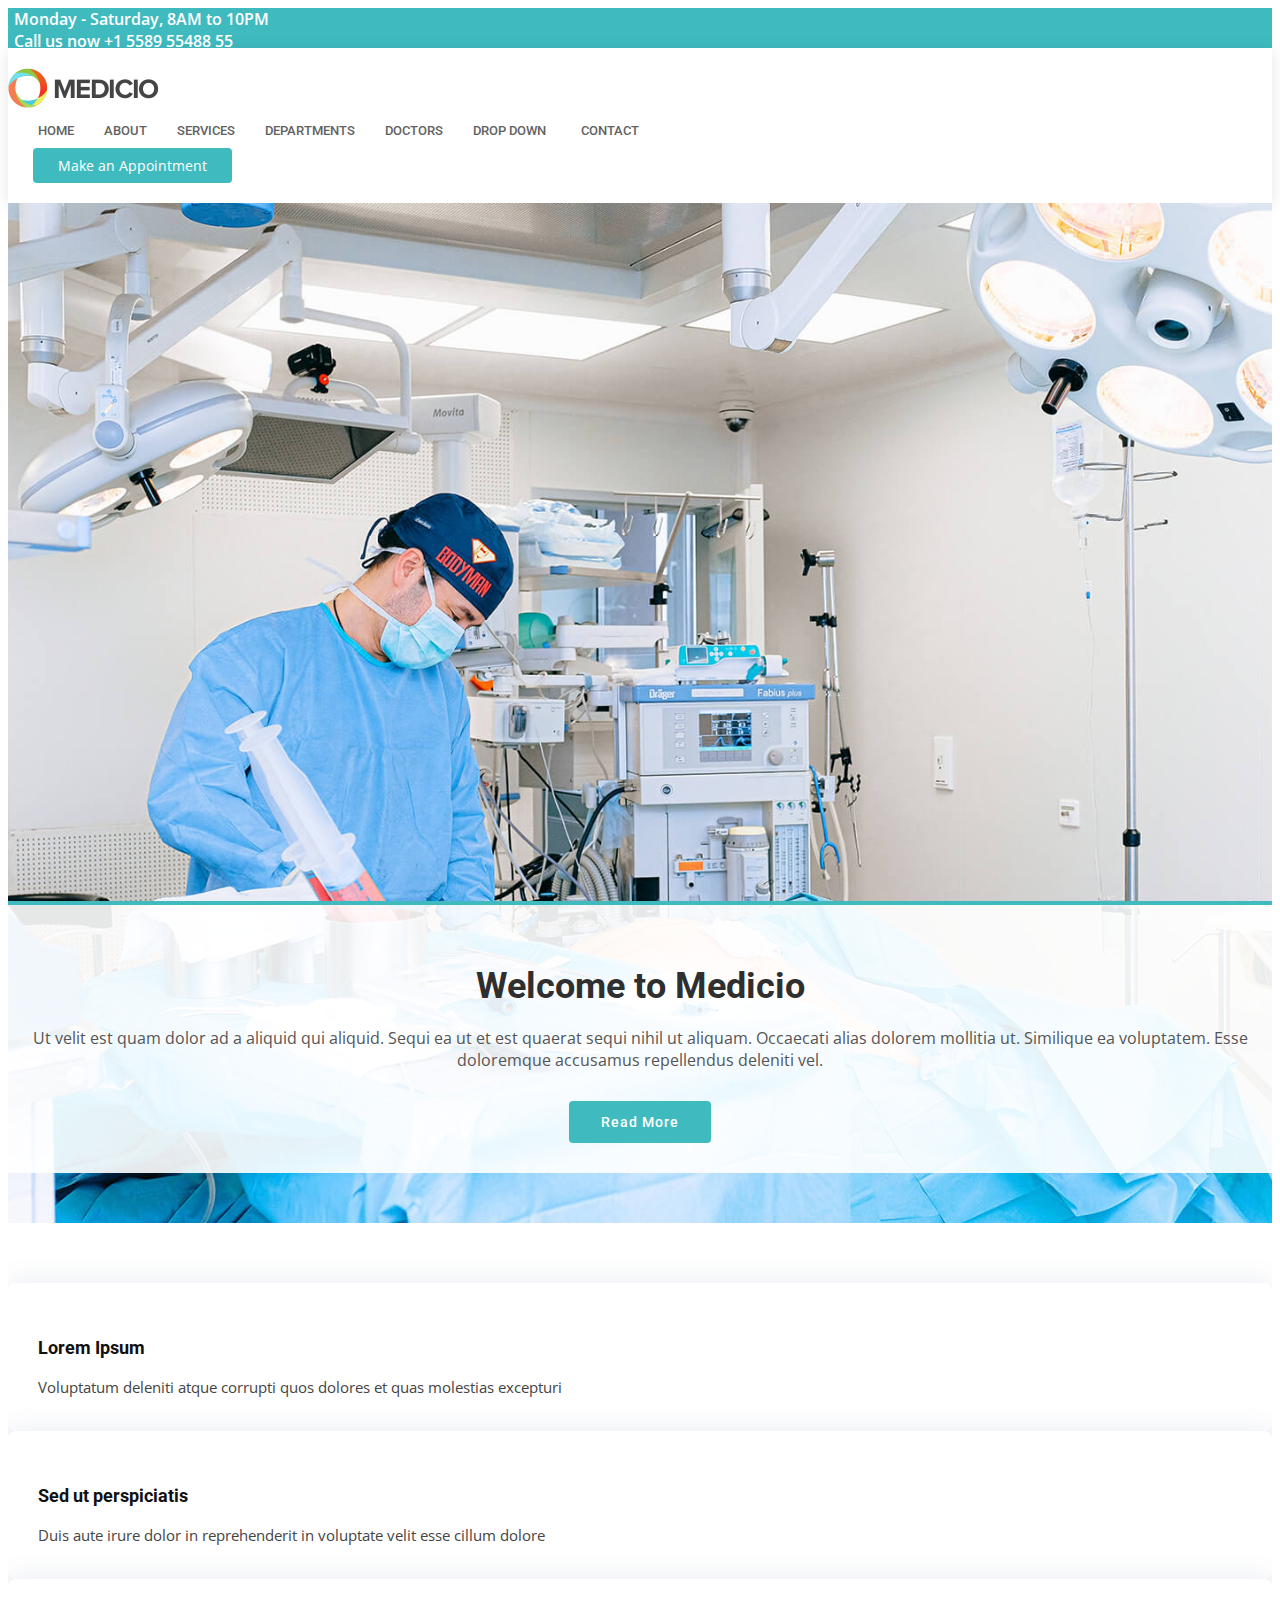
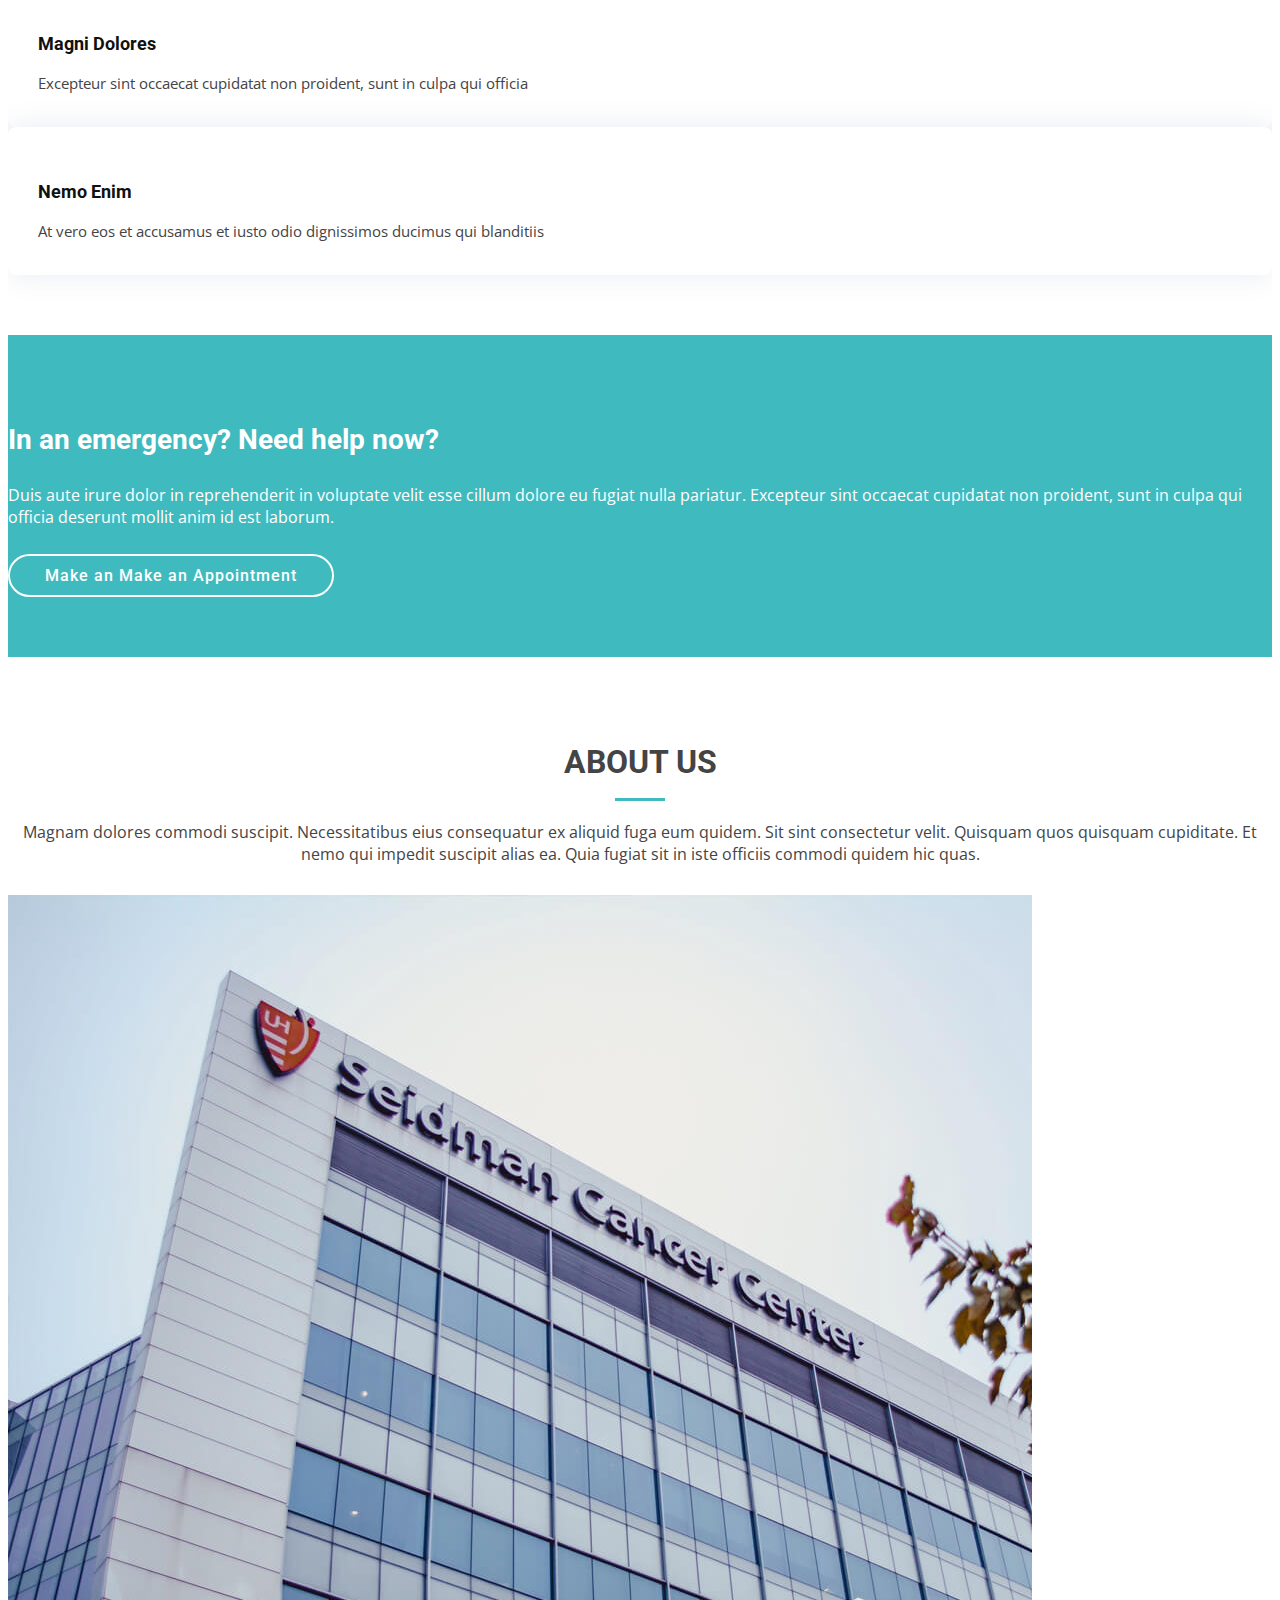
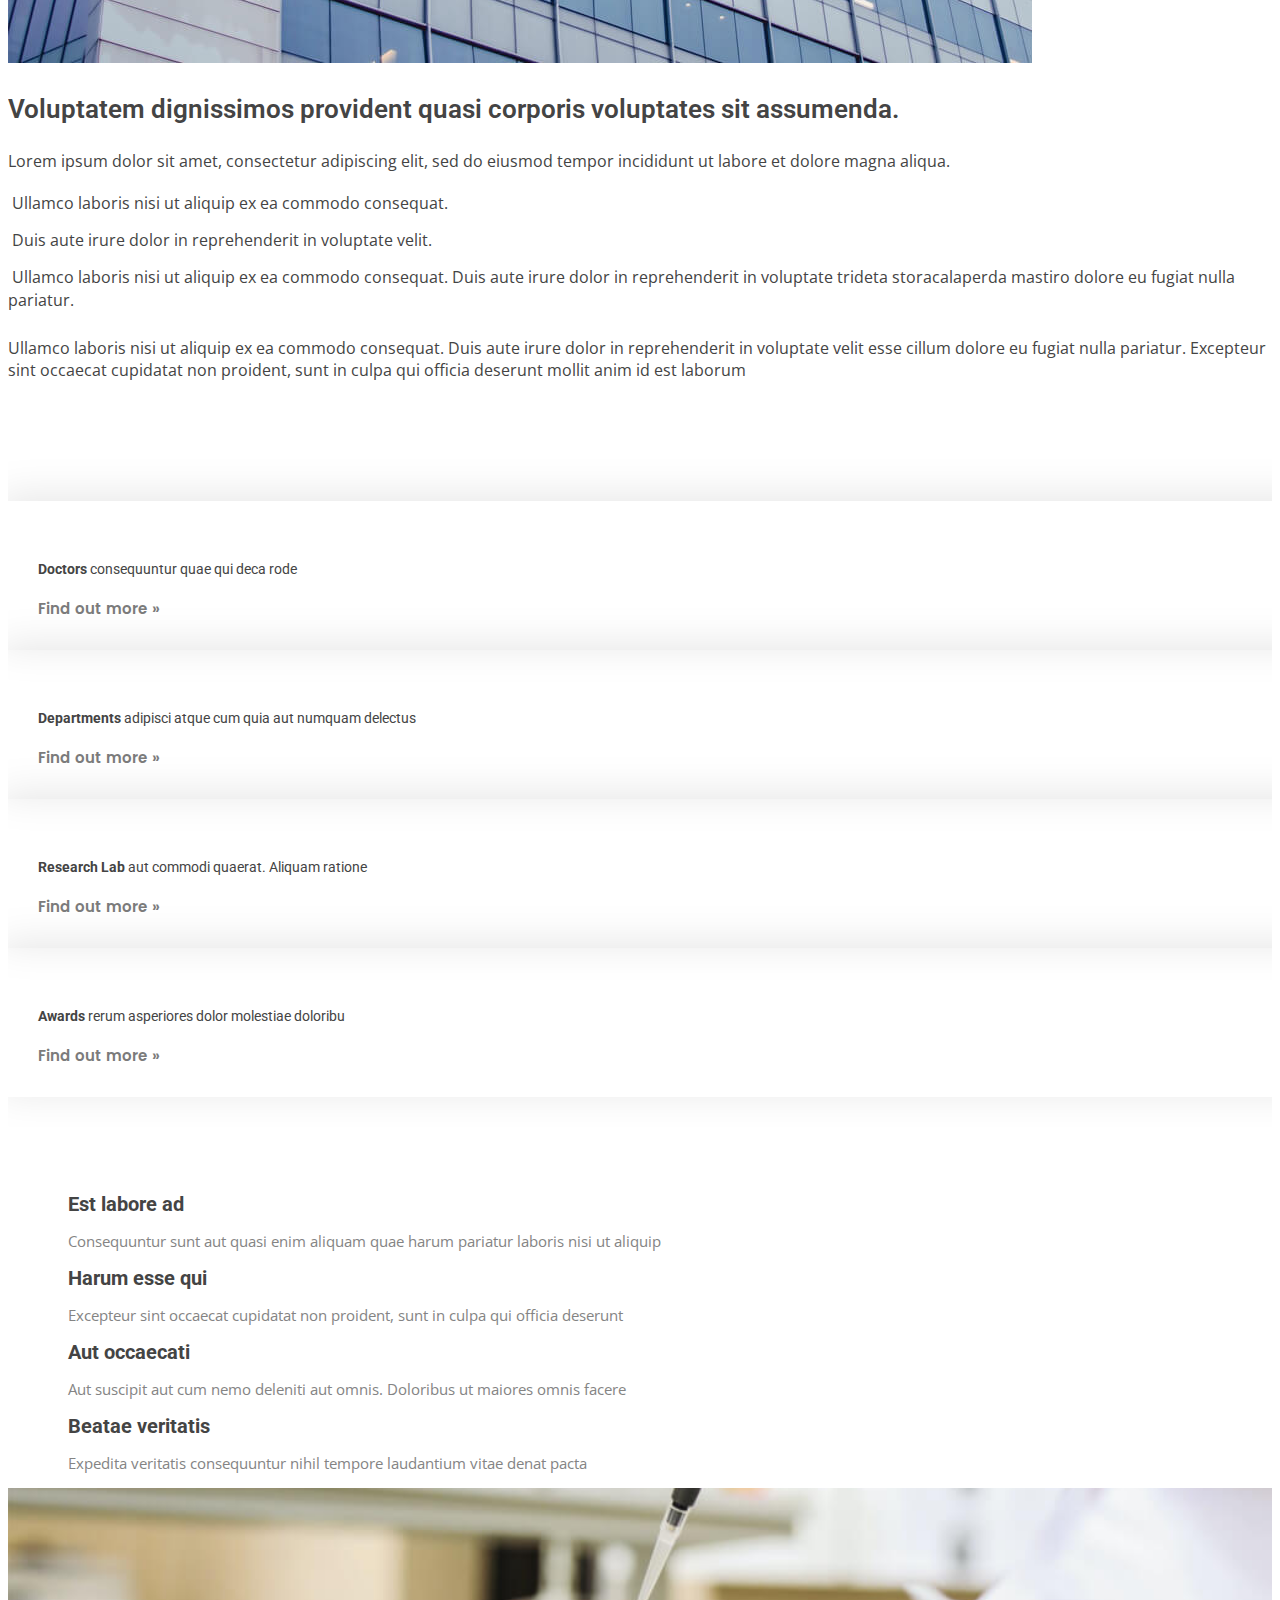
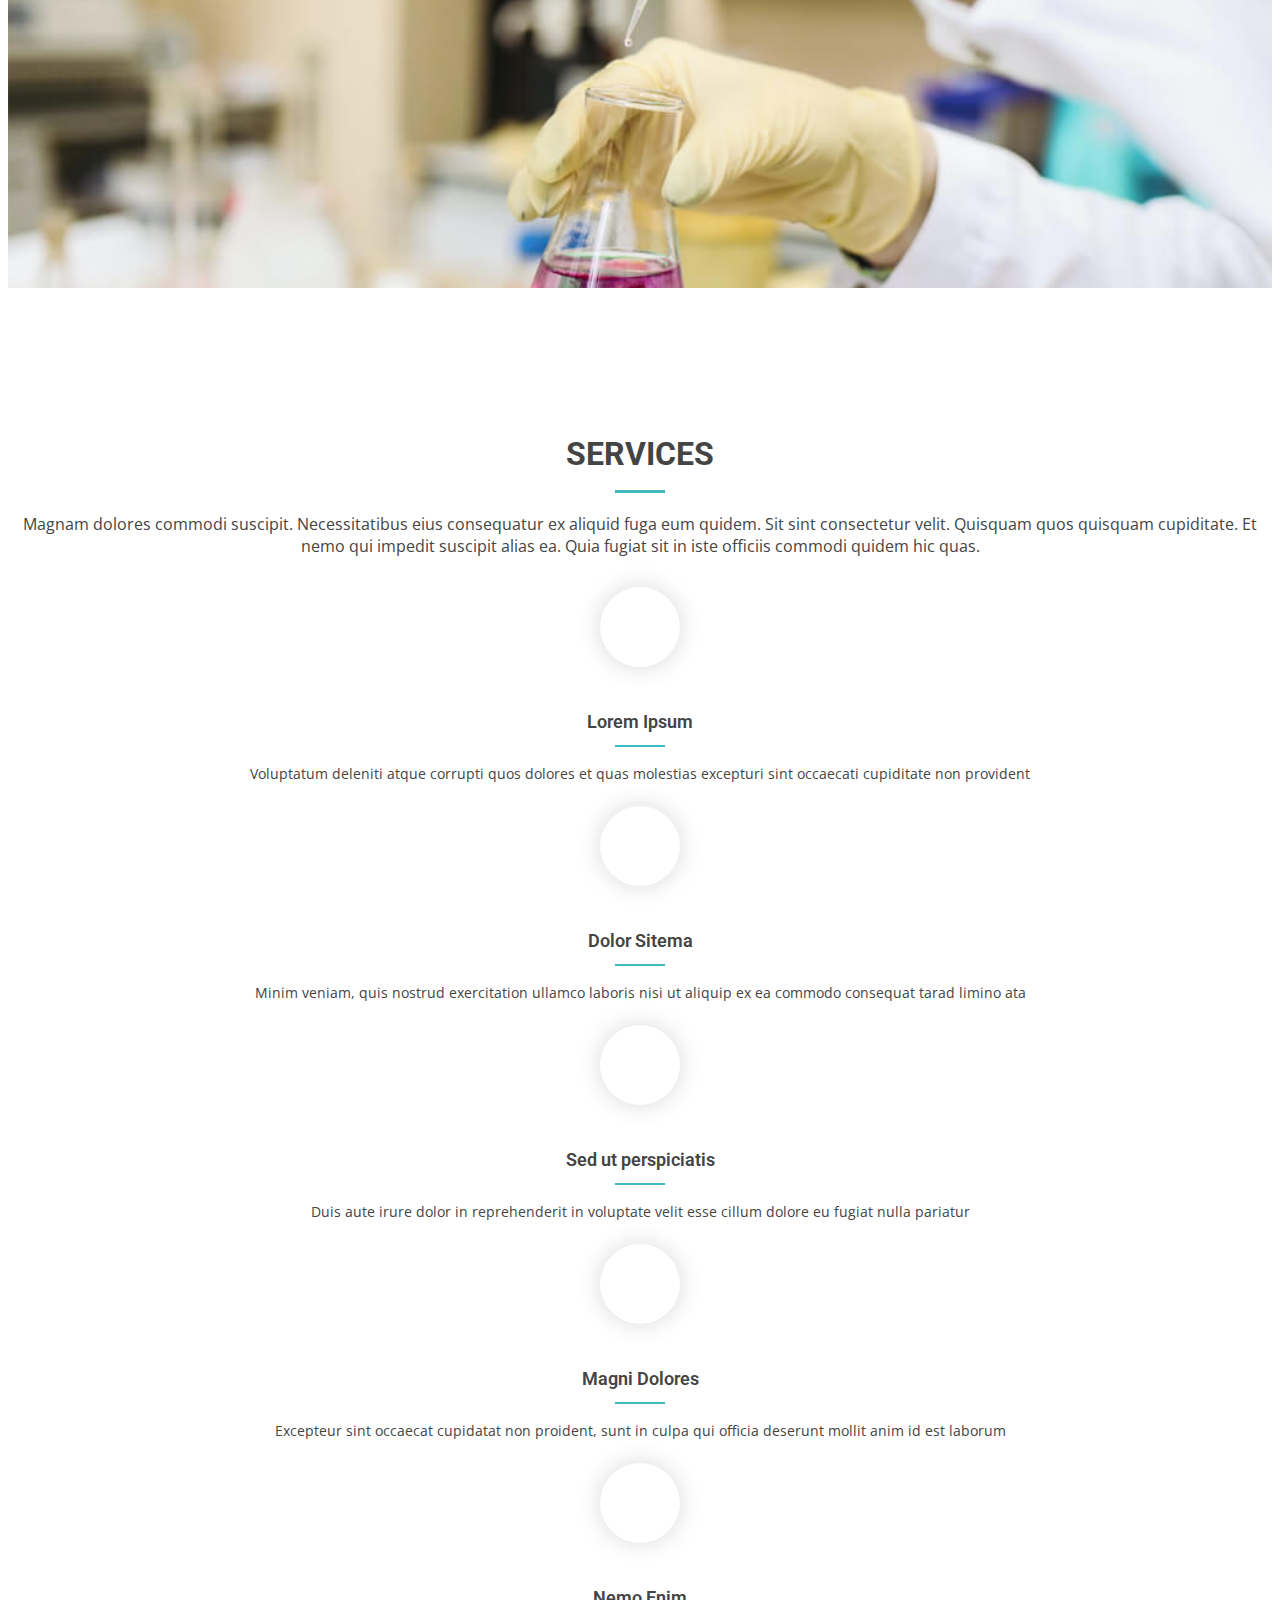
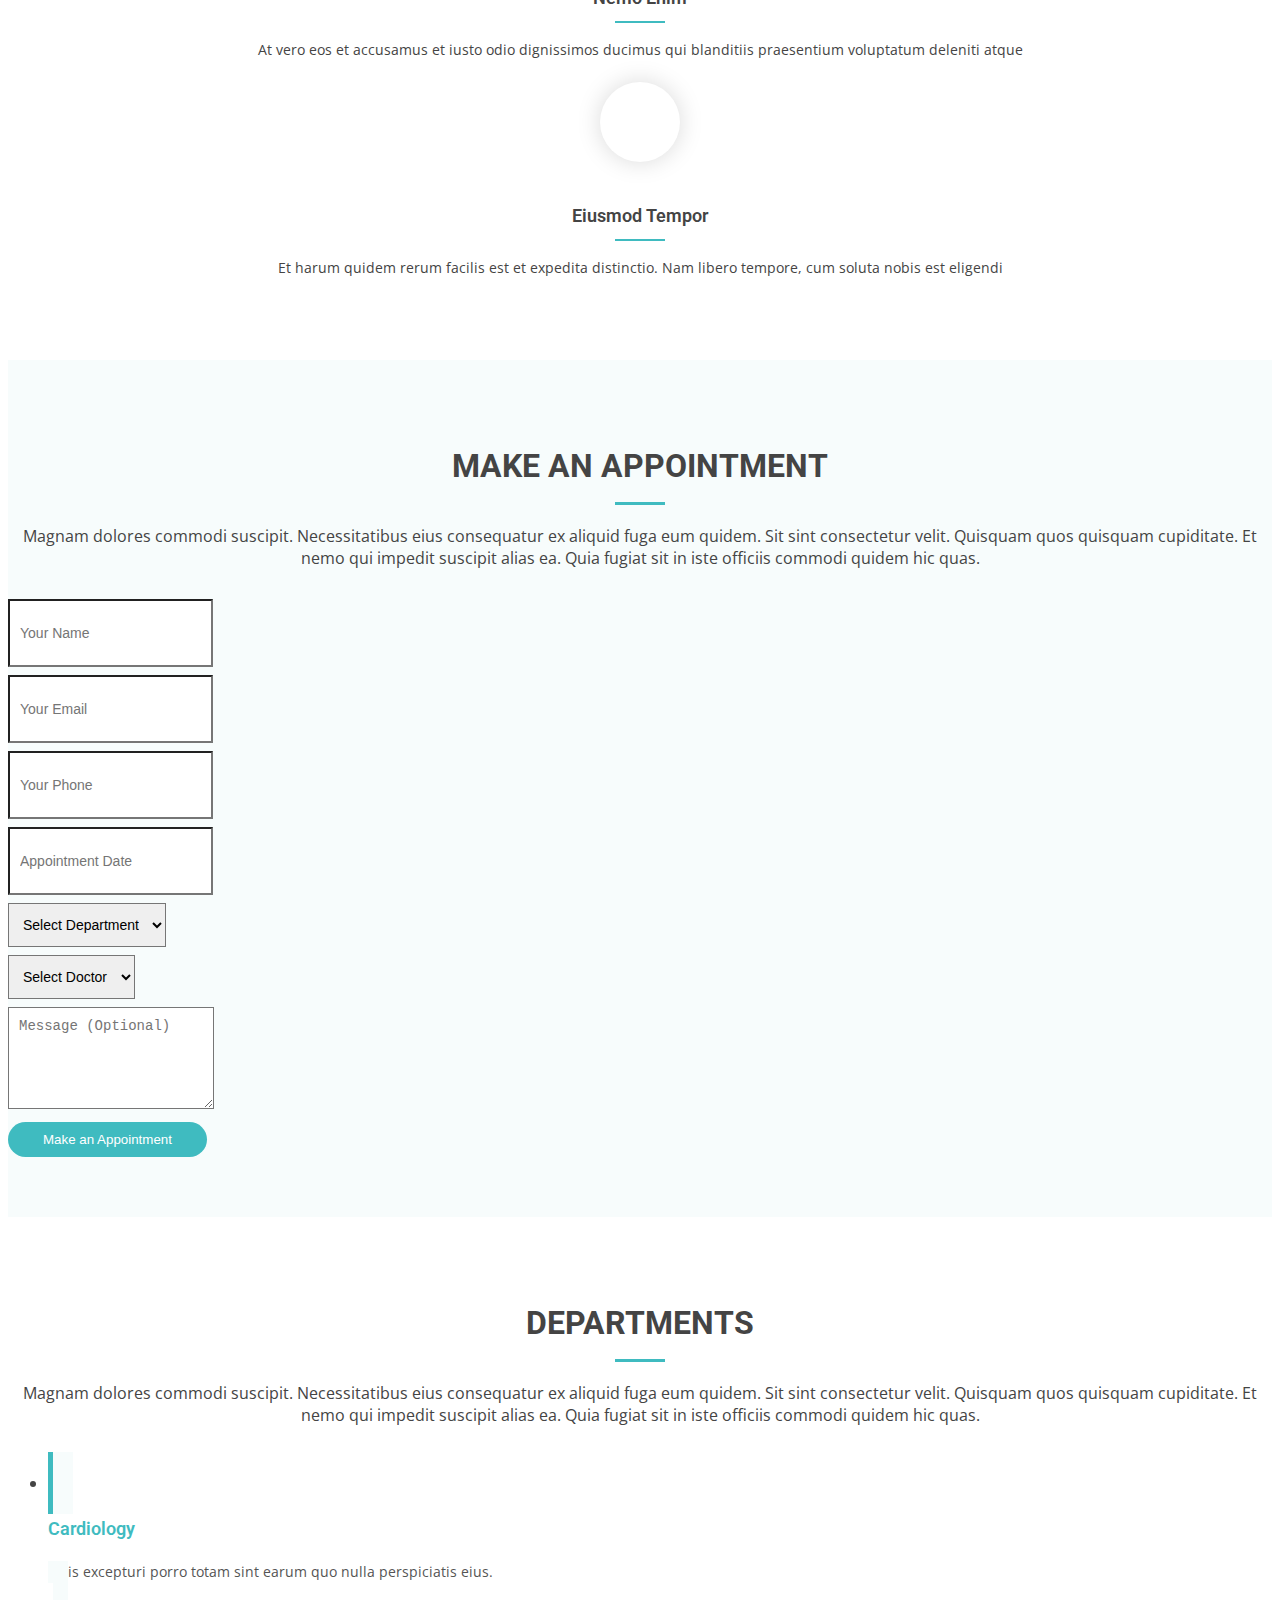
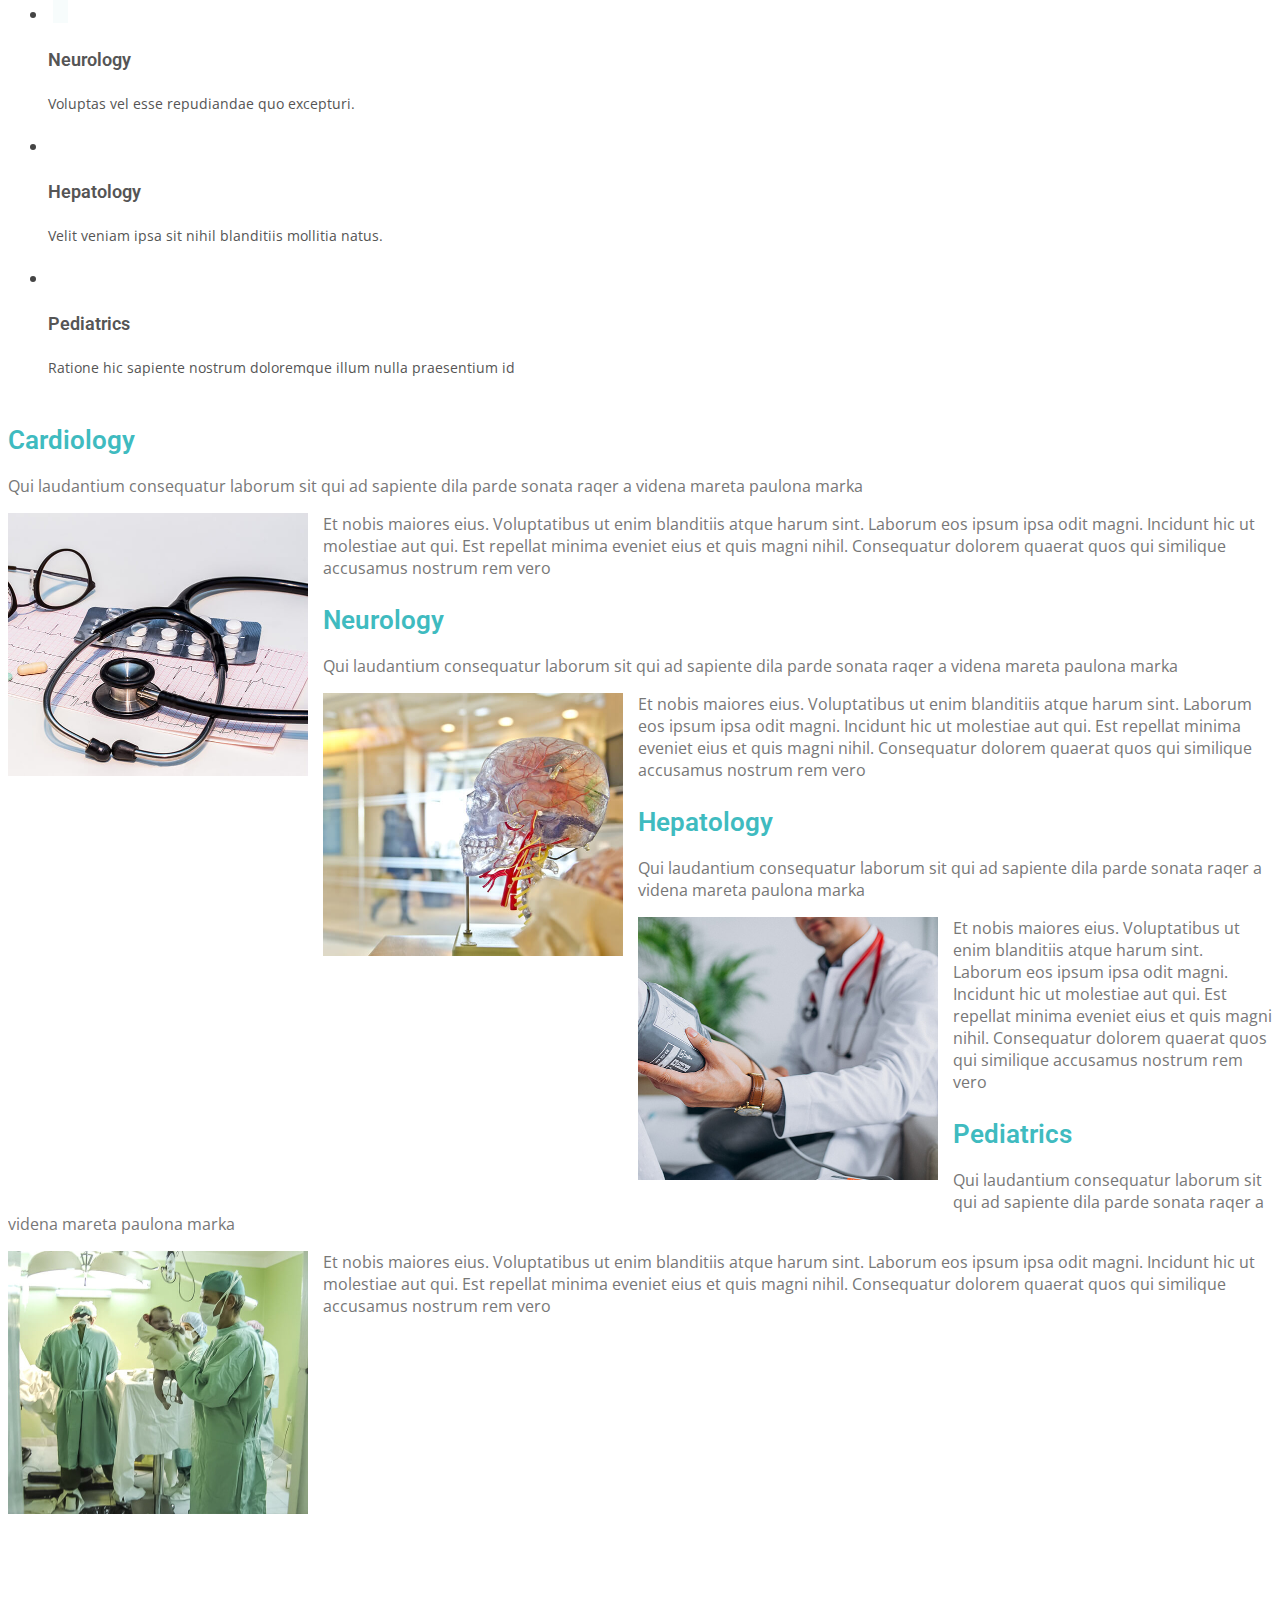
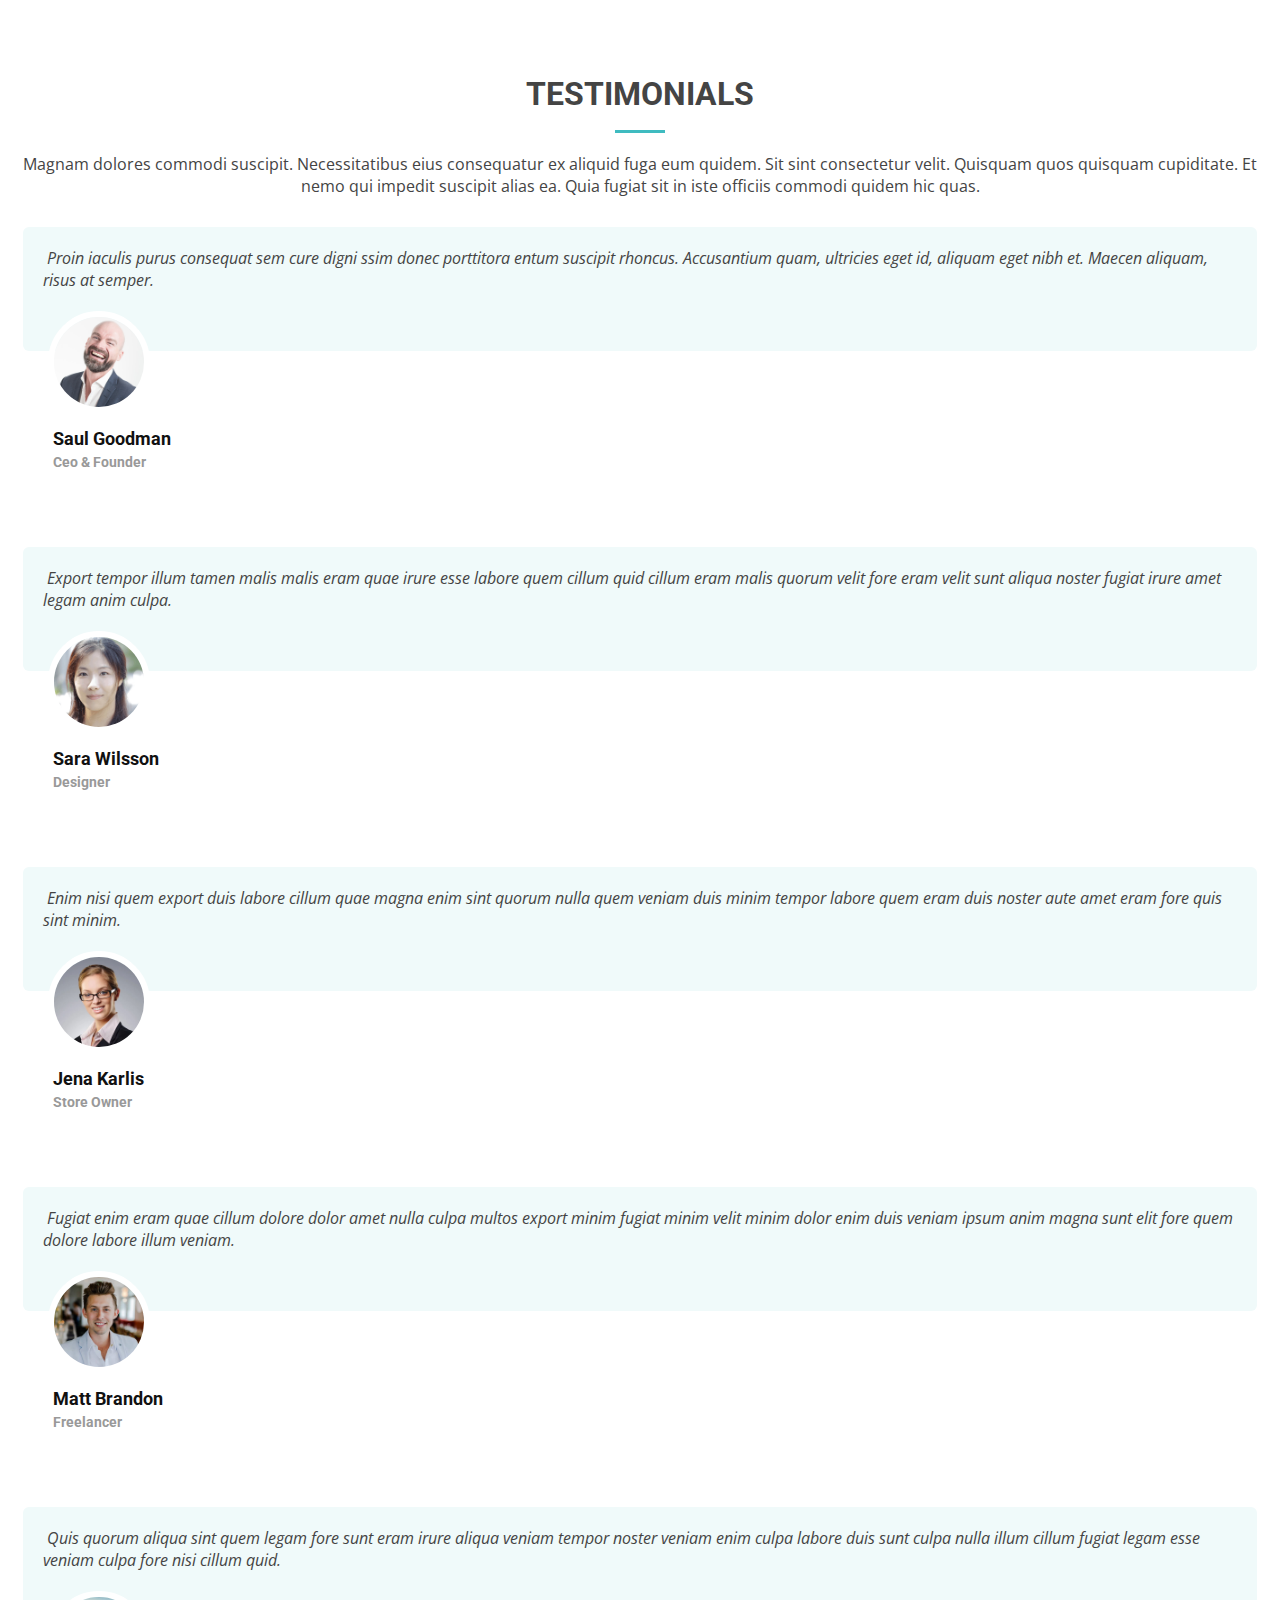
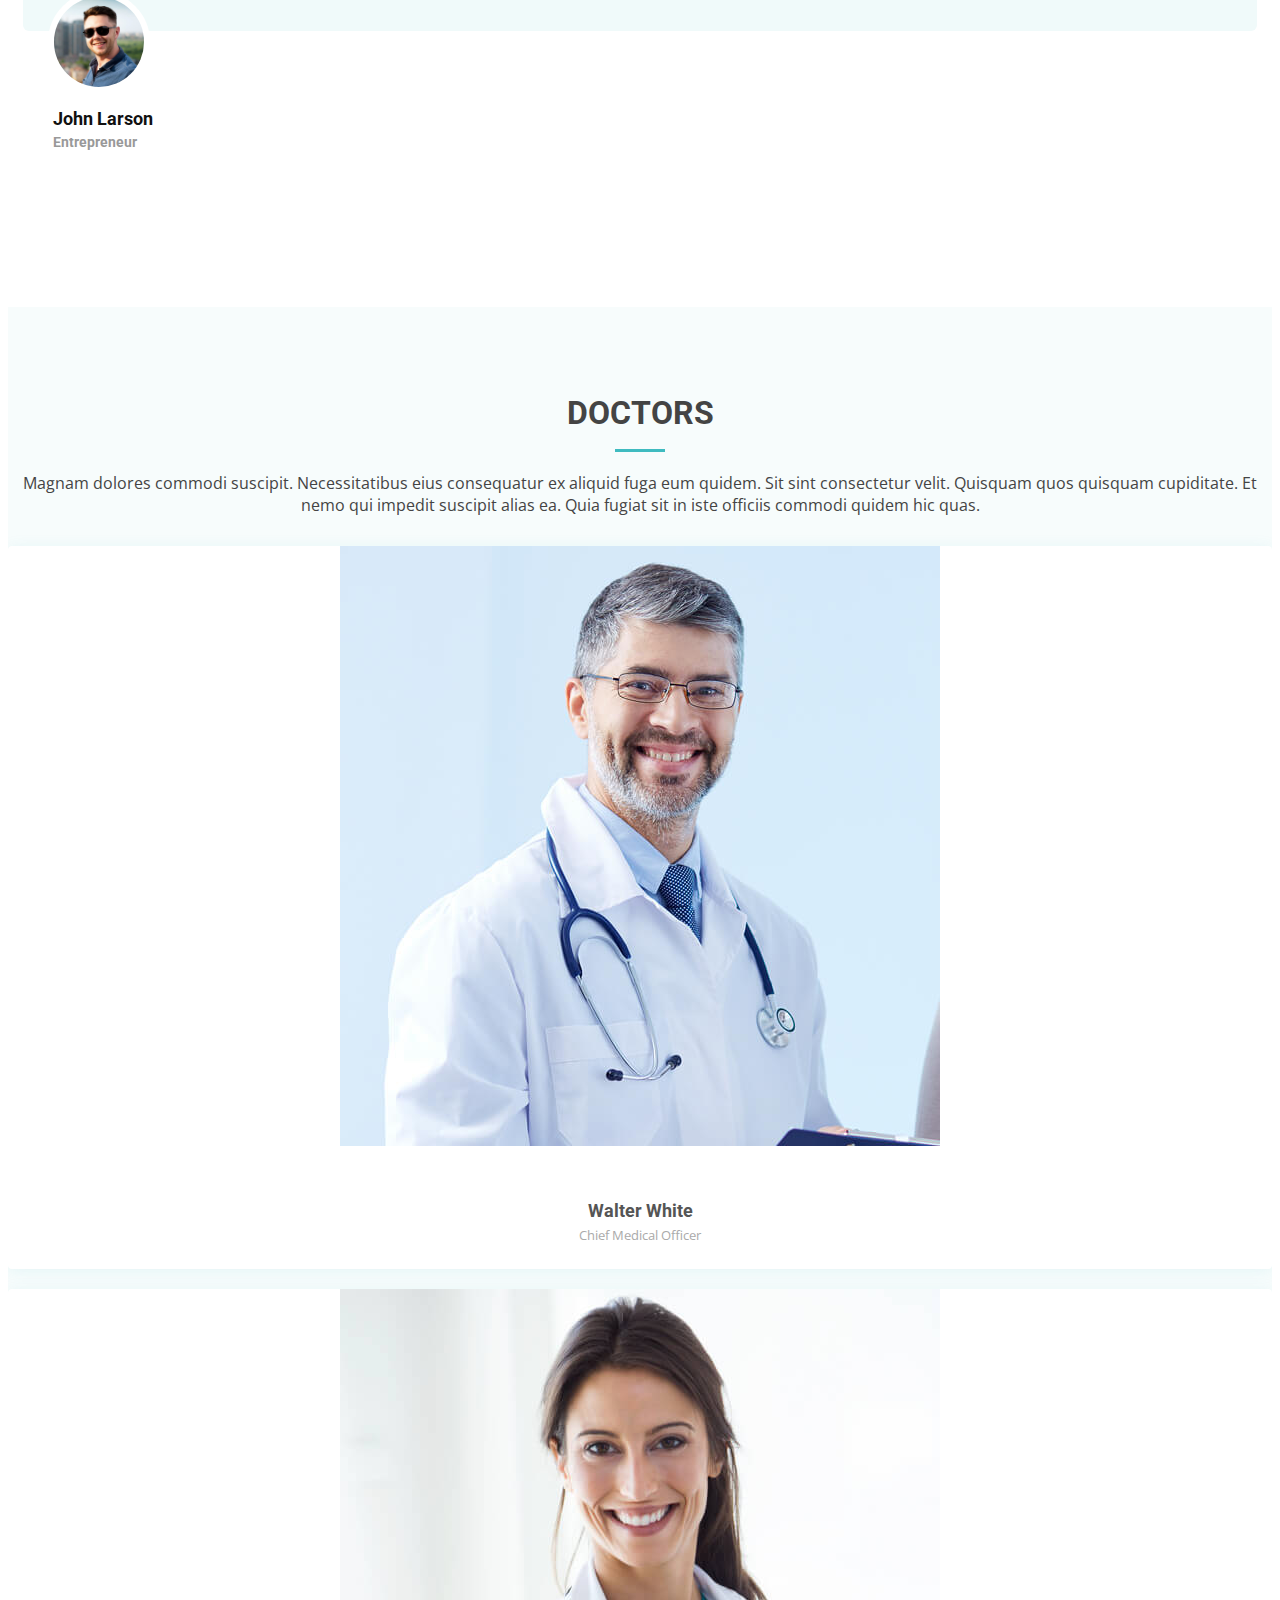
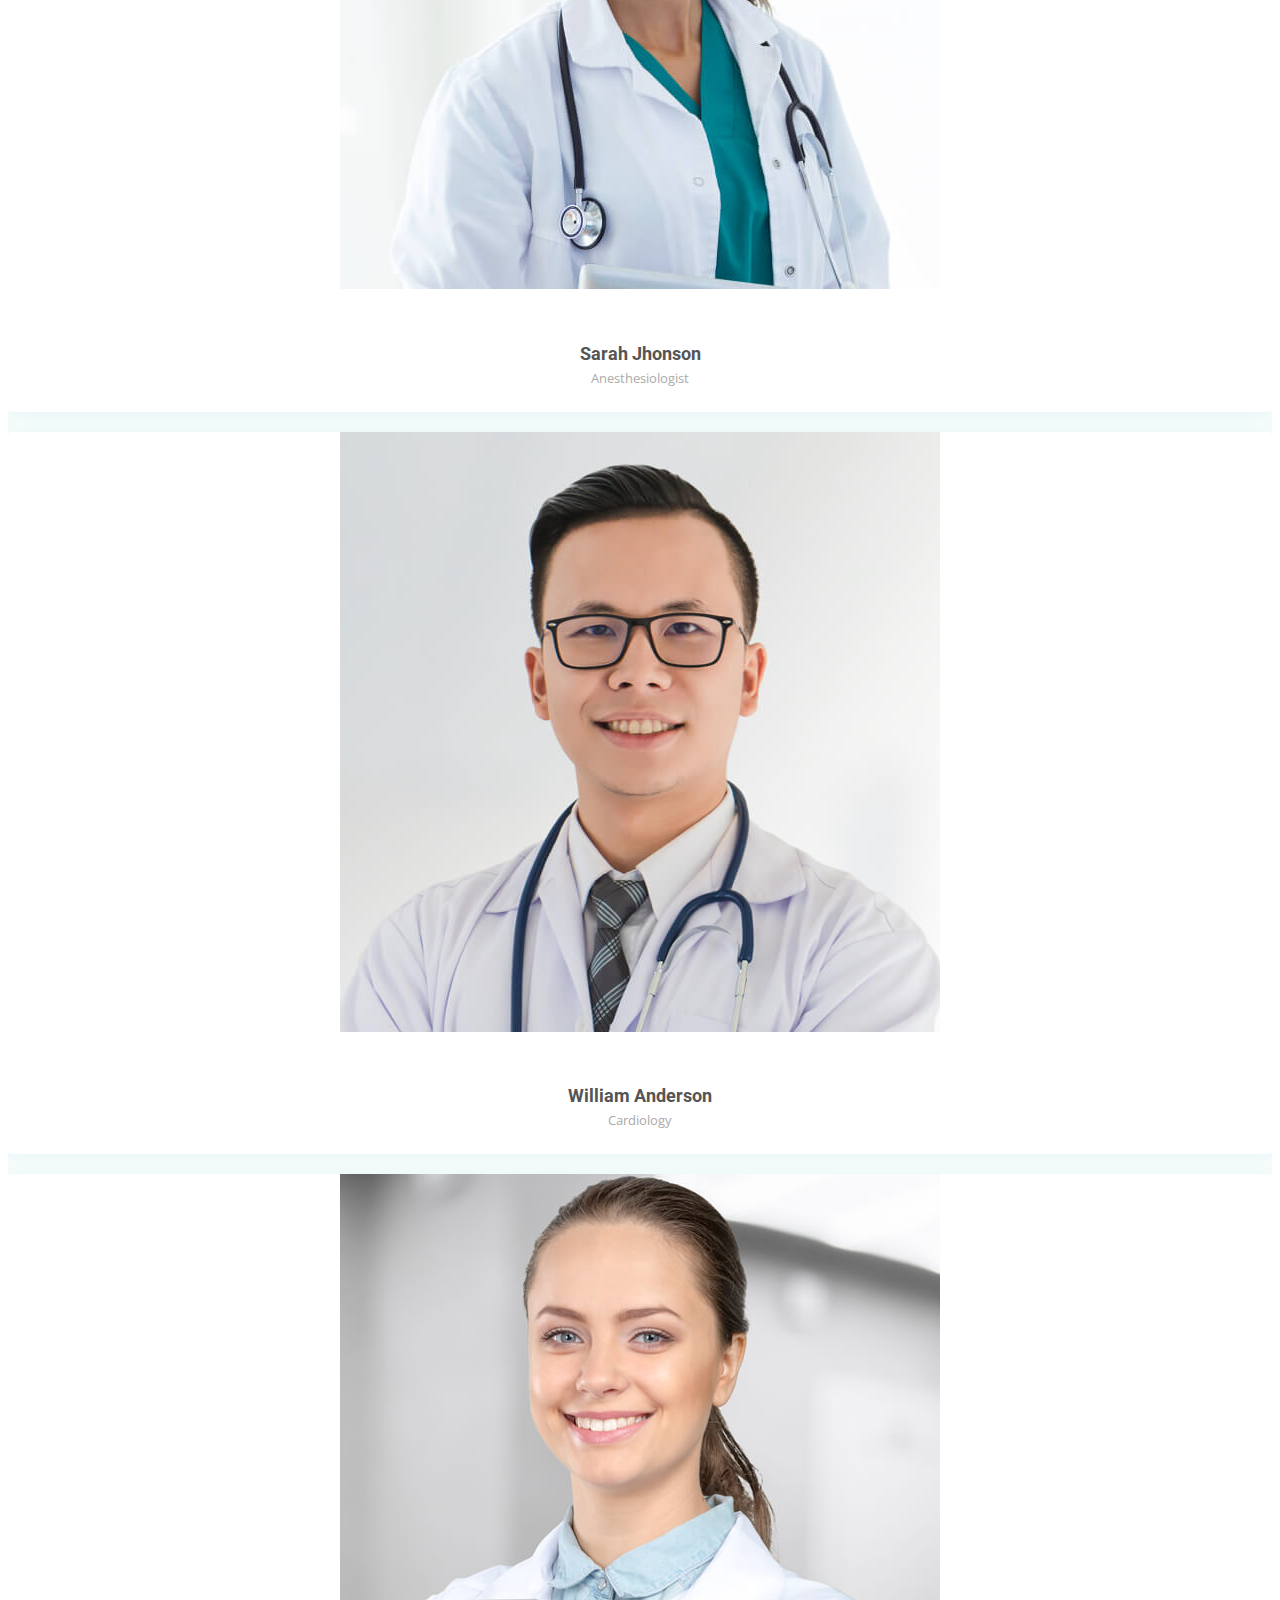
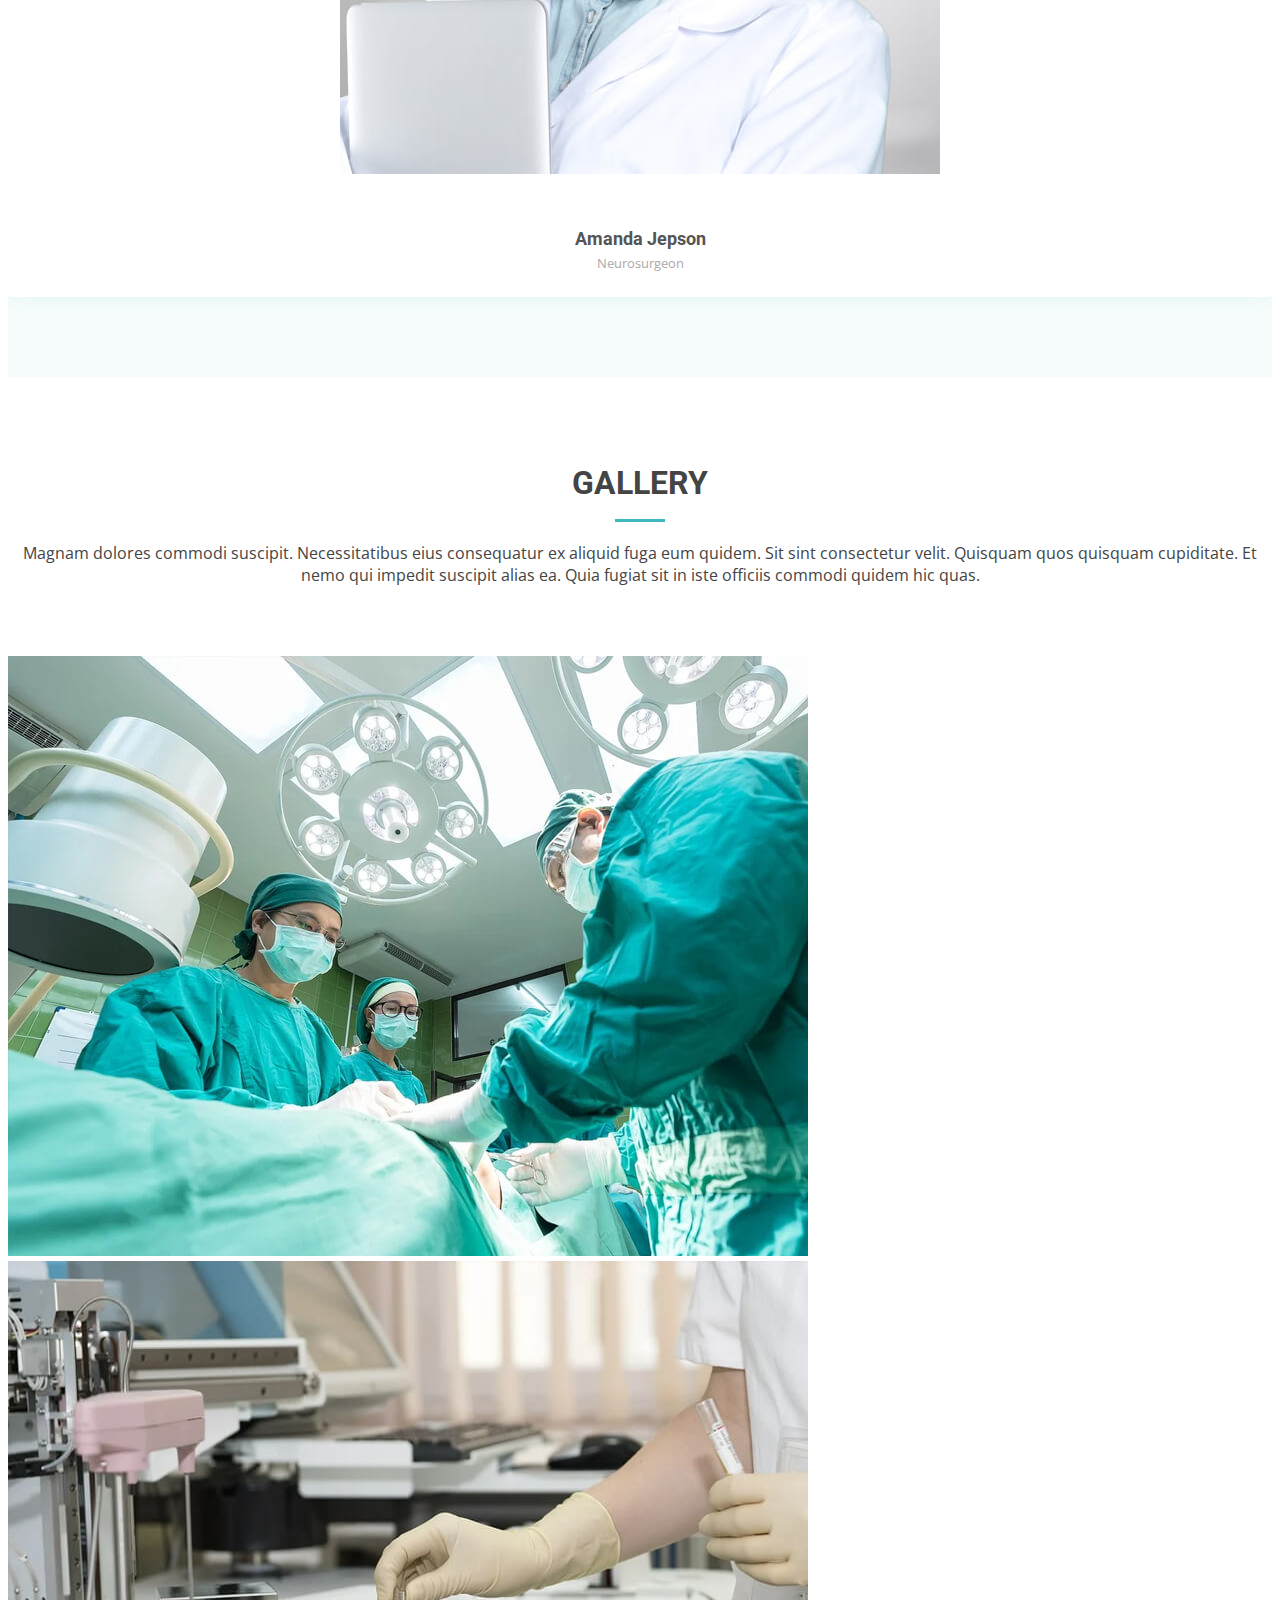
==== index.html @ cb475d61 "Add files via upload" ====
<!DOCTYPE html>
<html lang="en">

<head>
  <meta charset="utf-8">
  <meta content="width=device-width, initial-scale=1.0" name="viewport">

  <title>Medicio Bootstrap Template - Index</title>
  <meta content="" name="description">
  <meta content="" name="keywords">

  <!-- Favicons -->
  <link href="assets/img/favicon.png" rel="icon">
  <link href="assets/img/apple-touch-icon.png" rel="apple-touch-icon">

  <!-- Google Fonts -->
  <link href="https://fonts.googleapis.com/css?family=Open+Sans:300,300i,400,400i,600,600i,700,700i|Roboto:300,300i,400,400i,500,500i,600,600i,700,700i|Poppins:300,300i,400,400i,500,500i,600,600i,700,700i" rel="stylesheet">

  <!-- Vendor CSS Files -->
  <link href="assets/vendor/fontawesome-free/css/all.min.css" rel="stylesheet">
  <link href="assets/vendor/animate.css/animate.min.css" rel="stylesheet">
  <link href="assets/vendor/aos/aos.css" rel="stylesheet">
  <link href="assets/vendor/bootstrap/css/bootstrap.min.css" rel="stylesheet">
  <link href="assets/vendor/bootstrap-icons/bootstrap-icons.css" rel="stylesheet">
  <link href="assets/vendor/boxicons/css/boxicons.min.css" rel="stylesheet">
  <link href="assets/vendor/glightbox/css/glightbox.min.css" rel="stylesheet">
  <link href="assets/vendor/swiper/swiper-bundle.min.css" rel="stylesheet">

  <!-- Template Main CSS File -->
  <link href="assets/css/style.css" rel="stylesheet">

  <!-- =======================================================
  * Template Name: Medicio - v4.7.0
  * Template URL: https://bootstrapmade.com/medicio-free-bootstrap-theme/
  * Author: BootstrapMade.com
  * License: https://bootstrapmade.com/license/
  ======================================================== -->
</head>

<body>

  <!-- ======= Top Bar ======= -->
  <div id="topbar" class="d-flex align-items-center fixed-top">
    <div class="container d-flex align-items-center justify-content-center justify-content-md-between">
      <div class="align-items-center d-none d-md-flex">
        <i class="bi bi-clock"></i> Monday - Saturday, 8AM to 10PM
      </div>
      <div class="d-flex align-items-center">
        <i class="bi bi-phone"></i> Call us now +1 5589 55488 55
      </div>
    </div>
  </div>

  <!-- ======= Header ======= -->
  <header id="header" class="fixed-top">
    <div class="container d-flex align-items-center">

      <a href="index.html" class="logo me-auto"><img src="assets/img/logo.png" alt=""></a>
      <!-- Uncomment below if you prefer to use an image logo -->
      <!-- <h1 class="logo me-auto"><a href="index.html">Medicio</a></h1> -->

      <nav id="navbar" class="navbar order-last order-lg-0">
        <ul>
          <li><a class="nav-link scrollto " href="#hero">Home</a></li>
          <li><a class="nav-link scrollto" href="#about">About</a></li>
          <li><a class="nav-link scrollto" href="#services">Services</a></li>
          <li><a class="nav-link scrollto" href="#departments">Departments</a></li>
          <li><a class="nav-link scrollto" href="#doctors">Doctors</a></li>
          <li class="dropdown"><a href="#"><span>Drop Down</span> <i class="bi bi-chevron-down"></i></a>
            <ul>
              <li><a href="#">Drop Down 1</a></li>
              <li class="dropdown"><a href="#"><span>Deep Drop Down</span> <i class="bi bi-chevron-right"></i></a>
                <ul>
                  <li><a href="#">Deep Drop Down 1</a></li>
                  <li><a href="#">Deep Drop Down 2</a></li>
                  <li><a href="#">Deep Drop Down 3</a></li>
                  <li><a href="#">Deep Drop Down 4</a></li>
                  <li><a href="#">Deep Drop Down 5</a></li>
                </ul>
              </li>
              <li><a href="#">Drop Down 2</a></li>
              <li><a href="#">Drop Down 3</a></li>
              <li><a href="#">Drop Down 4</a></li>
            </ul>
          </li>
          <li><a class="nav-link scrollto" href="#contact">Contact</a></li>
        </ul>
        <i class="bi bi-list mobile-nav-toggle"></i>
      </nav><!-- .navbar -->

      <a href="#appointment" class="appointment-btn scrollto"><span class="d-none d-md-inline">Make an</span> Appointment</a>

    </div>
  </header><!-- End Header -->

  <!-- ======= Hero Section ======= -->
  <section id="hero">
    <div id="heroCarousel" data-bs-interval="5000" class="carousel slide carousel-fade" data-bs-ride="carousel">

      <ol class="carousel-indicators" id="hero-carousel-indicators"></ol>

      <div class="carousel-inner" role="listbox">

        <!-- Slide 1 -->
        <div class="carousel-item active" style="background-image: url(assets/img/slide/slide-1.jpg)">
          <div class="container">
            <h2>Welcome to <span>Medicio</span></h2>
            <p>Ut velit est quam dolor ad a aliquid qui aliquid. Sequi ea ut et est quaerat sequi nihil ut aliquam. Occaecati alias dolorem mollitia ut. Similique ea voluptatem. Esse doloremque accusamus repellendus deleniti vel.</p>
            <a href="#about" class="btn-get-started scrollto">Read More</a>
          </div>
        </div>

        <!-- Slide 2 -->
        <div class="carousel-item" style="background-image: url(assets/img/slide/slide-2.jpg)">
          <div class="container">
            <h2>Lorem Ipsum Dolor</h2>
            <p>Ut velit est quam dolor ad a aliquid qui aliquid. Sequi ea ut et est quaerat sequi nihil ut aliquam. Occaecati alias dolorem mollitia ut. Similique ea voluptatem. Esse doloremque accusamus repellendus deleniti vel.</p>
            <a href="#about" class="btn-get-started scrollto">Read More</a>
          </div>
        </div>

        <!-- Slide 3 -->
        <div class="carousel-item" style="background-image: url(assets/img/slide/slide-3.jpg)">
          <div class="container">
            <h2>Sequi ea ut et est quaerat</h2>
            <p>Ut velit est quam dolor ad a aliquid qui aliquid. Sequi ea ut et est quaerat sequi nihil ut aliquam. Occaecati alias dolorem mollitia ut. Similique ea voluptatem. Esse doloremque accusamus repellendus deleniti vel.</p>
            <a href="#about" class="btn-get-started scrollto">Read More</a>
          </div>
        </div>

      </div>

      <a class="carousel-control-prev" href="#heroCarousel" role="button" data-bs-slide="prev">
        <span class="carousel-control-prev-icon bi bi-chevron-left" aria-hidden="true"></span>
      </a>

      <a class="carousel-control-next" href="#heroCarousel" role="button" data-bs-slide="next">
        <span class="carousel-control-next-icon bi bi-chevron-right" aria-hidden="true"></span>
      </a>

    </div>
  </section><!-- End Hero -->

  <main id="main">

    <!-- ======= Featured Services Section ======= -->
    <section id="featured-services" class="featured-services">
      <div class="container" data-aos="fade-up">

        <div class="row">
          <div class="col-md-6 col-lg-3 d-flex align-items-stretch mb-5 mb-lg-0">
            <div class="icon-box" data-aos="fade-up" data-aos-delay="100">
              <div class="icon"><i class="fas fa-heartbeat"></i></div>
              <h4 class="title"><a href="">Lorem Ipsum</a></h4>
              <p class="description">Voluptatum deleniti atque corrupti quos dolores et quas molestias excepturi</p>
            </div>
          </div>

          <div class="col-md-6 col-lg-3 d-flex align-items-stretch mb-5 mb-lg-0">
            <div class="icon-box" data-aos="fade-up" data-aos-delay="200">
              <div class="icon"><i class="fas fa-pills"></i></div>
              <h4 class="title"><a href="">Sed ut perspiciatis</a></h4>
              <p class="description">Duis aute irure dolor in reprehenderit in voluptate velit esse cillum dolore</p>
            </div>
          </div>

          <div class="col-md-6 col-lg-3 d-flex align-items-stretch mb-5 mb-lg-0">
            <div class="icon-box" data-aos="fade-up" data-aos-delay="300">
              <div class="icon"><i class="fas fa-thermometer"></i></div>
              <h4 class="title"><a href="">Magni Dolores</a></h4>
              <p class="description">Excepteur sint occaecat cupidatat non proident, sunt in culpa qui officia</p>
            </div>
          </div>

          <div class="col-md-6 col-lg-3 d-flex align-items-stretch mb-5 mb-lg-0">
            <div class="icon-box" data-aos="fade-up" data-aos-delay="400">
              <div class="icon"><i class="fas fa-dna"></i></div>
              <h4 class="title"><a href="">Nemo Enim</a></h4>
              <p class="description">At vero eos et accusamus et iusto odio dignissimos ducimus qui blanditiis</p>
            </div>
          </div>

        </div>

      </div>
    </section><!-- End Featured Services Section -->

    <!-- ======= Cta Section ======= -->
    <section id="cta" class="cta">
      <div class="container" data-aos="zoom-in">

        <div class="text-center">
          <h3>In an emergency? Need help now?</h3>
          <p> Duis aute irure dolor in reprehenderit in voluptate velit esse cillum dolore eu fugiat nulla pariatur. Excepteur sint occaecat cupidatat non proident, sunt in culpa qui officia deserunt mollit anim id est laborum.</p>
          <a class="cta-btn scrollto" href="#appointment">Make an Make an Appointment</a>
        </div>

      </div>
    </section><!-- End Cta Section -->

    <!-- ======= About Us Section ======= -->
    <section id="about" class="about">
      <div class="container" data-aos="fade-up">

        <div class="section-title">
          <h2>About Us</h2>
          <p>Magnam dolores commodi suscipit. Necessitatibus eius consequatur ex aliquid fuga eum quidem. Sit sint consectetur velit. Quisquam quos quisquam cupiditate. Et nemo qui impedit suscipit alias ea. Quia fugiat sit in iste officiis commodi quidem hic quas.</p>
        </div>

        <div class="row">
          <div class="col-lg-6" data-aos="fade-right">
            <img src="assets/img/about.jpg" class="img-fluid" alt="">
          </div>
          <div class="col-lg-6 pt-4 pt-lg-0 content" data-aos="fade-left">
            <h3>Voluptatem dignissimos provident quasi corporis voluptates sit assumenda.</h3>
            <p class="fst-italic">
              Lorem ipsum dolor sit amet, consectetur adipiscing elit, sed do eiusmod tempor incididunt ut labore et dolore
              magna aliqua.
            </p>
            <ul>
              <li><i class="bi bi-check-circle"></i> Ullamco laboris nisi ut aliquip ex ea commodo consequat.</li>
              <li><i class="bi bi-check-circle"></i> Duis aute irure dolor in reprehenderit in voluptate velit.</li>
              <li><i class="bi bi-check-circle"></i> Ullamco laboris nisi ut aliquip ex ea commodo consequat. Duis aute irure dolor in reprehenderit in voluptate trideta storacalaperda mastiro dolore eu fugiat nulla pariatur.</li>
            </ul>
            <p>
              Ullamco laboris nisi ut aliquip ex ea commodo consequat. Duis aute irure dolor in reprehenderit in voluptate
              velit esse cillum dolore eu fugiat nulla pariatur. Excepteur sint occaecat cupidatat non proident, sunt in
              culpa qui officia deserunt mollit anim id est laborum
            </p>
          </div>
        </div>

      </div>
    </section><!-- End About Us Section -->

    <!-- ======= Counts Section ======= -->
    <section id="counts" class="counts">
      <div class="container" data-aos="fade-up">

        <div class="row no-gutters">

          <div class="col-lg-3 col-md-6 d-md-flex align-items-md-stretch">
            <div class="count-box">
              <i class="fas fa-user-md"></i>
              <span data-purecounter-start="0" data-purecounter-end="85" data-purecounter-duration="1" class="purecounter"></span>

              <p><strong>Doctors</strong> consequuntur quae qui deca rode</p>
              <a href="#">Find out more &raquo;</a>
            </div>
          </div>

          <div class="col-lg-3 col-md-6 d-md-flex align-items-md-stretch">
            <div class="count-box">
              <i class="far fa-hospital"></i>
              <span data-purecounter-start="0" data-purecounter-end="26" data-purecounter-duration="1" class="purecounter"></span>
              <p><strong>Departments</strong> adipisci atque cum quia aut numquam delectus</p>
              <a href="#">Find out more &raquo;</a>
            </div>
          </div>

          <div class="col-lg-3 col-md-6 d-md-flex align-items-md-stretch">
            <div class="count-box">
              <i class="fas fa-flask"></i>
              <span data-purecounter-start="0" data-purecounter-end="14" data-purecounter-duration="1" class="purecounter"></span>
              <p><strong>Research Lab</strong> aut commodi quaerat. Aliquam ratione</p>
              <a href="#">Find out more &raquo;</a>
            </div>
          </div>

          <div class="col-lg-3 col-md-6 d-md-flex align-items-md-stretch">
            <div class="count-box">
              <i class="fas fa-award"></i>
              <span data-purecounter-start="0" data-purecounter-end="150" data-purecounter-duration="1" class="purecounter"></span>
              <p><strong>Awards</strong> rerum asperiores dolor molestiae doloribu</p>
              <a href="#">Find out more &raquo;</a>
            </div>
          </div>

        </div>

      </div>
    </section><!-- End Counts Section -->

    <!-- ======= Features Section ======= -->
    <section id="features" class="features">
      <div class="container" data-aos="fade-up">

        <div class="row">
          <div class="col-lg-6 order-2 order-lg-1" data-aos="fade-right">
            <div class="icon-box mt-5 mt-lg-0">
              <i class="bx bx-receipt"></i>
              <h4>Est labore ad</h4>
              <p>Consequuntur sunt aut quasi enim aliquam quae harum pariatur laboris nisi ut aliquip</p>
            </div>
            <div class="icon-box mt-5">
              <i class="bx bx-cube-alt"></i>
              <h4>Harum esse qui</h4>
              <p>Excepteur sint occaecat cupidatat non proident, sunt in culpa qui officia deserunt</p>
            </div>
            <div class="icon-box mt-5">
              <i class="bx bx-images"></i>
              <h4>Aut occaecati</h4>
              <p>Aut suscipit aut cum nemo deleniti aut omnis. Doloribus ut maiores omnis facere</p>
            </div>
            <div class="icon-box mt-5">
              <i class="bx bx-shield"></i>
              <h4>Beatae veritatis</h4>
              <p>Expedita veritatis consequuntur nihil tempore laudantium vitae denat pacta</p>
            </div>
          </div>
          <div class="image col-lg-6 order-1 order-lg-2" style='background-image: url("assets/img/features.jpg");' data-aos="zoom-in"></div>
        </div>

      </div>
    </section><!-- End Features Section -->

    <!-- ======= Services Section ======= -->
    <section id="services" class="services services">
      <div class="container" data-aos="fade-up">

        <div class="section-title">
          <h2>Services</h2>
          <p>Magnam dolores commodi suscipit. Necessitatibus eius consequatur ex aliquid fuga eum quidem. Sit sint consectetur velit. Quisquam quos quisquam cupiditate. Et nemo qui impedit suscipit alias ea. Quia fugiat sit in iste officiis commodi quidem hic quas.</p>
        </div>

        <div class="row">
          <div class="col-lg-4 col-md-6 icon-box" data-aos="zoom-in" data-aos-delay="100">
            <div class="icon"><i class="fas fa-heartbeat"></i></div>
            <h4 class="title"><a href="">Lorem Ipsum</a></h4>
            <p class="description">Voluptatum deleniti atque corrupti quos dolores et quas molestias excepturi sint occaecati cupiditate non provident</p>
          </div>
          <div class="col-lg-4 col-md-6 icon-box" data-aos="zoom-in" data-aos-delay="200">
            <div class="icon"><i class="fas fa-pills"></i></div>
            <h4 class="title"><a href="">Dolor Sitema</a></h4>
            <p class="description">Minim veniam, quis nostrud exercitation ullamco laboris nisi ut aliquip ex ea commodo consequat tarad limino ata</p>
          </div>
          <div class="col-lg-4 col-md-6 icon-box" data-aos="zoom-in" data-aos-delay="300">
            <div class="icon"><i class="fas fa-hospital-user"></i></div>
            <h4 class="title"><a href="">Sed ut perspiciatis</a></h4>
            <p class="description">Duis aute irure dolor in reprehenderit in voluptate velit esse cillum dolore eu fugiat nulla pariatur</p>
          </div>
          <div class="col-lg-4 col-md-6 icon-box" data-aos="zoom-in" data-aos-delay="100">
            <div class="icon"><i class="fas fa-dna"></i></div>
            <h4 class="title"><a href="">Magni Dolores</a></h4>
            <p class="description">Excepteur sint occaecat cupidatat non proident, sunt in culpa qui officia deserunt mollit anim id est laborum</p>
          </div>
          <div class="col-lg-4 col-md-6 icon-box" data-aos="zoom-in" data-aos-delay="200">
            <div class="icon"><i class="fas fa-wheelchair"></i></div>
            <h4 class="title"><a href="">Nemo Enim</a></h4>
            <p class="description">At vero eos et accusamus et iusto odio dignissimos ducimus qui blanditiis praesentium voluptatum deleniti atque</p>
          </div>
          <div class="col-lg-4 col-md-6 icon-box" data-aos="zoom-in" data-aos-delay="300">
            <div class="icon"><i class="fas fa-notes-medical"></i></div>
            <h4 class="title"><a href="">Eiusmod Tempor</a></h4>
            <p class="description">Et harum quidem rerum facilis est et expedita distinctio. Nam libero tempore, cum soluta nobis est eligendi</p>
          </div>
        </div>

      </div>
    </section><!-- End Services Section -->

    <!-- ======= Appointment Section ======= -->
    <section id="appointment" class="appointment section-bg">
      <div class="container" data-aos="fade-up">

        <div class="section-title">
          <h2>Make an Appointment</h2>
          <p>Magnam dolores commodi suscipit. Necessitatibus eius consequatur ex aliquid fuga eum quidem. Sit sint consectetur velit. Quisquam quos quisquam cupiditate. Et nemo qui impedit suscipit alias ea. Quia fugiat sit in iste officiis commodi quidem hic quas.</p>
        </div>

        <form action="forms/appointment.php" method="post" role="form" class="php-email-form" data-aos="fade-up" data-aos-delay="100">
          <div class="row">
            <div class="col-md-4 form-group">
              <input type="text" name="name" class="form-control" id="name" placeholder="Your Name" required>
            </div>
            <div class="col-md-4 form-group mt-3 mt-md-0">
              <input type="email" class="form-control" name="email" id="email" placeholder="Your Email" required>
            </div>
            <div class="col-md-4 form-group mt-3 mt-md-0">
              <input type="tel" class="form-control" name="phone" id="phone" placeholder="Your Phone" required>
            </div>
          </div>
          <div class="row">
            <div class="col-md-4 form-group mt-3">
              <input type="datetime" name="date" class="form-control datepicker" id="date" placeholder="Appointment Date" required>
            </div>
            <div class="col-md-4 form-group mt-3">
              <select name="department" id="department" class="form-select">
                <option value="">Select Department</option>
                <option value="Department 1">Department 1</option>
                <option value="Department 2">Department 2</option>
                <option value="Department 3">Department 3</option>
              </select>
            </div>
            <div class="col-md-4 form-group mt-3">
              <select name="doctor" id="doctor" class="form-select">
                <option value="">Select Doctor</option>
                <option value="Doctor 1">Doctor 1</option>
                <option value="Doctor 2">Doctor 2</option>
                <option value="Doctor 3">Doctor 3</option>
              </select>
            </div>
          </div>

          <div class="form-group mt-3">
            <textarea class="form-control" name="message" rows="5" placeholder="Message (Optional)"></textarea>
          </div>
          <div class="my-3">
            <div class="loading">Loading</div>
            <div class="error-message"></div>
            <div class="sent-message">Your appointment request has been sent successfully. Thank you!</div>
          </div>
          <div class="text-center"><button type="submit">Make an Appointment</button></div>
        </form>

      </div>
    </section><!-- End Appointment Section -->

    <!-- ======= Departments Section ======= -->
    <section id="departments" class="departments">
      <div class="container" data-aos="fade-up">

        <div class="section-title">
          <h2>Departments</h2>
          <p>Magnam dolores commodi suscipit. Necessitatibus eius consequatur ex aliquid fuga eum quidem. Sit sint consectetur velit. Quisquam quos quisquam cupiditate. Et nemo qui impedit suscipit alias ea. Quia fugiat sit in iste officiis commodi quidem hic quas.</p>
        </div>

        <div class="row" data-aos="fade-up" data-aos-delay="100">
          <div class="col-lg-4 mb-5 mb-lg-0">
            <ul class="nav nav-tabs flex-column">
              <li class="nav-item">
                <a class="nav-link active show" data-bs-toggle="tab" data-bs-target="#tab-1">
                  <h4>Cardiology</h4>
                  <p>Quis excepturi porro totam sint earum quo nulla perspiciatis eius.</p>
                </a>
              </li>
              <li class="nav-item mt-2">
                <a class="nav-link" data-bs-toggle="tab" data-bs-target="#tab-2">
                  <h4>Neurology</h4>
                  <p>Voluptas vel esse repudiandae quo excepturi.</p>
                </a>
              </li>
              <li class="nav-item mt-2">
                <a class="nav-link" data-bs-toggle="tab" data-bs-target="#tab-3">
                  <h4>Hepatology</h4>
                  <p>Velit veniam ipsa sit nihil blanditiis mollitia natus.</p>
                </a>
              </li>
              <li class="nav-item mt-2">
                <a class="nav-link" data-bs-toggle="tab" data-bs-target="#tab-4">
                  <h4>Pediatrics</h4>
                  <p>Ratione hic sapiente nostrum doloremque illum nulla praesentium id</p>
                </a>
              </li>
            </ul>
          </div>
          <div class="col-lg-8">
            <div class="tab-content">
              <div class="tab-pane active show" id="tab-1">
                <h3>Cardiology</h3>
                <p class="fst-italic">Qui laudantium consequatur laborum sit qui ad sapiente dila parde sonata raqer a videna mareta paulona marka</p>
                <img src="assets/img/departments-1.jpg" alt="" class="img-fluid">
                <p>Et nobis maiores eius. Voluptatibus ut enim blanditiis atque harum sint. Laborum eos ipsum ipsa odit magni. Incidunt hic ut molestiae aut qui. Est repellat minima eveniet eius et quis magni nihil. Consequatur dolorem quaerat quos qui similique accusamus nostrum rem vero</p>
              </div>
              <div class="tab-pane" id="tab-2">
                <h3>Neurology</h3>
                <p class="fst-italic">Qui laudantium consequatur laborum sit qui ad sapiente dila parde sonata raqer a videna mareta paulona marka</p>
                <img src="assets/img/departments-2.jpg" alt="" class="img-fluid">
                <p>Et nobis maiores eius. Voluptatibus ut enim blanditiis atque harum sint. Laborum eos ipsum ipsa odit magni. Incidunt hic ut molestiae aut qui. Est repellat minima eveniet eius et quis magni nihil. Consequatur dolorem quaerat quos qui similique accusamus nostrum rem vero</p>
              </div>
              <div class="tab-pane" id="tab-3">
                <h3>Hepatology</h3>
                <p class="fst-italic">Qui laudantium consequatur laborum sit qui ad sapiente dila parde sonata raqer a videna mareta paulona marka</p>
                <img src="assets/img/departments-3.jpg" alt="" class="img-fluid">
                <p>Et nobis maiores eius. Voluptatibus ut enim blanditiis atque harum sint. Laborum eos ipsum ipsa odit magni. Incidunt hic ut molestiae aut qui. Est repellat minima eveniet eius et quis magni nihil. Consequatur dolorem quaerat quos qui similique accusamus nostrum rem vero</p>
              </div>
              <div class="tab-pane" id="tab-4">
                <h3>Pediatrics</h3>
                <p class="fst-italic">Qui laudantium consequatur laborum sit qui ad sapiente dila parde sonata raqer a videna mareta paulona marka</p>
                <img src="assets/img/departments-4.jpg" alt="" class="img-fluid">
                <p>Et nobis maiores eius. Voluptatibus ut enim blanditiis atque harum sint. Laborum eos ipsum ipsa odit magni. Incidunt hic ut molestiae aut qui. Est repellat minima eveniet eius et quis magni nihil. Consequatur dolorem quaerat quos qui similique accusamus nostrum rem vero</p>
              </div>
            </div>
          </div>
        </div>

      </div>
    </section><!-- End Departments Section -->

    <!-- ======= Testimonials Section ======= -->
    <section id="testimonials" class="testimonials">
      <div class="container" data-aos="fade-up">

        <div class="section-title">
          <h2>Testimonials</h2>
          <p>Magnam dolores commodi suscipit. Necessitatibus eius consequatur ex aliquid fuga eum quidem. Sit sint consectetur velit. Quisquam quos quisquam cupiditate. Et nemo qui impedit suscipit alias ea. Quia fugiat sit in iste officiis commodi quidem hic quas.</p>
        </div>

        <div class="testimonials-slider swiper" data-aos="fade-up" data-aos-delay="100">
          <div class="swiper-wrapper">

            <div class="swiper-slide">
              <div class="testimonial-item">
                <p>
                  <i class="bx bxs-quote-alt-left quote-icon-left"></i>
                  Proin iaculis purus consequat sem cure digni ssim donec porttitora entum suscipit rhoncus. Accusantium quam, ultricies eget id, aliquam eget nibh et. Maecen aliquam, risus at semper.
                  <i class="bx bxs-quote-alt-right quote-icon-right"></i>
                </p>
                <img src="assets/img/testimonials/testimonials-1.jpg" class="testimonial-img" alt="">
                <h3>Saul Goodman</h3>
                <h4>Ceo &amp; Founder</h4>
              </div>
            </div><!-- End testimonial item -->

            <div class="swiper-slide">
              <div class="testimonial-item">
                <p>
                  <i class="bx bxs-quote-alt-left quote-icon-left"></i>
                  Export tempor illum tamen malis malis eram quae irure esse labore quem cillum quid cillum eram malis quorum velit fore eram velit sunt aliqua noster fugiat irure amet legam anim culpa.
                  <i class="bx bxs-quote-alt-right quote-icon-right"></i>
                </p>
                <img src="assets/img/testimonials/testimonials-2.jpg" class="testimonial-img" alt="">
                <h3>Sara Wilsson</h3>
                <h4>Designer</h4>
              </div>
            </div><!-- End testimonial item -->

            <div class="swiper-slide">
              <div class="testimonial-item">
                <p>
                  <i class="bx bxs-quote-alt-left quote-icon-left"></i>
                  Enim nisi quem export duis labore cillum quae magna enim sint quorum nulla quem veniam duis minim tempor labore quem eram duis noster aute amet eram fore quis sint minim.
                  <i class="bx bxs-quote-alt-right quote-icon-right"></i>
                </p>
                <img src="assets/img/testimonials/testimonials-3.jpg" class="testimonial-img" alt="">
                <h3>Jena Karlis</h3>
                <h4>Store Owner</h4>
              </div>
            </div><!-- End testimonial item -->

            <div class="swiper-slide">
              <div class="testimonial-item">
                <p>
                  <i class="bx bxs-quote-alt-left quote-icon-left"></i>
                  Fugiat enim eram quae cillum dolore dolor amet nulla culpa multos export minim fugiat minim velit minim dolor enim duis veniam ipsum anim magna sunt elit fore quem dolore labore illum veniam.
                  <i class="bx bxs-quote-alt-right quote-icon-right"></i>
                </p>
                <img src="assets/img/testimonials/testimonials-4.jpg" class="testimonial-img" alt="">
                <h3>Matt Brandon</h3>
                <h4>Freelancer</h4>
              </div>
            </div><!-- End testimonial item -->

            <div class="swiper-slide">
              <div class="testimonial-item">
                <p>
                  <i class="bx bxs-quote-alt-left quote-icon-left"></i>
                  Quis quorum aliqua sint quem legam fore sunt eram irure aliqua veniam tempor noster veniam enim culpa labore duis sunt culpa nulla illum cillum fugiat legam esse veniam culpa fore nisi cillum quid.
                  <i class="bx bxs-quote-alt-right quote-icon-right"></i>
                </p>
                <img src="assets/img/testimonials/testimonials-5.jpg" class="testimonial-img" alt="">
                <h3>John Larson</h3>
                <h4>Entrepreneur</h4>
              </div>
            </div><!-- End testimonial item -->

          </div>
          <div class="swiper-pagination"></div>
        </div>

      </div>
    </section><!-- End Testimonials Section -->

    <!-- ======= Doctors Section ======= -->
    <section id="doctors" class="doctors section-bg">
      <div class="container" data-aos="fade-up">

        <div class="section-title">
          <h2>Doctors</h2>
          <p>Magnam dolores commodi suscipit. Necessitatibus eius consequatur ex aliquid fuga eum quidem. Sit sint consectetur velit. Quisquam quos quisquam cupiditate. Et nemo qui impedit suscipit alias ea. Quia fugiat sit in iste officiis commodi quidem hic quas.</p>
        </div>

        <div class="row">

          <div class="col-lg-3 col-md-6 d-flex align-items-stretch">
            <div class="member" data-aos="fade-up" data-aos-delay="100">
              <div class="member-img">
                <img src="assets/img/doctors/doctors-1.jpg" class="img-fluid" alt="">
                <div class="social">
                  <a href=""><i class="bi bi-twitter"></i></a>
                  <a href=""><i class="bi bi-facebook"></i></a>
                  <a href=""><i class="bi bi-instagram"></i></a>
                  <a href=""><i class="bi bi-linkedin"></i></a>
                </div>
              </div>
              <div class="member-info">
                <h4>Walter White</h4>
                <span>Chief Medical Officer</span>
              </div>
            </div>
          </div>

          <div class="col-lg-3 col-md-6 d-flex align-items-stretch">
            <div class="member" data-aos="fade-up" data-aos-delay="200">
              <div class="member-img">
                <img src="assets/img/doctors/doctors-2.jpg" class="img-fluid" alt="">
                <div class="social">
                  <a href=""><i class="bi bi-twitter"></i></a>
                  <a href=""><i class="bi bi-facebook"></i></a>
                  <a href=""><i class="bi bi-instagram"></i></a>
                  <a href=""><i class="bi bi-linkedin"></i></a>
                </div>
              </div>
              <div class="member-info">
                <h4>Sarah Jhonson</h4>
                <span>Anesthesiologist</span>
              </div>
            </div>
          </div>

          <div class="col-lg-3 col-md-6 d-flex align-items-stretch">
            <div class="member" data-aos="fade-up" data-aos-delay="300">
              <div class="member-img">
                <img src="assets/img/doctors/doctors-3.jpg" class="img-fluid" alt="">
                <div class="social">
                  <a href=""><i class="bi bi-twitter"></i></a>
                  <a href=""><i class="bi bi-facebook"></i></a>
                  <a href=""><i class="bi bi-instagram"></i></a>
                  <a href=""><i class="bi bi-linkedin"></i></a>
                </div>
              </div>
              <div class="member-info">
                <h4>William Anderson</h4>
                <span>Cardiology</span>
              </div>
            </div>
          </div>

          <div class="col-lg-3 col-md-6 d-flex align-items-stretch">
            <div class="member" data-aos="fade-up" data-aos-delay="400">
              <div class="member-img">
                <img src="assets/img/doctors/doctors-4.jpg" class="img-fluid" alt="">
                <div class="social">
                  <a href=""><i class="bi bi-twitter"></i></a>
                  <a href=""><i class="bi bi-facebook"></i></a>
                  <a href=""><i class="bi bi-instagram"></i></a>
                  <a href=""><i class="bi bi-linkedin"></i></a>
                </div>
              </div>
              <div class="member-info">
                <h4>Amanda Jepson</h4>
                <span>Neurosurgeon</span>
              </div>
            </div>
          </div>

        </div>

      </div>
    </section><!-- End Doctors Section -->

    <!-- ======= Gallery Section ======= -->
    <section id="gallery" class="gallery">
      <div class="container" data-aos="fade-up">

        <div class="section-title">
          <h2>Gallery</h2>
          <p>Magnam dolores commodi suscipit. Necessitatibus eius consequatur ex aliquid fuga eum quidem. Sit sint consectetur velit. Quisquam quos quisquam cupiditate. Et nemo qui impedit suscipit alias ea. Quia fugiat sit in iste officiis commodi quidem hic quas.</p>
        </div>

        <div class="gallery-slider swiper">
          <div class="swiper-wrapper align-items-center">
            <div class="swiper-slide"><a class="gallery-lightbox" href="assets/img/gallery/gallery-1.jpg"><img src="assets/img/gallery/gallery-1.jpg" class="img-fluid" alt=""></a></div>
            <div class="swiper-slide"><a class="gallery-lightbox" href="assets/img/gallery/gallery-2.jpg"><img src="assets/img/gallery/gallery-2.jpg" class="img-fluid" alt=""></a></div>
            <div class="swiper-slide"><a class="gallery-lightbox" href="assets/img/gallery/gallery-3.jpg"><img src="assets/img/gallery/gallery-3.jpg" class="img-fluid" alt=""></a></div>
            <div class="swiper-slide"><a class="gallery-lightbox" href="assets/img/gallery/gallery-4.jpg"><img src="assets/img/gallery/gallery-4.jpg" class="img-fluid" alt=""></a></div>
            <div class="swiper-slide"><a class="gallery-lightbox" href="assets/img/gallery/gallery-5.jpg"><img src="assets/img/gallery/gallery-5.jpg" class="img-fluid" alt=""></a></div>
            <div class="swiper-slide"><a class="gallery-lightbox" href="assets/img/gallery/gallery-6.jpg"><img src="assets/img/gallery/gallery-6.jpg" class="img-fluid" alt=""></a></div>
            <div class="swiper-slide"><a class="gallery-lightbox" href="assets/img/gallery/gallery-7.jpg"><img src="assets/img/gallery/gallery-7.jpg" class="img-fluid" alt=""></a></div>
            <div class="swiper-slide"><a class="gallery-lightbox" href="assets/img/gallery/gallery-8.jpg"><img src="assets/img/gallery/gallery-8.jpg" class="img-fluid" alt=""></a></div>
          </div>
          <div class="swiper-pagination"></div>
        </div>

      </div>
    </section><!-- End Gallery Section -->

    <!-- ======= Pricing Section ======= -->
    <section id="pricing" class="pricing">
      <div class="container" data-aos="fade-up">

        <div class="section-title">
          <h2>Pricing</h2>
          <p>Magnam dolores commodi suscipit. Necessitatibus eius consequatur ex aliquid fuga eum quidem. Sit sint consectetur velit. Quisquam quos quisquam cupiditate. Et nemo qui impedit suscipit alias ea. Quia fugiat sit in iste officiis commodi quidem hic quas.</p>
        </div>

        <div class="row">

          <div class="col-lg-3 col-md-6">
            <div class="box" data-aos="fade-up" data-aos-delay="100">
              <h3>Free</h3>
              <h4><sup>$</sup>0<span> / month</span></h4>
              <ul>
                <li>Aida dere</li>
                <li>Nec feugiat nisl</li>
                <li>Nulla at volutpat dola</li>
                <li class="na">Pharetra massa</li>
                <li class="na">Massa ultricies mi</li>
              </ul>
              <div class="btn-wrap">
                <a href="#" class="btn-buy">Buy Now</a>
              </div>
            </div>
          </div>

          <div class="col-lg-3 col-md-6 mt-4 mt-md-0">
            <div class="box featured" data-aos="fade-up" data-aos-delay="200">
              <h3>Business</h3>
              <h4><sup>$</sup>19<span> / month</span></h4>
              <ul>
                <li>Aida dere</li>
                <li>Nec feugiat nisl</li>
                <li>Nulla at volutpat dola</li>
                <li>Pharetra massa</li>
                <li class="na">Massa ultricies mi</li>
              </ul>
              <div class="btn-wrap">
                <a href="#" class="btn-buy">Buy Now</a>
              </div>
            </div>
          </div>

          <div class="col-lg-3 col-md-6 mt-4 mt-lg-0">
            <div class="box" data-aos="fade-up" data-aos-delay="300">
              <h3>Developer</h3>
              <h4><sup>$</sup>29<span> / month</span></h4>
              <ul>
                <li>Aida dere</li>
                <li>Nec feugiat nisl</li>
                <li>Nulla at volutpat dola</li>
                <li>Pharetra massa</li>
                <li>Massa ultricies mi</li>
              </ul>
              <div class="btn-wrap">
                <a href="#" class="btn-buy">Buy Now</a>
              </div>
            </div>
          </div>

          <div class="col-lg-3 col-md-6 mt-4 mt-lg-0">
            <div class="box" data-aos="fade-up" data-aos-delay="400">
              <span class="advanced">Advanced</span>
              <h3>Ultimate</h3>
              <h4><sup>$</sup>49<span> / month</span></h4>
              <ul>
                <li>Aida dere</li>
                <li>Nec feugiat nisl</li>
                <li>Nulla at volutpat dola</li>
                <li>Pharetra massa</li>
                <li>Massa ultricies mi</li>
              </ul>
              <div class="btn-wrap">
                <a href="#" class="btn-buy">Buy Now</a>
              </div>
            </div>
          </div>

        </div>

      </div>
    </section><!-- End Pricing Section -->

    <!-- ======= Frequently Asked Questioins Section ======= -->
    <section id="faq" class="faq section-bg">
      <div class="container" data-aos="fade-up">

        <div class="section-title">
          <h2>Frequently Asked Questioins</h2>
          <p>Magnam dolores commodi suscipit. Necessitatibus eius consequatur ex aliquid fuga eum quidem. Sit sint consectetur velit. Quisquam quos quisquam cupiditate. Et nemo qui impedit suscipit alias ea. Quia fugiat sit in iste officiis commodi quidem hic quas.</p>
        </div>

        <ul class="faq-list">

          <li>
            <div data-bs-toggle="collapse" class="collapsed question" href="#faq1">Non consectetur a erat nam at lectus urna duis? <i class="bi bi-chevron-down icon-show"></i><i class="bi bi-chevron-up icon-close"></i></div>
            <div id="faq1" class="collapse" data-bs-parent=".faq-list">
              <p>
                Feugiat pretium nibh ipsum consequat. Tempus iaculis urna id volutpat lacus laoreet non curabitur gravida. Venenatis lectus magna fringilla urna porttitor rhoncus dolor purus non.
              </p>
            </div>
          </li>

          <li>
            <div data-bs-toggle="collapse" href="#faq2" class="collapsed question">Feugiat scelerisque varius morbi enim nunc faucibus a pellentesque? <i class="bi bi-chevron-down icon-show"></i><i class="bi bi-chevron-up icon-close"></i></div>
            <div id="faq2" class="collapse" data-bs-parent=".faq-list">
              <p>
                Dolor sit amet consectetur adipiscing elit pellentesque habitant morbi. Id interdum velit laoreet id donec ultrices. Fringilla phasellus faucibus scelerisque eleifend donec pretium. Est pellentesque elit ullamcorper dignissim. Mauris ultrices eros in cursus turpis massa tincidunt dui.
              </p>
            </div>
          </li>

          <li>
            <div data-bs-toggle="collapse" href="#faq3" class="collapsed question">Dolor sit amet consectetur adipiscing elit pellentesque habitant morbi? <i class="bi bi-chevron-down icon-show"></i><i class="bi bi-chevron-up icon-close"></i></div>
            <div id="faq3" class="collapse" data-bs-parent=".faq-list">
              <p>
                Eleifend mi in nulla posuere sollicitudin aliquam ultrices sagittis orci. Faucibus pulvinar elementum integer enim. Sem nulla pharetra diam sit amet nisl suscipit. Rutrum tellus pellentesque eu tincidunt. Lectus urna duis convallis convallis tellus. Urna molestie at elementum eu facilisis sed odio morbi quis
              </p>
            </div>
          </li>

          <li>
            <div data-bs-toggle="collapse" href="#faq4" class="collapsed question">Ac odio tempor orci dapibus. Aliquam eleifend mi in nulla? <i class="bi bi-chevron-down icon-show"></i><i class="bi bi-chevron-up icon-close"></i></div>
            <div id="faq4" class="collapse" data-bs-parent=".faq-list">
              <p>
                Dolor sit amet consectetur adipiscing elit pellentesque habitant morbi. Id interdum velit laoreet id donec ultrices. Fringilla phasellus faucibus scelerisque eleifend donec pretium. Est pellentesque elit ullamcorper dignissim. Mauris ultrices eros in cursus turpis massa tincidunt dui.
              </p>
            </div>
          </li>

          <li>
            <div data-bs-toggle="collapse" href="#faq5" class="collapsed question">Tempus quam pellentesque nec nam aliquam sem et tortor consequat? <i class="bi bi-chevron-down icon-show"></i><i class="bi bi-chevron-up icon-close"></i></div>
            <div id="faq5" class="collapse" data-bs-parent=".faq-list">
              <p>
                Molestie a iaculis at erat pellentesque adipiscing commodo. Dignissim suspendisse in est ante in. Nunc vel risus commodo viverra maecenas accumsan. Sit amet nisl suscipit adipiscing bibendum est. Purus gravida quis blandit turpis cursus in
              </p>
            </div>
          </li>

          <li>
            <div data-bs-toggle="collapse" href="#faq6" class="collapsed question">Tortor vitae purus faucibus ornare. Varius vel pharetra vel turpis nunc eget lorem dolor? <i class="bi bi-chevron-down icon-show"></i><i class="bi bi-chevron-up icon-close"></i></div>
            <div id="faq6" class="collapse" data-bs-parent=".faq-list">
              <p>
                Laoreet sit amet cursus sit amet dictum sit amet justo. Mauris vitae ultricies leo integer malesuada nunc vel. Tincidunt eget nullam non nisi est sit amet. Turpis nunc eget lorem dolor sed. Ut venenatis tellus in metus vulputate eu scelerisque. Pellentesque diam volutpat commodo sed egestas egestas fringilla phasellus faucibus. Nibh tellus molestie nunc non blandit massa enim nec.
              </p>
            </div>
          </li>

        </ul>

      </div>
    </section><!-- End Frequently Asked Questioins Section -->

    <!-- ======= Contact Section ======= -->
    <section id="contact" class="contact">
      <div class="container">

        <div class="section-title">
          <h2>Contact</h2>
          <p>Magnam dolores commodi suscipit. Necessitatibus eius consequatur ex aliquid fuga eum quidem. Sit sint consectetur velit. Quisquam quos quisquam cupiditate. Et nemo qui impedit suscipit alias ea. Quia fugiat sit in iste officiis commodi quidem hic quas.</p>
        </div>

      </div>

      <div>
        <iframe style="border:0; width: 100%; height: 350px;" src="https://www.google.com/maps/embed?pb=!1m14!1m8!1m3!1d12097.433213460943!2d-74.0062269!3d40.7101282!3m2!1i1024!2i768!4f13.1!3m3!1m2!1s0x0%3A0xb89d1fe6bc499443!2sDowntown+Conference+Center!5e0!3m2!1smk!2sbg!4v1539943755621" frameborder="0" allowfullscreen></iframe>
      </div>

      <div class="container">

        <div class="row mt-5">

          <div class="col-lg-6">

            <div class="row">
              <div class="col-md-12">
                <div class="info-box">
                  <i class="bx bx-map"></i>
                  <h3>Our Address</h3>
                  <p>A108 Adam Street, New York, NY 535022</p>
                </div>
              </div>
              <div class="col-md-6">
                <div class="info-box mt-4">
                  <i class="bx bx-envelope"></i>
                  <h3>Email Us</h3>
                  <p>info@example.com<br>contact@example.com</p>
                </div>
              </div>
              <div class="col-md-6">
                <div class="info-box mt-4">
                  <i class="bx bx-phone-call"></i>
                  <h3>Call Us</h3>
                  <p>+1 5589 55488 55<br>+1 6678 254445 41</p>
                </div>
              </div>
            </div>

          </div>

          <div class="col-lg-6">
            <form action="forms/contact.php" method="post" role="form" class="php-email-form">
              <div class="row">
                <div class="col form-group">
                  <input type="text" name="name" class="form-control" id="name" placeholder="Your Name" required>
                </div>
                <div class="col form-group mt-3">
                  <input type="email" class="form-control" name="email" id="email" placeholder="Your Email" required>
                </div>
              </div>
              <div class="form-group mt-3">
                <input type="text" class="form-control" name="subject" id="subject" placeholder="Subject" required>
              </div>
              <div class="form-group mt-3">
                <textarea class="form-control" name="message" rows="5" placeholder="Message" required></textarea>
              </div>
              <div class="my-3">
                <div class="loading">Loading</div>
                <div class="error-message"></div>
                <div class="sent-message">Your message has been sent. Thank you!</div>
              </div>
              <div class="text-center"><button type="submit">Send Message</button></div>
            </form>
          </div>

        </div>

      </div>
    </section><!-- End Contact Section -->

  </main><!-- End #main -->

  <!-- ======= Footer ======= -->
  <footer id="footer">
    <div class="footer-top">
      <div class="container">
        <div class="row">

          <div class="col-lg-3 col-md-6">
            <div class="footer-info">
              <h3>Medicio</h3>
              <p>
                A108 Adam Street <br>
                NY 535022, USA<br><br>
                <strong>Phone:</strong> +1 5589 55488 55<br>
                <strong>Email:</strong> info@example.com<br>
              </p>
              <div class="social-links mt-3">
                <a href="#" class="twitter"><i class="bx bxl-twitter"></i></a>
                <a href="#" class="facebook"><i class="bx bxl-facebook"></i></a>
                <a href="#" class="instagram"><i class="bx bxl-instagram"></i></a>
                <a href="#" class="google-plus"><i class="bx bxl-skype"></i></a>
                <a href="#" class="linkedin"><i class="bx bxl-linkedin"></i></a>
              </div>
            </div>
          </div>

          <div class="col-lg-2 col-md-6 footer-links">
            <h4>Useful Links</h4>
            <ul>
              <li><i class="bx bx-chevron-right"></i> <a href="#">Home</a></li>
              <li><i class="bx bx-chevron-right"></i> <a href="#">About us</a></li>
              <li><i class="bx bx-chevron-right"></i> <a href="#">Services</a></li>
              <li><i class="bx bx-chevron-right"></i> <a href="#">Terms of service</a></li>
              <li><i class="bx bx-chevron-right"></i> <a href="#">Privacy policy</a></li>
            </ul>
          </div>

          <div class="col-lg-3 col-md-6 footer-links">
            <h4>Our Services</h4>
            <ul>
              <li><i class="bx bx-chevron-right"></i> <a href="#">Web Design</a></li>
              <li><i class="bx bx-chevron-right"></i> <a href="#">Web Development</a></li>
              <li><i class="bx bx-chevron-right"></i> <a href="#">Product Management</a></li>
              <li><i class="bx bx-chevron-right"></i> <a href="#">Marketing</a></li>
              <li><i class="bx bx-chevron-right"></i> <a href="#">Graphic Design</a></li>
            </ul>
          </div>

          <div class="col-lg-4 col-md-6 footer-newsletter">
            <h4>Our Newsletter</h4>
            <p>Tamen quem nulla quae legam multos aute sint culpa legam noster magna</p>
            <form action="" method="post">
              <input type="email" name="email"><input type="submit" value="Subscribe">
            </form>

          </div>

        </div>
      </div>
    </div>

    <div class="container">
      <div class="copyright">
        &copy; Copyright <strong><span>Medicio</span></strong>. All Rights Reserved
      </div>
      <div class="credits">
        <!-- All the links in the footer should remain intact. -->
        <!-- You can delete the links only if you purchased the pro version. -->
        <!-- Licensing information: https://bootstrapmade.com/license/ -->
        <!-- Purchase the pro version with working PHP/AJAX contact form: https://bootstrapmade.com/medicio-free-bootstrap-theme/ -->
        Designed by <a href="https://bootstrapmade.com/">BootstrapMade</a>
      </div>
    </div>
  </footer><!-- End Footer -->

  <div id="preloader"></div>
  <a href="#" class="back-to-top d-flex align-items-center justify-content-center"><i class="bi bi-arrow-up-short"></i></a>

  <!-- Vendor JS Files -->
  <script src="assets/vendor/purecounter/purecounter.js"></script>
  <script src="assets/vendor/aos/aos.js"></script>
  <script src="assets/vendor/bootstrap/js/bootstrap.bundle.min.js"></script>
  <script src="assets/vendor/glightbox/js/glightbox.min.js"></script>
  <script src="assets/vendor/swiper/swiper-bundle.min.js"></script>
  <script src="assets/vendor/php-email-form/validate.js"></script>

  <!-- Template Main JS File -->
  <script src="assets/js/main.js"></script>

</body>

</html>
---- assets/css/style.css ----
/**
* Template Name: Medicio - v4.7.0
* Template URL: https://bootstrapmade.com/medicio-free-bootstrap-theme/
* Author: BootstrapMade.com
* License: https://bootstrapmade.com/license/
*/

/*--------------------------------------------------------------
# General
--------------------------------------------------------------*/
body {
  font-family: "Open Sans", sans-serif;
  color: #444444;
}

a {
  color: #3fbbc0;
  text-decoration: none;
}

a:hover {
  color: #65c9cd;
  text-decoration: none;
}

h1, h2, h3, h4, h5, h6 {
  font-family: "Roboto", sans-serif;
}

/*--------------------------------------------------------------
# Preloader
--------------------------------------------------------------*/
#preloader {
  position: fixed;
  top: 0;
  left: 0;
  right: 0;
  bottom: 0;
  z-index: 9999;
  overflow: hidden;
  background: #fff;
}

#preloader:before {
  content: "";
  position: fixed;
  top: calc(50% - 30px);
  left: calc(50% - 30px);
  border: 6px solid #3fbbc0;
  border-top-color: #ecf8f9;
  border-radius: 50%;
  width: 60px;
  height: 60px;
  -webkit-animation: animate-preloader 1s linear infinite;
  animation: animate-preloader 1s linear infinite;
}

@-webkit-keyframes animate-preloader {
  0% {
    transform: rotate(0deg);
  }
  100% {
    transform: rotate(360deg);
  }
}

@keyframes animate-preloader {
  0% {
    transform: rotate(0deg);
  }
  100% {
    transform: rotate(360deg);
  }
}
/*--------------------------------------------------------------
# Back to top button
--------------------------------------------------------------*/
.back-to-top {
  position: fixed;
  visibility: hidden;
  opacity: 0;
  right: 15px;
  bottom: 15px;
  z-index: 996;
  background: #3fbbc0;
  width: 40px;
  height: 40px;
  border-radius: 4px;
  transition: all 0.4s;
}
.back-to-top i {
  font-size: 28px;
  color: #fff;
  line-height: 0;
}
.back-to-top:hover {
  background: #5ec6ca;
  color: #fff;
}
.back-to-top.active {
  visibility: visible;
  opacity: 1;
}

/*--------------------------------------------------------------
# Disable aos animation delay on mobile devices
--------------------------------------------------------------*/
@media screen and (max-width: 768px) {
  [data-aos-delay] {
    transition-delay: 0 !important;
  }
}
/*--------------------------------------------------------------
# Top Bar
--------------------------------------------------------------*/
#topbar {
  background: #3fbbc0;
  color: #fff;
  height: 40px;
  font-size: 16px;
  font-weight: 600;
  z-index: 996;
  transition: all 0.5s;
}
#topbar.topbar-scrolled {
  top: -40px;
}
#topbar i {
  padding-right: 6px;
  line-height: 0;
}

/*--------------------------------------------------------------
# Header
--------------------------------------------------------------*/
#header {
  background: #fff;
  transition: all 0.5s;
  z-index: 997;
  padding: 20px 0;
  top: 40px;
  box-shadow: 0px 2px 15px rgba(0, 0, 0, 0.1);
}
@media (max-width: 992px) {
  #header {
    padding: 15px 0;
  }
}
#header.header-scrolled {
  top: 0;
}
#header .logo {
  font-size: 28px;
  margin: 0;
  padding: 0;
  line-height: 1;
  font-weight: 600;
  letter-spacing: 0.5px;
  text-transform: uppercase;
}
#header .logo a {
  color: #555555;
}
#header .logo img {
  max-height: 40px;
}

/**
* Appointment Button
*/
.appointment-btn {
  margin-left: 25px;
  background: #3fbbc0;
  color: #fff;
  border-radius: 4px;
  padding: 8px 25px;
  white-space: nowrap;
  transition: 0.3s;
  font-size: 14px;
  display: inline-block;
}
.appointment-btn:hover {
  background: #65c9cd;
  color: #fff;
}
@media (max-width: 768px) {
  .appointment-btn {
    margin: 0 15px 0 0;
    padding: 6px 15px;
  }
}

/*--------------------------------------------------------------
# Navigation Menu
--------------------------------------------------------------*/
/**
* Desktop Navigation 
*/
.navbar {
  padding: 0;
}
.navbar ul {
  margin: 0;
  padding: 0;
  display: flex;
  list-style: none;
  align-items: center;
}
.navbar li {
  position: relative;
}
.navbar a, .navbar a:focus {
  display: flex;
  align-items: center;
  justify-content: space-between;
  padding: 10px 0 10px 30px;
  font-family: "Roboto", sans-serif;
  font-size: 13px;
  color: #626262;
  white-space: nowrap;
  transition: 0.3s;
  text-transform: uppercase;
  font-weight: 500;
}
.navbar a i, .navbar a:focus i {
  font-size: 12px;
  line-height: 0;
  margin-left: 5px;
}
.navbar a:hover, .navbar .active, .navbar .active:focus, .navbar li:hover > a {
  color: #3fbbc0;
}
.navbar .dropdown ul {
  display: block;
  position: absolute;
  left: 14px;
  top: calc(100% + 30px);
  margin: 0;
  padding: 10px 0;
  z-index: 99;
  opacity: 0;
  visibility: hidden;
  background: #fff;
  box-shadow: 0px 0px 30px rgba(127, 137, 161, 0.25);
  transition: 0.3s;
  border-radius: 4px;
}
.navbar .dropdown ul li {
  min-width: 200px;
}
.navbar .dropdown ul a {
  padding: 10px 20px;
  text-transform: none;
}
.navbar .dropdown ul a i {
  font-size: 12px;
}
.navbar .dropdown ul a:hover, .navbar .dropdown ul .active:hover, .navbar .dropdown ul li:hover > a {
  color: #3fbbc0;
}
.navbar .dropdown:hover > ul {
  opacity: 1;
  top: 100%;
  visibility: visible;
}
.navbar .dropdown .dropdown ul {
  top: 0;
  left: calc(100% - 30px);
  visibility: hidden;
}
.navbar .dropdown .dropdown:hover > ul {
  opacity: 1;
  top: 0;
  left: 100%;
  visibility: visible;
}
@media (max-width: 1366px) {
  .navbar .dropdown .dropdown ul {
    left: -90%;
  }
  .navbar .dropdown .dropdown:hover > ul {
    left: -100%;
  }
}

/**
* Mobile Navigation 
*/
.mobile-nav-toggle {
  color: #555555;
  font-size: 28px;
  cursor: pointer;
  display: none;
  line-height: 0;
  transition: 0.5s;
}
.mobile-nav-toggle.bi-x {
  color: #fff;
}

@media (max-width: 991px) {
  .mobile-nav-toggle {
    display: block;
  }

  .navbar ul {
    display: none;
  }
}
.navbar-mobile {
  position: fixed;
  overflow: hidden;
  top: 0;
  right: 0;
  left: 0;
  bottom: 0;
  background: rgba(60, 60, 60, 0.9);
  transition: 0.3s;
  z-index: 999;
}
.navbar-mobile .mobile-nav-toggle {
  position: absolute;
  top: 15px;
  right: 15px;
}
.navbar-mobile ul {
  display: block;
  position: absolute;
  top: 55px;
  right: 15px;
  bottom: 15px;
  left: 15px;
  padding: 10px 0;
  border-radius: 8px;
  background-color: #fff;
  overflow-y: auto;
  transition: 0.3s;
}
.navbar-mobile a, .navbar-mobile a:focus {
  padding: 10px 20px;
  font-size: 15px;
  color: #555555;
}
.navbar-mobile a:hover, .navbar-mobile .active, .navbar-mobile li:hover > a {
  color: #3fbbc0;
}
.navbar-mobile .dropdown ul {
  position: static;
  display: none;
  margin: 10px 20px;
  padding: 10px 0;
  z-index: 99;
  opacity: 1;
  visibility: visible;
  background: #fff;
  box-shadow: 0px 0px 30px rgba(127, 137, 161, 0.25);
}
.navbar-mobile .dropdown ul li {
  min-width: 200px;
}
.navbar-mobile .dropdown ul a {
  padding: 10px 20px;
}
.navbar-mobile .dropdown ul a i {
  font-size: 12px;
}
.navbar-mobile .dropdown ul a:hover, .navbar-mobile .dropdown ul .active:hover, .navbar-mobile .dropdown ul li:hover > a {
  color: #3fbbc0;
}
.navbar-mobile .dropdown > .dropdown-active {
  display: block;
}

/*--------------------------------------------------------------
# Hero Section
--------------------------------------------------------------*/
#hero {
  width: 100%;
  height: 100vh;
  background-color: rgba(60, 60, 60, 0.8);
  overflow: hidden;
  position: relative;
}
#hero .carousel, #hero .carousel-inner, #hero .carousel-item, #hero .carousel-item::before {
  position: absolute;
  top: 0;
  right: 0;
  left: 0;
  bottom: 0;
}
#hero .carousel-item {
  background-size: cover;
  background-position: center;
  background-repeat: no-repeat;
  display: flex;
  justify-content: center;
  align-items: flex-end;
}
#hero .container {
  text-align: center;
  background: rgba(255, 255, 255, 0.9);
  padding-top: 30px;
  padding-bottom: 30px;
  margin-bottom: 50px;
  border-top: 4px solid #3fbbc0;
}
@media (max-width: 1200px) {
  #hero .container {
    margin-left: 50px;
    margin-right: 50px;
  }
}
#hero h2 {
  color: #2f2f2f;
  margin-bottom: 20px;
  font-size: 36px;
  font-weight: 700;
}
#hero p {
  margin: 0 auto 30px auto;
  color: #555555;
}
#hero .carousel-inner .carousel-item {
  transition-property: opacity;
  background-position: center top;
}
#hero .carousel-inner .carousel-item,
#hero .carousel-inner .active.carousel-item-start,
#hero .carousel-inner .active.carousel-item-end {
  opacity: 0;
}
#hero .carousel-inner .active,
#hero .carousel-inner .carousel-item-next.carousel-item-start,
#hero .carousel-inner .carousel-item-prev.carousel-item-end {
  opacity: 1;
  transition: 0.5s;
}
#hero .carousel-inner .carousel-item-next,
#hero .carousel-inner .carousel-item-prev,
#hero .carousel-inner .active.carousel-item-start,
#hero .carousel-inner .active.carousel-item-end {
  left: 0;
  transform: translate3d(0, 0, 0);
}
#hero .carousel-control-next-icon, #hero .carousel-control-prev-icon {
  background: none;
  font-size: 30px;
  line-height: 0;
  width: auto;
  height: auto;
  background: rgba(63, 187, 192, 0.8);
  border-radius: 50px;
  transition: 0.3s;
  color: rgba(255, 255, 255, 0.5);
  width: 54px;
  height: 54px;
  display: flex;
  align-items: center;
  justify-content: center;
}
#hero .carousel-control-next-icon:hover, #hero .carousel-control-prev-icon:hover {
  background: #3fbbc0;
  color: rgba(255, 255, 255, 0.8);
}
#hero .carousel-indicators li {
  cursor: pointer;
  background: #fff;
  overflow: hidden;
  border: 0;
  width: 12px;
  height: 12px;
  border-radius: 50px;
  opacity: 0.6;
  transition: 0.3s;
}
#hero .carousel-indicators li.active {
  opacity: 1;
  background: #3fbbc0;
}
#hero .btn-get-started {
  font-family: "Roboto", sans-serif;
  font-weight: 500;
  font-size: 14px;
  letter-spacing: 1px;
  display: inline-block;
  padding: 14px 32px;
  border-radius: 4px;
  transition: 0.5s;
  line-height: 1;
  color: #fff;
  background: #3fbbc0;
}
#hero .btn-get-started:hover {
  background: #65c9cd;
}
@media (max-width: 992px) {
  #hero {
    height: 100vh;
  }
  #hero .container {
    margin-top: 100px;
  }
}
@media (max-width: 768px) {
  #hero h2 {
    font-size: 28px;
  }
}
@media (min-width: 1024px) {
  #hero .carousel-control-prev, #hero .carousel-control-next {
    width: 5%;
  }
}
@media (max-height: 500px) {
  #hero {
    height: 160vh;
  }
}

/*--------------------------------------------------------------
# Sections General
--------------------------------------------------------------*/
section {
  padding: 60px 0;
  overflow: hidden;
}

.section-bg {
  background-color: #f7fcfc;
}

.section-title {
  text-align: center;
  padding-bottom: 30px;
}
.section-title h2 {
  font-size: 32px;
  font-weight: bold;
  text-transform: uppercase;
  margin-bottom: 20px;
  padding-bottom: 20px;
  position: relative;
}
.section-title h2::after {
  content: "";
  position: absolute;
  display: block;
  width: 50px;
  height: 3px;
  background: #3fbbc0;
  bottom: 0;
  left: calc(50% - 25px);
}
.section-title p {
  margin-bottom: 0;
}

/*--------------------------------------------------------------
# Breadcrumbs
--------------------------------------------------------------*/
.breadcrumbs {
  padding: 20px 0;
  background-color: #ecf8f9;
  min-height: 40px;
  margin-top: 120px;
}
@media (max-width: 992px) {
  .breadcrumbs {
    margin-top: 70px;
  }
}
.breadcrumbs h2 {
  font-size: 24px;
  font-weight: 300;
  margin: 0;
}
@media (max-width: 992px) {
  .breadcrumbs h2 {
    margin: 0 0 10px 0;
  }
}
.breadcrumbs ol {
  display: flex;
  flex-wrap: wrap;
  list-style: none;
  padding: 0;
  margin: 0;
  font-size: 14px;
}
.breadcrumbs ol li + li {
  padding-left: 10px;
}
.breadcrumbs ol li + li::before {
  display: inline-block;
  padding-right: 10px;
  color: #6c757d;
  content: "/";
}
@media (max-width: 768px) {
  .breadcrumbs .d-flex {
    display: block !important;
  }
  .breadcrumbs ol {
    display: block;
  }
  .breadcrumbs ol li {
    display: inline-block;
  }
}

/*--------------------------------------------------------------
# Featured Services
--------------------------------------------------------------*/
.featured-services .icon-box {
  padding: 30px;
  position: relative;
  overflow: hidden;
  background: #fff;
  box-shadow: 0 0 29px 0 rgba(68, 88, 144, 0.12);
  transition: all 0.3s ease-in-out;
  border-radius: 8px;
  z-index: 1;
}
.featured-services .icon-box::before {
  content: "";
  position: absolute;
  background: #d9f1f2;
  right: 0;
  left: 0;
  bottom: 0;
  top: 100%;
  transition: all 0.3s;
  z-index: -1;
}
.featured-services .icon-box:hover::before {
  background: #3fbbc0;
  top: 0;
  border-radius: 0px;
}
.featured-services .icon {
  margin-bottom: 15px;
}
.featured-services .icon i {
  font-size: 48px;
  line-height: 1;
  color: #3fbbc0;
  transition: all 0.3s ease-in-out;
}
.featured-services .title {
  font-weight: 700;
  margin-bottom: 15px;
  font-size: 18px;
}
.featured-services .title a {
  color: #111;
}
.featured-services .description {
  font-size: 15px;
  line-height: 28px;
  margin-bottom: 0;
}
.featured-services .icon-box:hover .title a, .featured-services .icon-box:hover .description {
  color: #fff;
}
.featured-services .icon-box:hover .icon i {
  color: #fff;
}

/*--------------------------------------------------------------
# Cta
--------------------------------------------------------------*/
.cta {
  background: #3fbbc0;
  color: #fff;
  background-size: cover;
  padding: 60px 0;
}
.cta h3 {
  font-size: 28px;
  font-weight: 700;
}
.cta .cta-btn {
  font-family: "Roboto", sans-serif;
  font-weight: 500;
  font-size: 16px;
  letter-spacing: 1px;
  display: inline-block;
  padding: 10px 35px;
  border-radius: 25px;
  transition: 0.5s;
  margin-top: 10px;
  border: 2px solid #fff;
  color: #fff;
}
.cta .cta-btn:hover {
  background: #fff;
  color: #3fbbc0;
}

/*--------------------------------------------------------------
# About Us
--------------------------------------------------------------*/
.about .content h3 {
  font-weight: 600;
  font-size: 26px;
}
.about .content ul {
  list-style: none;
  padding: 0;
}
.about .content ul li {
  padding-bottom: 10px;
}
.about .content ul i {
  font-size: 20px;
  padding-right: 4px;
  color: #3fbbc0;
}
.about .content p:last-child {
  margin-bottom: 0;
}

/*--------------------------------------------------------------
# Counts
--------------------------------------------------------------*/
.counts {
  padding-bottom: 30px;
}
.counts .count-box {
  box-shadow: -10px -5px 40px 0 rgba(0, 0, 0, 0.1);
  padding: 30px;
  width: 100%;
}
.counts .count-box i {
  display: block;
  font-size: 30px;
  color: #3fbbc0;
  float: left;
}
.counts .count-box span {
  font-size: 42px;
  line-height: 24px;
  display: block;
  font-weight: 700;
  color: #555555;
  margin-left: 50px;
}
.counts .count-box p {
  padding: 30px 0 0 0;
  margin: 0;
  font-family: "Roboto", sans-serif;
  font-size: 14px;
}
.counts .count-box a {
  font-weight: 600;
  display: block;
  margin-top: 20px;
  color: #7b7b7b;
  font-size: 15px;
  font-family: "Poppins", sans-serif;
  transition: ease-in-out 0.3s;
}
.counts .count-box a:hover {
  color: #3fbbc0;
}

/*--------------------------------------------------------------
# Features
--------------------------------------------------------------*/
.features .icon-box h4 {
  font-size: 20px;
  font-weight: 700;
  margin: 5px 0 10px 60px;
}
.features .icon-box i {
  font-size: 48px;
  float: left;
  color: #3fbbc0;
}
.features .icon-box p {
  font-size: 15px;
  color: #848484;
  margin-left: 60px;
}
.features .image {
  background-position: center center;
  background-repeat: no-repeat;
  background-size: cover;
  min-height: 400px;
}

/*--------------------------------------------------------------
# Services
--------------------------------------------------------------*/
.services .icon-box {
  margin-bottom: 20px;
  text-align: center;
}
.services .icon {
  display: inline-flex;
  justify-content: center;
  align-items: center;
  width: 80px;
  height: 80px;
  margin-bottom: 20px;
  background: #fff;
  border-radius: 50%;
  transition: 0.5s;
  color: #3fbbc0;
  overflow: hidden;
  box-shadow: 0px 0 25px rgba(0, 0, 0, 0.15);
}
.services .icon i {
  font-size: 36px;
  line-height: 0;
}
.services .icon-box:hover .icon {
  box-shadow: 0px 0 25px rgba(63, 187, 192, 0.3);
}
.services .title {
  font-weight: 600;
  margin-bottom: 15px;
  font-size: 18px;
  position: relative;
  padding-bottom: 15px;
}
.services .title a {
  color: #444444;
  transition: 0.3s;
}
.services .title a:hover {
  color: #3fbbc0;
}
.services .title::after {
  content: "";
  position: absolute;
  display: block;
  width: 50px;
  height: 2px;
  background: #3fbbc0;
  bottom: 0;
  left: calc(50% - 25px);
}
.services .description {
  line-height: 24px;
  font-size: 14px;
}

/*--------------------------------------------------------------
# Appointments
--------------------------------------------------------------*/
.appointment .php-email-form {
  width: 100%;
}
.appointment .php-email-form .form-group {
  padding-bottom: 8px;
}
.appointment .php-email-form .validate {
  display: none;
  color: red;
  margin: 0 0 15px 0;
  font-weight: 400;
  font-size: 13px;
}
.appointment .php-email-form .error-message {
  display: none;
  color: #fff;
  background: #ed3c0d;
  text-align: left;
  padding: 15px;
  font-weight: 600;
}
.appointment .php-email-form .error-message br + br {
  margin-top: 25px;
}
.appointment .php-email-form .sent-message {
  display: none;
  color: #fff;
  background: #18d26e;
  text-align: center;
  padding: 15px;
  font-weight: 600;
}
.appointment .php-email-form .loading {
  display: none;
  background: #fff;
  text-align: center;
  padding: 15px;
}
.appointment .php-email-form .loading:before {
  content: "";
  display: inline-block;
  border-radius: 50%;
  width: 24px;
  height: 24px;
  margin: 0 10px -6px 0;
  border: 3px solid #18d26e;
  border-top-color: #eee;
  -webkit-animation: animate-loading 1s linear infinite;
  animation: animate-loading 1s linear infinite;
}
.appointment .php-email-form input, .appointment .php-email-form textarea, .appointment .php-email-form select {
  border-radius: 0;
  box-shadow: none;
  font-size: 14px;
  padding: 10px !important;
}
.appointment .php-email-form input:focus, .appointment .php-email-form textarea:focus, .appointment .php-email-form select:focus {
  border-color: #3fbbc0;
}
.appointment .php-email-form input, .appointment .php-email-form select {
  height: 44px;
}
.appointment .php-email-form textarea {
  padding: 10px 12px;
}
.appointment .php-email-form button[type=submit] {
  background: #3fbbc0;
  border: 0;
  padding: 10px 35px;
  color: #fff;
  transition: 0.4s;
  border-radius: 50px;
}
.appointment .php-email-form button[type=submit]:hover {
  background: #52c2c6;
}

/*--------------------------------------------------------------
# Departments
--------------------------------------------------------------*/
.departments .nav-tabs {
  border: 0;
}
.departments .nav-link {
  border: 0;
  padding: 20px;
  color: #555555;
  border-radius: 0;
  border-left: 5px solid #fff;
  cursor: pointer;
}
.departments .nav-link h4 {
  font-size: 18px;
  font-weight: 600;
  transition: 0.3s;
}
.departments .nav-link p {
  font-size: 14px;
  margin-bottom: 0;
}
.departments .nav-link:hover h4 {
  color: #3fbbc0;
}
.departments .nav-link.active {
  background: #f7fcfc;
  border-color: #3fbbc0;
}
.departments .nav-link.active h4 {
  color: #3fbbc0;
}
.departments .tab-pane.active {
  -webkit-animation: slide-down 0.5s ease-out;
  animation: slide-down 0.5s ease-out;
}
.departments .tab-pane img {
  float: left;
  max-width: 300px;
  padding: 0 15px 15px 0;
}
@media (max-width: 768px) {
  .departments .tab-pane img {
    float: none;
    padding: 0 0 15px 0;
    max-width: 100%;
  }
}
.departments .tab-pane h3 {
  font-size: 26px;
  font-weight: 600;
  margin-bottom: 20px;
  color: #3fbbc0;
}
.departments .tab-pane p {
  color: #777777;
}
.departments .tab-pane p:last-child {
  margin-bottom: 0;
}
@-webkit-keyframes slide-down {
  0% {
    opacity: 0;
  }
  100% {
    opacity: 1;
  }
}
@keyframes slide-down {
  0% {
    opacity: 0;
  }
  100% {
    opacity: 1;
  }
}

/*--------------------------------------------------------------
# Testimonials
--------------------------------------------------------------*/
.testimonials .testimonials-carousel, .testimonials .testimonials-slider {
  overflow: hidden;
}
.testimonials .testimonial-item {
  box-sizing: content-box;
  min-height: 320px;
}
.testimonials .testimonial-item .testimonial-img {
  width: 90px;
  border-radius: 50%;
  margin: -40px 0 0 40px;
  position: relative;
  z-index: 2;
  border: 6px solid #fff;
}
.testimonials .testimonial-item h3 {
  font-size: 18px;
  font-weight: bold;
  margin: 10px 0 5px 45px;
  color: #111;
}
.testimonials .testimonial-item h4 {
  font-size: 14px;
  color: #999;
  margin: 0 0 0 45px;
}
.testimonials .testimonial-item .quote-icon-left, .testimonials .testimonial-item .quote-icon-right {
  color: #b2e4e6;
  font-size: 26px;
}
.testimonials .testimonial-item .quote-icon-left {
  display: inline-block;
  left: -5px;
  position: relative;
}
.testimonials .testimonial-item .quote-icon-right {
  display: inline-block;
  right: -5px;
  position: relative;
  top: 10px;
}
.testimonials .testimonial-item p {
  font-style: italic;
  margin: 0 15px 0 15px;
  padding: 20px 20px 60px 20px;
  background: #f0fafa;
  position: relative;
  border-radius: 6px;
  position: relative;
  z-index: 1;
}
.testimonials .swiper-pagination {
  margin-top: 20px;
  position: relative;
}
.testimonials .swiper-pagination .swiper-pagination-bullet {
  width: 12px;
  height: 12px;
  background-color: #fff;
  opacity: 1;
  border: 1px solid #3fbbc0;
}
.testimonials .swiper-pagination .swiper-pagination-bullet-active {
  background-color: #3fbbc0;
}

/*--------------------------------------------------------------
# Doctors
--------------------------------------------------------------*/
.doctors .member {
  margin-bottom: 20px;
  overflow: hidden;
  text-align: center;
  border-radius: 4px;
  background: #fff;
  box-shadow: 0px 2px 15px rgba(63, 187, 192, 0.1);
}
.doctors .member .member-img {
  position: relative;
  overflow: hidden;
}
.doctors .member .social {
  position: absolute;
  left: 0;
  bottom: 0;
  right: 0;
  height: 40px;
  opacity: 0;
  transition: ease-in-out 0.3s;
  background: rgba(255, 255, 255, 0.85);
  display: flex;
  align-items: center;
  justify-content: center;
}
.doctors .member .social a {
  transition: color 0.3s;
  color: #555555;
  margin: 0 10px;
  display: inline-flex;
  align-items: center;
  justify-content: center;
}
.doctors .member .social a i {
  line-height: 0;
}
.doctors .member .social a:hover {
  color: #3fbbc0;
}
.doctors .member .social i {
  font-size: 18px;
  margin: 0 2px;
}
.doctors .member .member-info {
  padding: 25px 15px;
}
.doctors .member .member-info h4 {
  font-weight: 700;
  margin-bottom: 5px;
  font-size: 18px;
  color: #555555;
}
.doctors .member .member-info span {
  display: block;
  font-size: 13px;
  font-weight: 400;
  color: #aaaaaa;
}
.doctors .member .member-info p {
  font-style: italic;
  font-size: 14px;
  line-height: 26px;
  color: #777777;
}
.doctors .member:hover .social {
  opacity: 1;
}

/*--------------------------------------------------------------
# Gallery
--------------------------------------------------------------*/
.gallery {
  overflow: hidden;
}
.gallery .swiper-pagination {
  margin-top: 20px;
  position: relative;
}
.gallery .swiper-pagination .swiper-pagination-bullet {
  width: 12px;
  height: 12px;
  background-color: #fff;
  opacity: 1;
  border: 1px solid #3fbbc0;
}
.gallery .swiper-pagination .swiper-pagination-bullet-active {
  background-color: #3fbbc0;
}
.gallery .swiper-slide-active {
  text-align: center;
}
@media (min-width: 992px) {
  .gallery .swiper-wrapper {
    padding: 40px 0;
  }
  .gallery .swiper-slide-active {
    border: 6px solid #3fbbc0;
    padding: 4px;
    background: #fff;
    z-index: 1;
    transform: scale(1.2);
    margin-top: 10px;
  }
}

/*--------------------------------------------------------------
# Pricing
--------------------------------------------------------------*/
.pricing .box {
  padding: 20px;
  background: #fff;
  text-align: center;
  box-shadow: 0px 0px 4px rgba(0, 0, 0, 0.12);
  border-radius: 4px;
  position: relative;
  overflow: hidden;
}
.pricing h3 {
  font-weight: 400;
  margin: -20px -20px 20px -20px;
  padding: 20px 15px;
  font-size: 16px;
  font-weight: 600;
  color: #777777;
  background: #f8f8f8;
}
.pricing h4 {
  font-size: 36px;
  color: #3fbbc0;
  font-weight: 600;
  font-family: "Poppins", sans-serif;
  margin-bottom: 20px;
}
.pricing h4 sup {
  font-size: 20px;
  top: -15px;
  left: -3px;
}
.pricing h4 span {
  color: #bababa;
  font-size: 16px;
  font-weight: 300;
}
.pricing ul {
  padding: 0;
  list-style: none;
  color: #444444;
  text-align: center;
  line-height: 20px;
  font-size: 14px;
}
.pricing ul li {
  padding-bottom: 16px;
}
.pricing ul i {
  color: #3fbbc0;
  font-size: 18px;
  padding-right: 4px;
}
.pricing ul .na {
  color: #ccc;
  text-decoration: line-through;
}
.pricing .btn-wrap {
  margin: 20px -20px -20px -20px;
  padding: 20px 15px;
  background: #f8f8f8;
  text-align: center;
}
.pricing .btn-buy {
  background: #3fbbc0;
  display: inline-block;
  padding: 8px 35px 10px 35px;
  border-radius: 4px;
  color: #fff;
  transition: none;
  font-size: 14px;
  font-weight: 400;
  font-family: "Roboto", sans-serif;
  font-weight: 600;
  transition: 0.3s;
}
.pricing .btn-buy:hover {
  background: #65c9cd;
}
.pricing .featured h3 {
  color: #fff;
  background: #3fbbc0;
}
.pricing .advanced {
  width: 200px;
  position: absolute;
  top: 18px;
  right: -68px;
  transform: rotate(45deg);
  z-index: 1;
  font-size: 14px;
  padding: 1px 0 3px 0;
  background: #3fbbc0;
  color: #fff;
}

/*--------------------------------------------------------------
# Frequently Asked Questioins
--------------------------------------------------------------*/
.faq {
  padding: 60px 0;
}
.faq .faq-list {
  padding: 0;
  list-style: none;
}
.faq .faq-list li {
  border-bottom: 1px solid #d9f1f2;
  margin-bottom: 20px;
  padding-bottom: 20px;
}
.faq .faq-list .question {
  display: block;
  position: relative;
  font-family: #3fbbc0;
  font-size: 18px;
  line-height: 24px;
  font-weight: 400;
  padding-left: 25px;
  cursor: pointer;
  color: #32969a;
  transition: 0.3s;
}
.faq .faq-list i {
  font-size: 16px;
  position: absolute;
  left: 0;
  top: -2px;
}
.faq .faq-list p {
  margin-bottom: 0;
  padding: 10px 0 0 25px;
}
.faq .faq-list .icon-show {
  display: none;
}
.faq .faq-list .collapsed {
  color: black;
}
.faq .faq-list .collapsed:hover {
  color: #3fbbc0;
}
.faq .faq-list .collapsed .icon-show {
  display: inline-block;
  transition: 0.6s;
}
.faq .faq-list .collapsed .icon-close {
  display: none;
  transition: 0.6s;
}

/*--------------------------------------------------------------
# Contact
--------------------------------------------------------------*/
.contact .info-box {
  color: #444444;
  text-align: center;
  box-shadow: 0 0 20px rgba(214, 215, 216, 0.5);
  padding: 20px 0 30px 0;
}
.contact .info-box i {
  font-size: 32px;
  color: #3fbbc0;
  border-radius: 50%;
  padding: 8px;
  border: 2px dotted #c5ebec;
}
.contact .info-box h3 {
  font-size: 20px;
  color: #777777;
  font-weight: 700;
  margin: 10px 0;
}
.contact .info-box p {
  padding: 0;
  line-height: 24px;
  font-size: 14px;
  margin-bottom: 0;
}
.contact .php-email-form {
  box-shadow: 0 0 20px rgba(214, 215, 216, 0.5);
  padding: 30px;
}
.contact .php-email-form .error-message {
  display: none;
  color: #fff;
  background: #ed3c0d;
  text-align: left;
  padding: 15px;
  font-weight: 600;
}
.contact .php-email-form .error-message br + br {
  margin-top: 25px;
}
.contact .php-email-form .sent-message {
  display: none;
  color: #fff;
  background: #18d26e;
  text-align: center;
  padding: 15px;
  font-weight: 600;
}
.contact .php-email-form .loading {
  display: none;
  background: #fff;
  text-align: center;
  padding: 15px;
}
.contact .php-email-form .loading:before {
  content: "";
  display: inline-block;
  border-radius: 50%;
  width: 24px;
  height: 24px;
  margin: 0 10px -6px 0;
  border: 3px solid #18d26e;
  border-top-color: #eee;
  -webkit-animation: animate-loading 1s linear infinite;
  animation: animate-loading 1s linear infinite;
}
.contact .php-email-form input, .contact .php-email-form textarea {
  border-radius: 4px;
  box-shadow: none;
  font-size: 14px;
}
.contact .php-email-form input:focus, .contact .php-email-form textarea:focus {
  border-color: #3fbbc0;
}
.contact .php-email-form input {
  padding: 10px 15px;
}
.contact .php-email-form textarea {
  padding: 12px 15px;
}
.contact .php-email-form button[type=submit] {
  background: #3fbbc0;
  border: 0;
  padding: 10px 30px;
  color: #fff;
  transition: 0.4s;
  border-radius: 4px;
}
.contact .php-email-form button[type=submit]:hover {
  background: #65c9cd;
}
@-webkit-keyframes animate-loading {
  0% {
    transform: rotate(0deg);
  }
  100% {
    transform: rotate(360deg);
  }
}
@keyframes animate-loading {
  0% {
    transform: rotate(0deg);
  }
  100% {
    transform: rotate(360deg);
  }
}

/*--------------------------------------------------------------
# Footer
--------------------------------------------------------------*/
#footer {
  background: #eeeeee;
  padding: 0 0 30px 0;
  color: #555555;
  font-size: 14px;
}
#footer .footer-top {
  background: #f6f6f6;
  padding: 60px 0 30px 0;
}
#footer .footer-top .footer-info {
  margin-bottom: 30px;
}
#footer .footer-top .footer-info h3 {
  font-size: 24px;
  margin: 0 0 20px 0;
  padding: 2px 0 2px 0;
  line-height: 1;
  font-weight: 700;
}
#footer .footer-top .footer-info p {
  font-size: 14px;
  line-height: 24px;
  margin-bottom: 0;
  font-family: "Roboto", sans-serif;
}
#footer .footer-top .social-links a {
  font-size: 18px;
  display: inline-block;
  background: #3fbbc0;
  color: #fff;
  line-height: 1;
  padding: 8px 0;
  margin-right: 4px;
  border-radius: 4px;
  text-align: center;
  width: 36px;
  height: 36px;
  transition: 0.3s;
}
#footer .footer-top .social-links a:hover {
  background: #65c9cd;
  text-decoration: none;
}
#footer .footer-top h4 {
  font-size: 16px;
  font-weight: 600;
  position: relative;
  padding-bottom: 12px;
}
#footer .footer-top .footer-links {
  margin-bottom: 30px;
}
#footer .footer-top .footer-links ul {
  list-style: none;
  padding: 0;
  margin: 0;
}
#footer .footer-top .footer-links ul i {
  padding-right: 2px;
  color: #3fbbc0;
  font-size: 18px;
  line-height: 1;
}
#footer .footer-top .footer-links ul li {
  padding: 10px 0;
  display: flex;
  align-items: center;
}
#footer .footer-top .footer-links ul li:first-child {
  padding-top: 0;
}
#footer .footer-top .footer-links ul a {
  color: #555555;
  transition: 0.3s;
  display: inline-block;
  line-height: 1;
}
#footer .footer-top .footer-links ul a:hover {
  color: #3fbbc0;
}
#footer .footer-top .footer-newsletter form {
  margin-top: 30px;
  background: #fff;
  padding: 6px 10px;
  position: relative;
  border: 1px solid #d5d5d5;
  border-radius: 4px;
}
#footer .footer-top .footer-newsletter form input[type=email] {
  border: 0;
  padding: 4px;
  width: calc(100% - 110px);
}
#footer .footer-top .footer-newsletter form input[type=submit] {
  position: absolute;
  top: -1px;
  right: -1px;
  bottom: -1px;
  border: 0;
  background: none;
  font-size: 16px;
  padding: 0 20px;
  background: #3fbbc0;
  color: #fff;
  transition: 0.3s;
  border-radius: 0 4px 4px 0;
}
#footer .footer-top .footer-newsletter form input[type=submit]:hover {
  background: #65c9cd;
}
#footer .copyright {
  text-align: center;
  padding-top: 30px;
}
#footer .credits {
  padding-top: 10px;
  text-align: center;
  font-size: 13px;
}
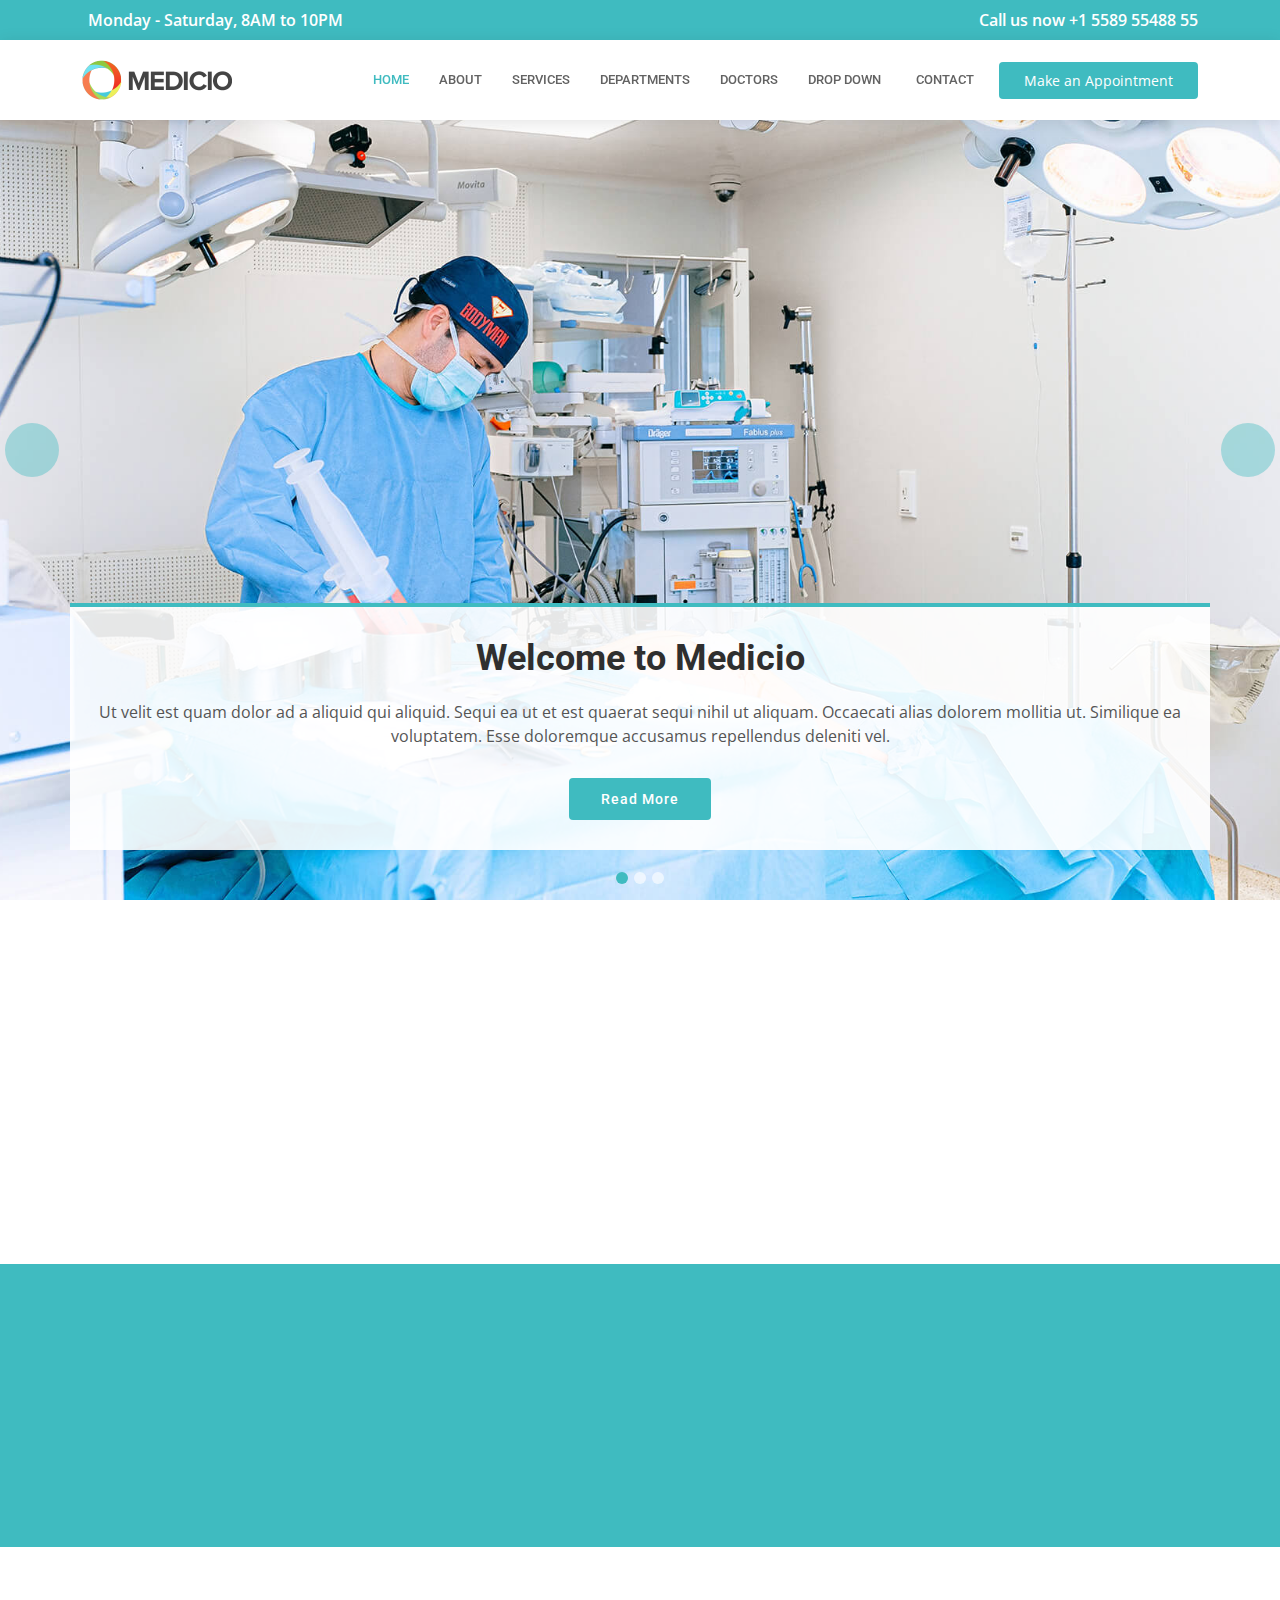
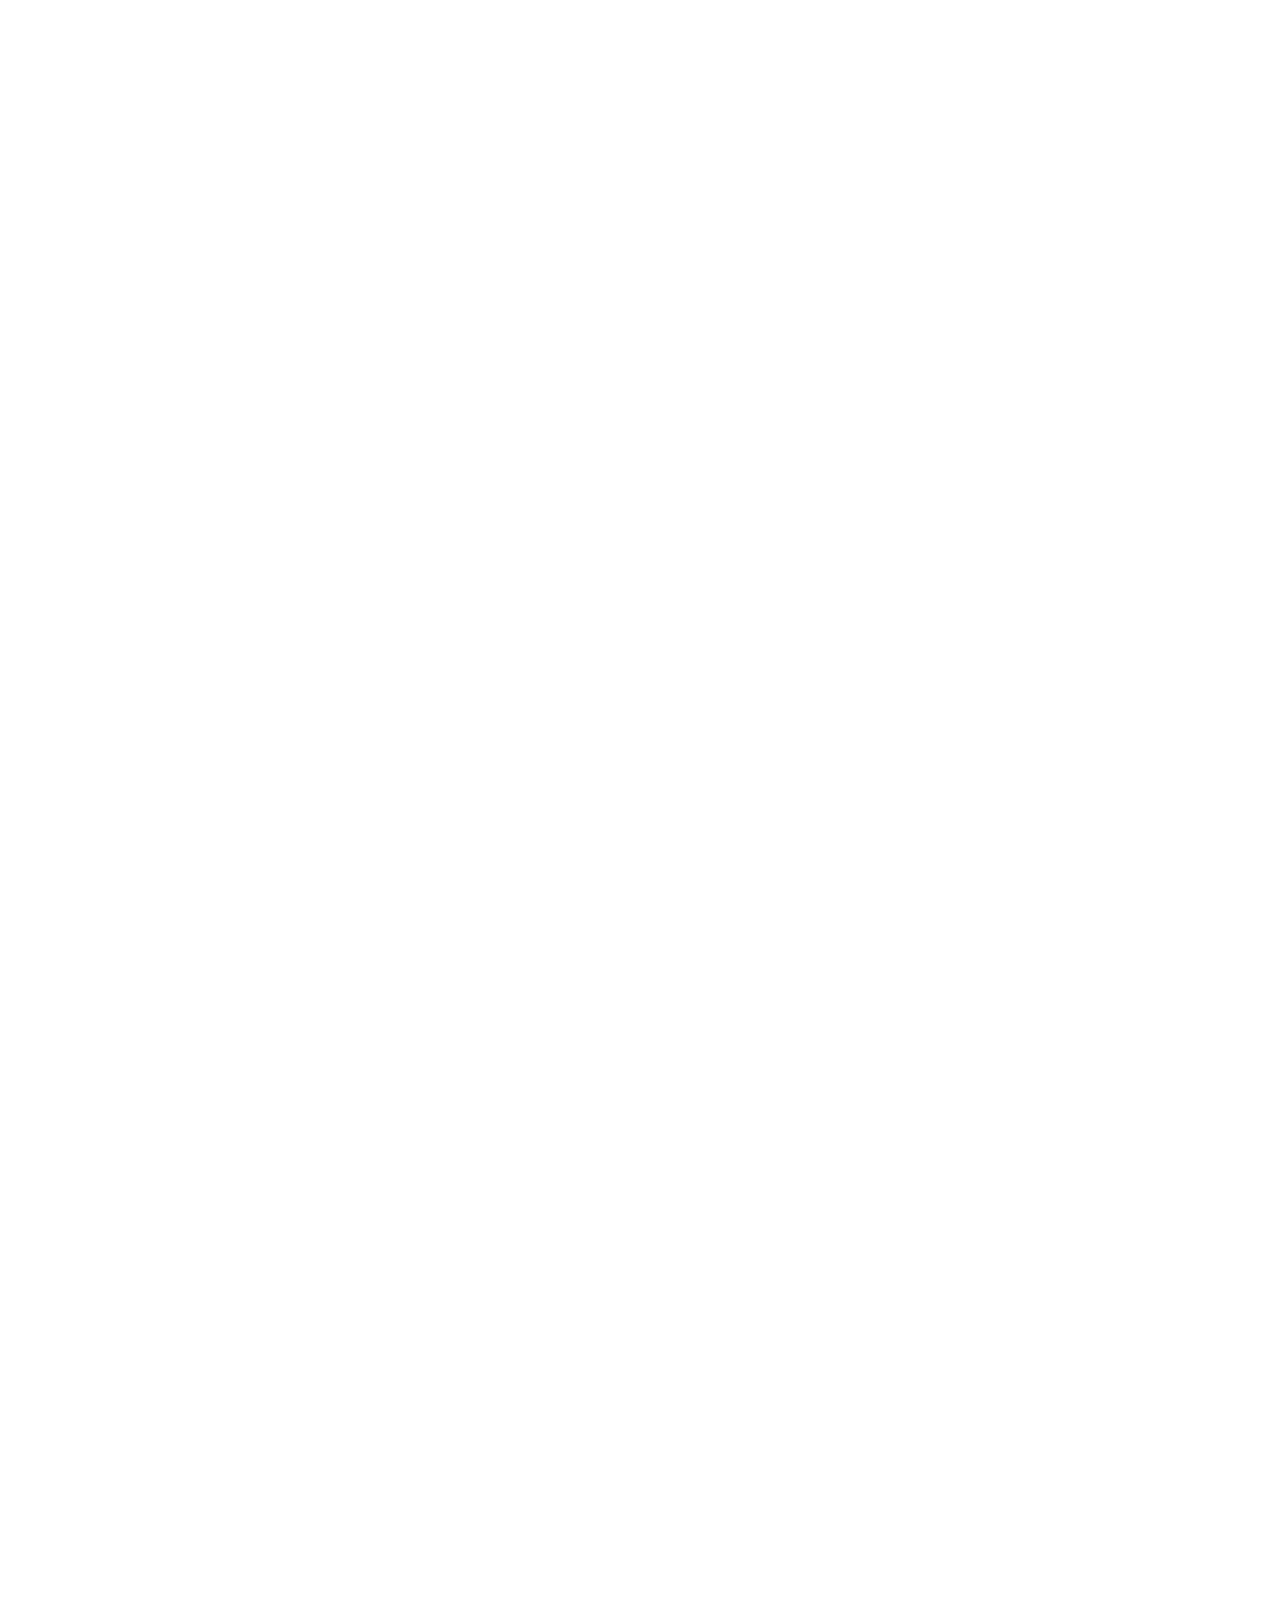
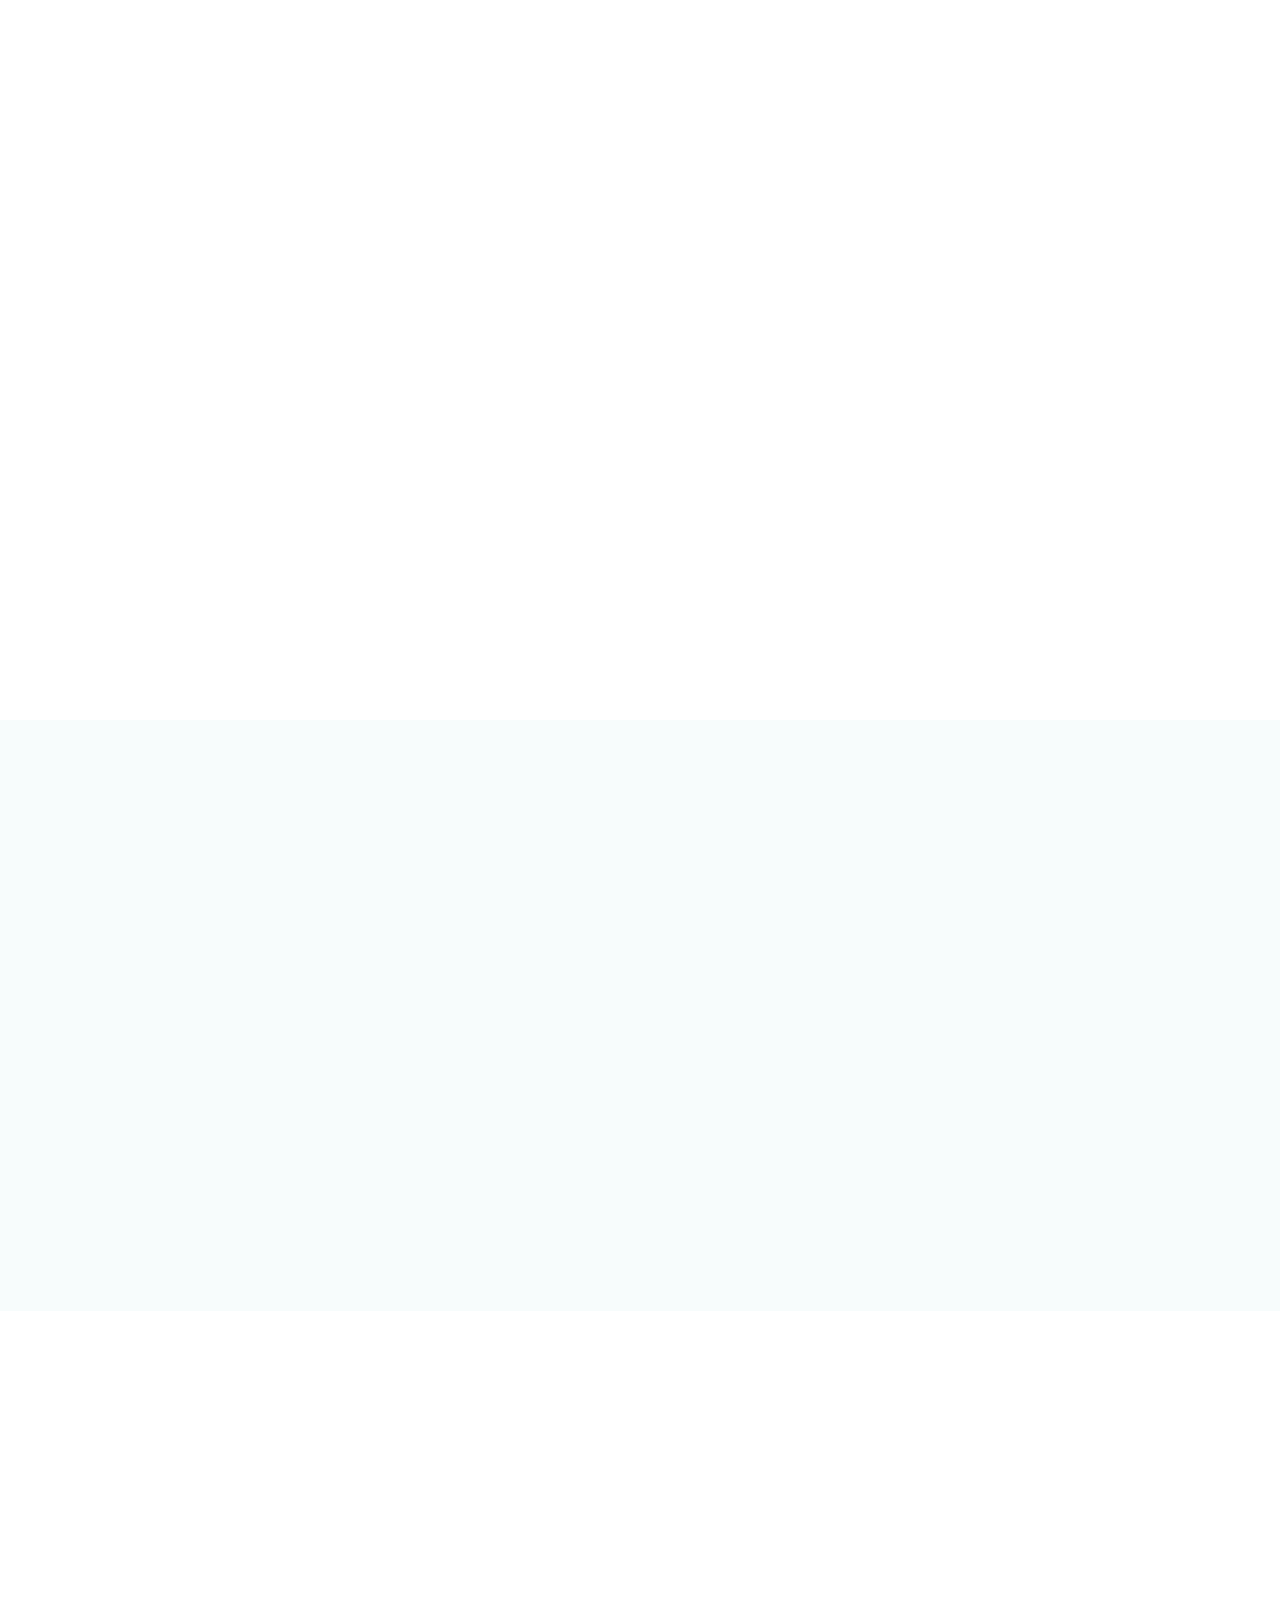
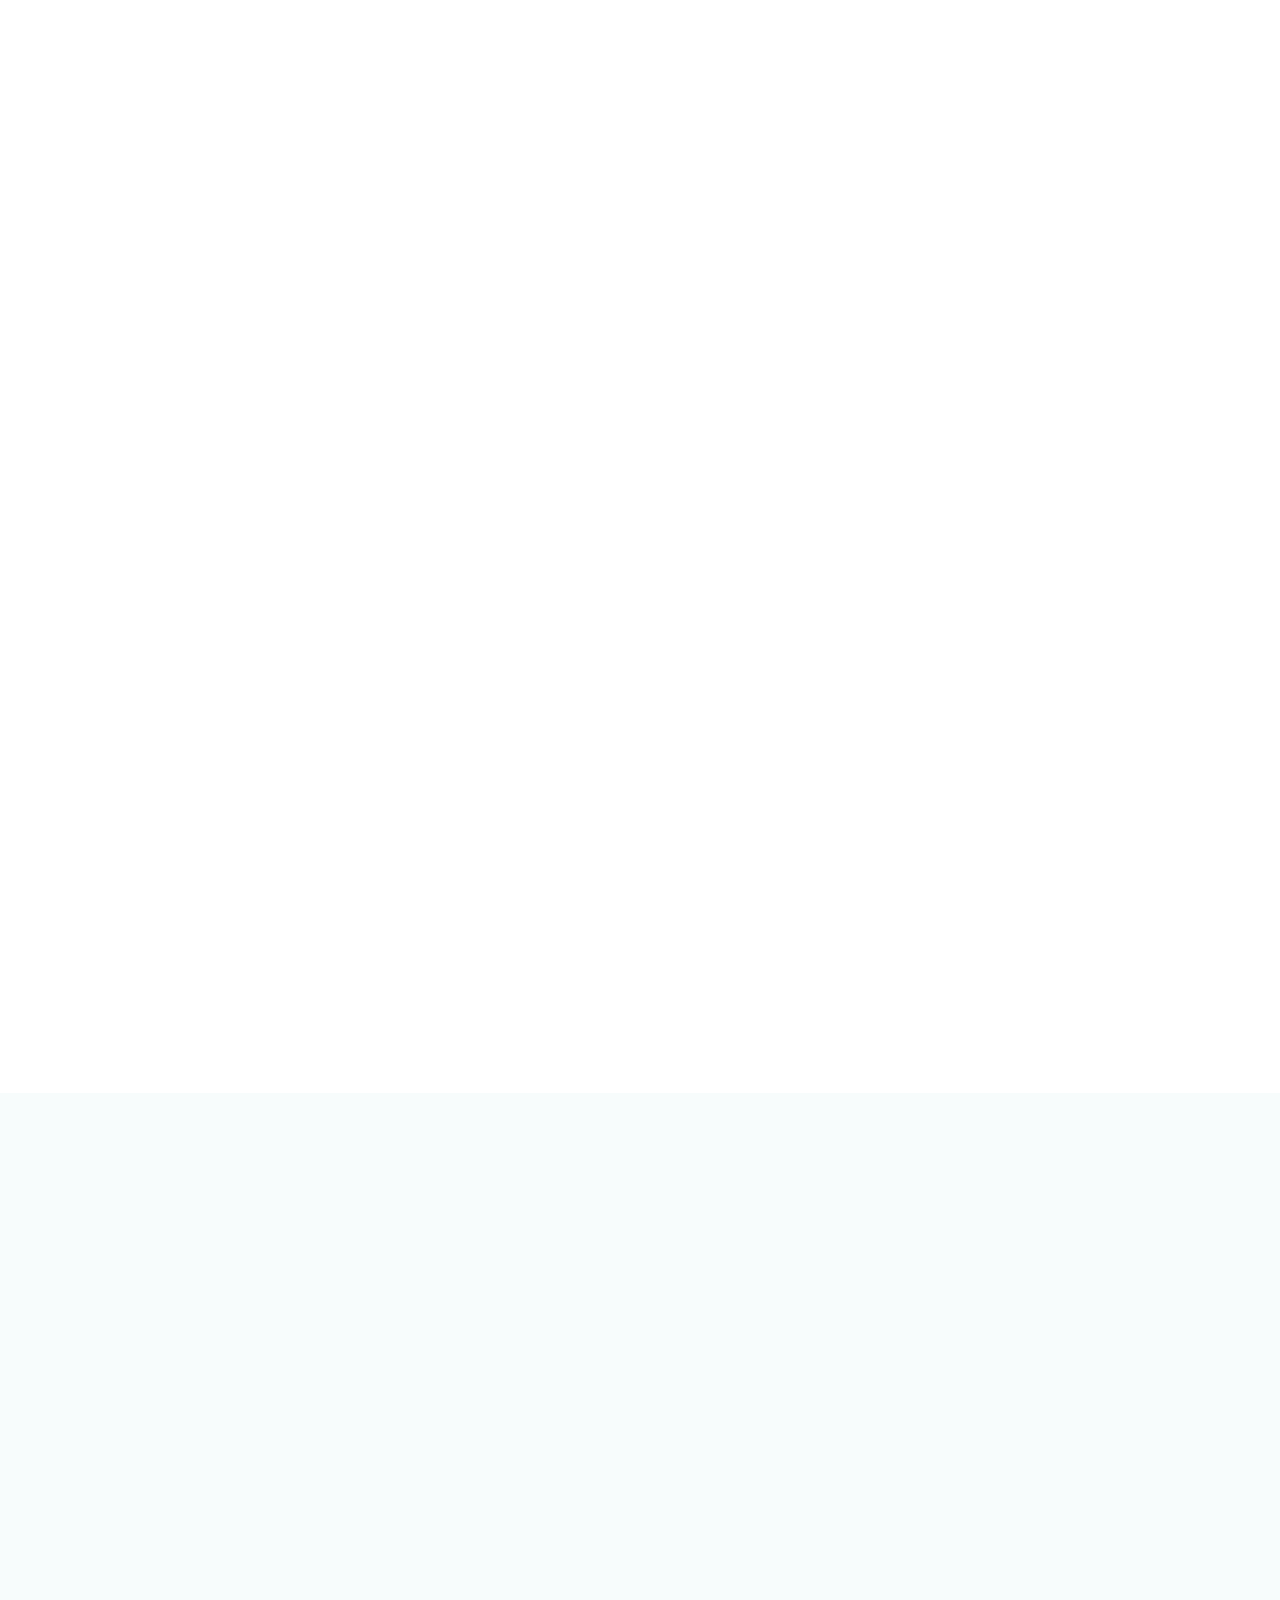
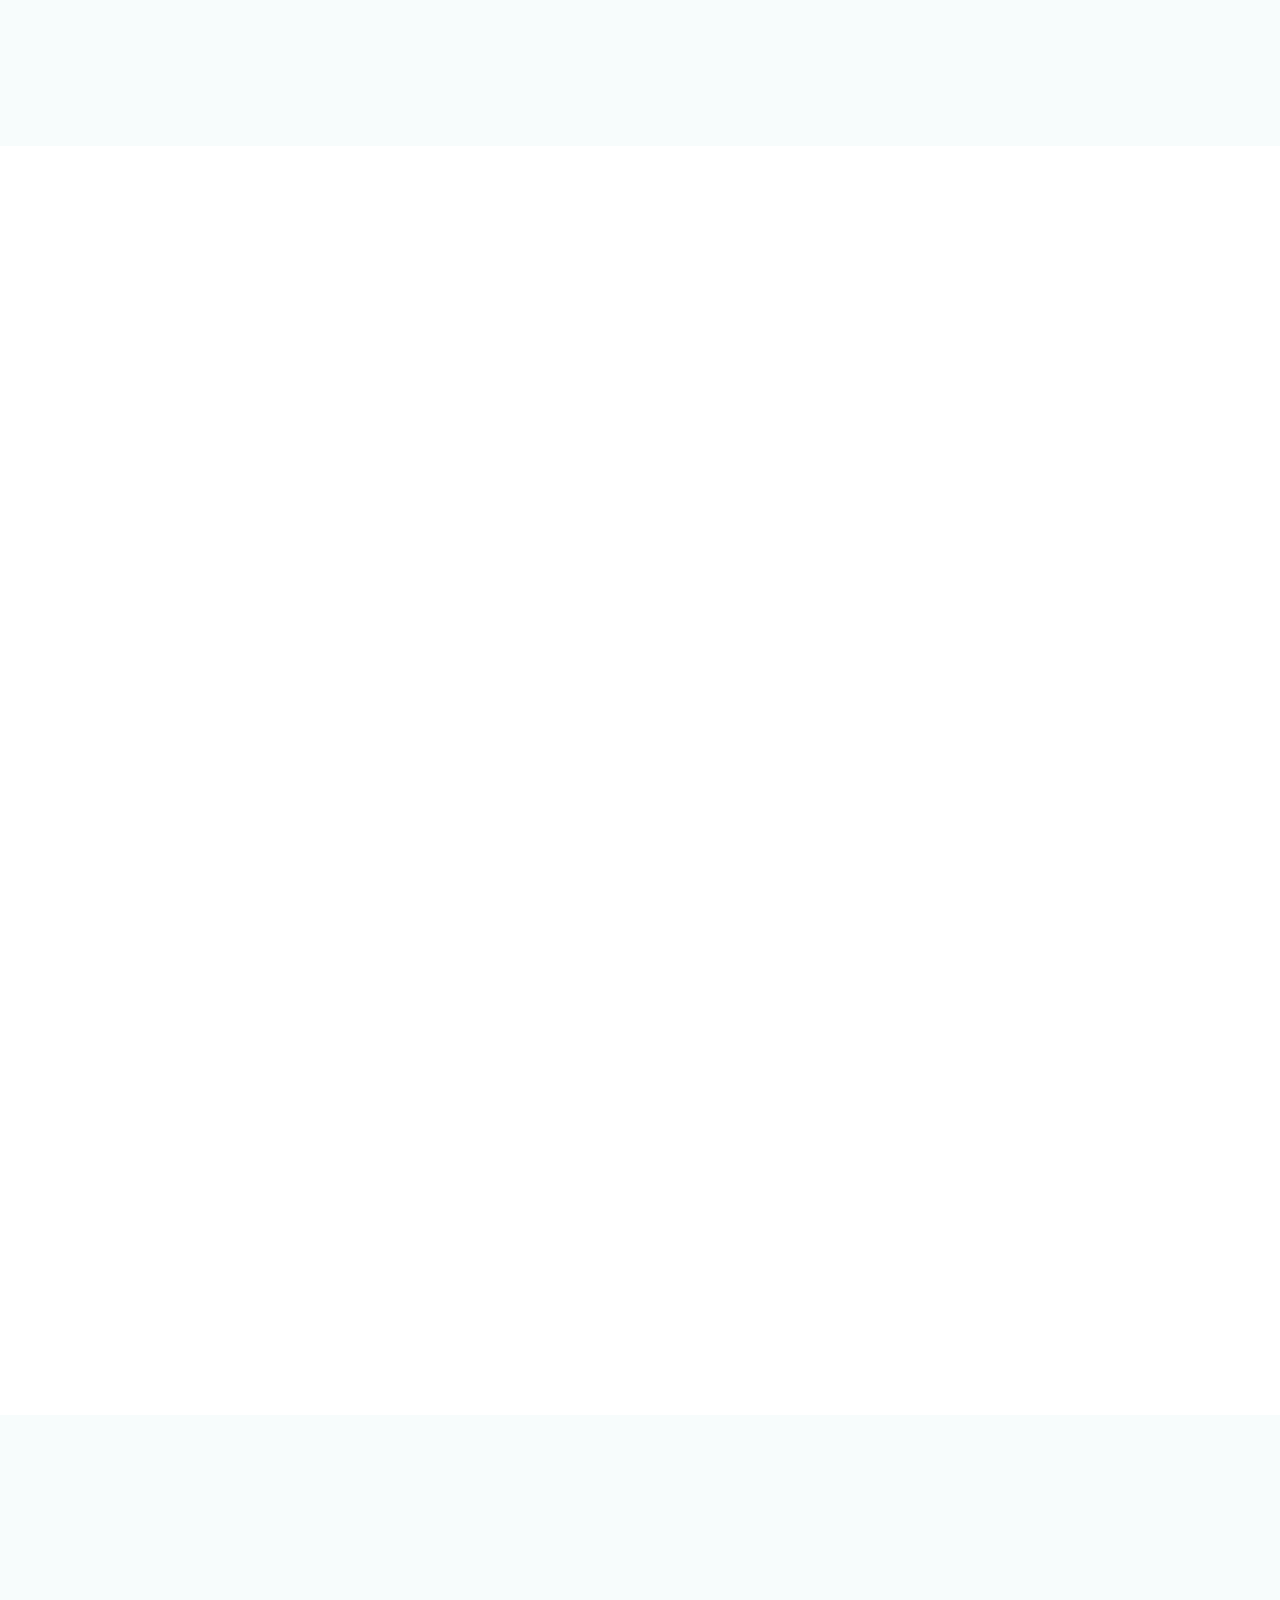
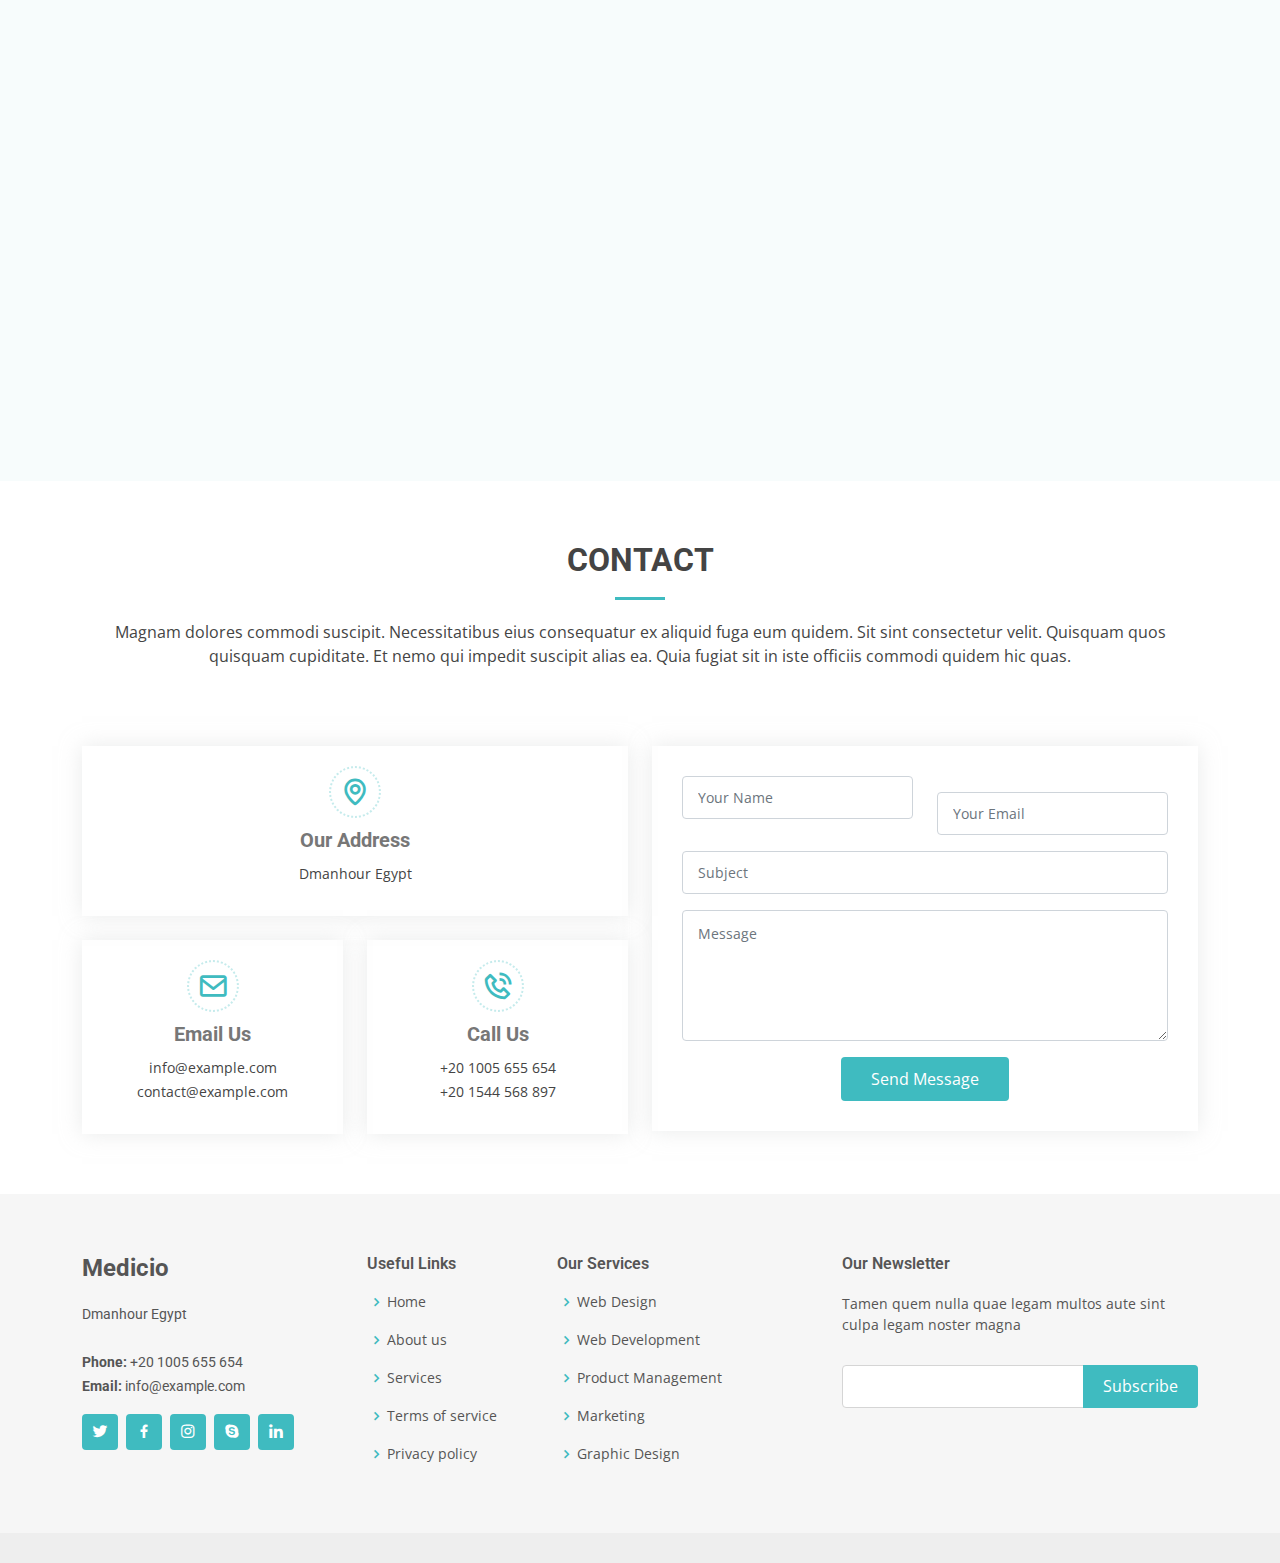
==== commit bbc52135: "update syntax" ====
--- a/index.html
+++ b/index.html
@@ -5,7 +5,7 @@
   <meta charset="utf-8">
   <meta content="width=device-width, initial-scale=1.0" name="viewport">
 
-  <title>Medicio Bootstrap Template - Index</title>
+  <title>Medicio Bootstrap Template </title>
   <meta content="" name="description">
   <meta content="" name="keywords">
 
@@ -18,10 +18,8 @@
 
   <!-- Vendor CSS Files -->
   <link href="assets/vendor/fontawesome-free/css/all.min.css" rel="stylesheet">
-  <link href="assets/vendor/animate.css/animate.min.css" rel="stylesheet">
   <link href="assets/vendor/aos/aos.css" rel="stylesheet">
   <link href="assets/vendor/bootstrap/css/bootstrap.min.css" rel="stylesheet">
-  <link href="assets/vendor/bootstrap-icons/bootstrap-icons.css" rel="stylesheet">
   <link href="assets/vendor/boxicons/css/boxicons.min.css" rel="stylesheet">
   <link href="assets/vendor/glightbox/css/glightbox.min.css" rel="stylesheet">
   <link href="assets/vendor/swiper/swiper-bundle.min.css" rel="stylesheet">
@@ -29,12 +27,6 @@
   <!-- Template Main CSS File -->
   <link href="assets/css/style.css" rel="stylesheet">
 
-  <!-- =======================================================
-  * Template Name: Medicio - v4.7.0
-  * Template URL: https://bootstrapmade.com/medicio-free-bootstrap-theme/
-  * Author: BootstrapMade.com
-  * License: https://bootstrapmade.com/license/
-  ======================================================== -->
 </head>
 
 <body>
@@ -56,8 +48,7 @@
     <div class="container d-flex align-items-center">
 
       <a href="index.html" class="logo me-auto"><img src="assets/img/logo.png" alt=""></a>
-      <!-- Uncomment below if you prefer to use an image logo -->
-      <!-- <h1 class="logo me-auto"><a href="index.html">Medicio</a></h1> -->
+      
 
       <nav id="navbar" class="navbar order-last order-lg-0">
         <ul>
@@ -368,24 +359,24 @@
           <p>Magnam dolores commodi suscipit. Necessitatibus eius consequatur ex aliquid fuga eum quidem. Sit sint consectetur velit. Quisquam quos quisquam cupiditate. Et nemo qui impedit suscipit alias ea. Quia fugiat sit in iste officiis commodi quidem hic quas.</p>
         </div>
 
-        <form action="forms/appointment.php" method="post" role="form" class="php-email-form" data-aos="fade-up" data-aos-delay="100">
+        <form class="email-form" data-aos="fade-up" data-aos-delay="100">
           <div class="row">
             <div class="col-md-4 form-group">
-              <input type="text" name="name" class="form-control" id="name" placeholder="Your Name" required>
+              <input type="text" name="name" class="form-control"  placeholder="Your Name" required>
             </div>
             <div class="col-md-4 form-group mt-3 mt-md-0">
-              <input type="email" class="form-control" name="email" id="email" placeholder="Your Email" required>
+              <input type="email" class="form-control" name="email"  placeholder="Your Email" required>
             </div>
             <div class="col-md-4 form-group mt-3 mt-md-0">
-              <input type="tel" class="form-control" name="phone" id="phone" placeholder="Your Phone" required>
+              <input type="tel" class="form-control" name="phone"  placeholder="Your Phone" required>
             </div>
           </div>
           <div class="row">
             <div class="col-md-4 form-group mt-3">
-              <input type="datetime" name="date" class="form-control datepicker" id="date" placeholder="Appointment Date" required>
+              <input type="datetime" name="date" class="form-control datepicker" placeholder="Appointment Date" required>
             </div>
             <div class="col-md-4 form-group mt-3">
-              <select name="department" id="department" class="form-select">
+              <select name="department" class="form-select">
                 <option value="">Select Department</option>
                 <option value="Department 1">Department 1</option>
                 <option value="Department 2">Department 2</option>
@@ -393,7 +384,7 @@
               </select>
             </div>
             <div class="col-md-4 form-group mt-3">
-              <select name="doctor" id="doctor" class="form-select">
+              <select name="doctor" class="form-select">
                 <option value="">Select Doctor</option>
                 <option value="Doctor 1">Doctor 1</option>
                 <option value="Doctor 2">Doctor 2</option>
@@ -405,11 +396,7 @@
           <div class="form-group mt-3">
             <textarea class="form-control" name="message" rows="5" placeholder="Message (Optional)"></textarea>
           </div>
-          <div class="my-3">
-            <div class="loading">Loading</div>
-            <div class="error-message"></div>
-            <div class="sent-message">Your appointment request has been sent successfully. Thank you!</div>
-          </div>
+          
           <div class="text-center"><button type="submit">Make an Appointment</button></div>
         </form>
 
@@ -508,7 +495,7 @@
                 </p>
                 <img src="assets/img/testimonials/testimonials-1.jpg" class="testimonial-img" alt="">
                 <h3>Saul Goodman</h3>
-                <h4>Ceo &amp; Founder</h4>
+                <h4>Ceo & Founder</h4>
               </div>
             </div><!-- End testimonial item -->
 
@@ -851,10 +838,6 @@
 
       </div>
 
-      <div>
-        <iframe style="border:0; width: 100%; height: 350px;" src="https://www.google.com/maps/embed?pb=!1m14!1m8!1m3!1d12097.433213460943!2d-74.0062269!3d40.7101282!3m2!1i1024!2i768!4f13.1!3m3!1m2!1s0x0%3A0xb89d1fe6bc499443!2sDowntown+Conference+Center!5e0!3m2!1smk!2sbg!4v1539943755621" frameborder="0" allowfullscreen></iframe>
-      </div>
-
       <div class="container">
 
         <div class="row mt-5">
@@ -866,7 +849,7 @@
                 <div class="info-box">
                   <i class="bx bx-map"></i>
                   <h3>Our Address</h3>
-                  <p>A108 Adam Street, New York, NY 535022</p>
+                  <p>Dmanhour Egypt</p>
                 </div>
               </div>
               <div class="col-md-6">
@@ -880,7 +863,7 @@
                 <div class="info-box mt-4">
                   <i class="bx bx-phone-call"></i>
                   <h3>Call Us</h3>
-                  <p>+1 5589 55488 55<br>+1 6678 254445 41</p>
+                  <p>+20 1005 655 654<br>+20 1544 568 897</p>
                 </div>
               </div>
             </div>
@@ -888,7 +871,7 @@
           </div>
 
           <div class="col-lg-6">
-            <form action="forms/contact.php" method="post" role="form" class="php-email-form">
+            <form  class="email-form">
               <div class="row">
                 <div class="col form-group">
                   <input type="text" name="name" class="form-control" id="name" placeholder="Your Name" required>
@@ -929,9 +912,9 @@
             <div class="footer-info">
               <h3>Medicio</h3>
               <p>
-                A108 Adam Street <br>
-                NY 535022, USA<br><br>
-                <strong>Phone:</strong> +1 5589 55488 55<br>
+                Dmanhour Egypt  <br>
+                <br>
+                <strong>Phone:</strong> +20 1005 655 654<br>
                 <strong>Email:</strong> info@example.com<br>
               </p>
               <div class="social-links mt-3">
@@ -979,18 +962,7 @@
       </div>
     </div>
 
-    <div class="container">
-      <div class="copyright">
-        &copy; Copyright <strong><span>Medicio</span></strong>. All Rights Reserved
-      </div>
-      <div class="credits">
-        <!-- All the links in the footer should remain intact. -->
-        <!-- You can delete the links only if you purchased the pro version. -->
-        <!-- Licensing information: https://bootstrapmade.com/license/ -->
-        <!-- Purchase the pro version with working PHP/AJAX contact form: https://bootstrapmade.com/medicio-free-bootstrap-theme/ -->
-        Designed by <a href="https://bootstrapmade.com/">BootstrapMade</a>
-      </div>
-    </div>
+    
   </footer><!-- End Footer -->
 
   <div id="preloader"></div>
--- a/assets/vendor/fontawesome-free/css/all.min.css
+++ b/assets/vendor/fontawesome-free/css/all.min.css
@@ -0,0 +1,5 @@
+/*!
+ * Font Awesome Free 5.15.4 by @fontawesome - https://fontawesome.com
+ * License - https://fontawesome.com/license/free (Icons: CC BY 4.0, Fonts: SIL OFL 1.1, Code: MIT License)
+ */
+.fa,.fab,.fad,.fal,.far,.fas{-moz-osx-font-smoothing:grayscale;-webkit-font-smoothing:antialiased;display:inline-block;font-style:normal;font-variant:normal;text-rendering:auto;line-height:1}.fa-lg{font-size:1.33333em;line-height:.75em;vertical-align:-.0667em}.fa-xs{font-size:.75em}.fa-sm{font-size:.875em}.fa-1x{font-size:1em}.fa-2x{font-size:2em}.fa-3x{font-size:3em}.fa-4x{font-size:4em}.fa-5x{font-size:5em}.fa-6x{font-size:6em}.fa-7x{font-size:7em}.fa-8x{font-size:8em}.fa-9x{font-size:9em}.fa-10x{font-size:10em}.fa-fw{text-align:center;width:1.25em}.fa-ul{list-style-type:none;margin-left:2.5em;padding-left:0}.fa-ul>li{position:relative}.fa-li{left:-2em;position:absolute;text-align:center;width:2em;line-height:inherit}.fa-border{border:.08em solid #eee;border-radius:.1em;padding:.2em .25em .15em}.fa-pull-left{float:left}.fa-pull-right{float:right}.fa.fa-pull-left,.fab.fa-pull-left,.fal.fa-pull-left,.far.fa-pull-left,.fas.fa-pull-left{margin-right:.3em}.fa.fa-pull-right,.fab.fa-pull-right,.fal.fa-pull-right,.far.fa-pull-right,.fas.fa-pull-right{margin-left:.3em}.fa-spin{-webkit-animation:fa-spin 2s linear infinite;animation:fa-spin 2s linear infinite}.fa-pulse{-webkit-animation:fa-spin 1s steps(8) infinite;animation:fa-spin 1s steps(8) infinite}@-webkit-keyframes fa-spin{0%{-webkit-transform:rotate(0deg);transform:rotate(0deg)}to{-webkit-transform:rotate(1turn);transform:rotate(1turn)}}@keyframes fa-spin{0%{-webkit-transform:rotate(0deg);transform:rotate(0deg)}to{-webkit-transform:rotate(1turn);transform:rotate(1turn)}}.fa-rotate-90{-ms-filter:"progid:DXImageTransform.Microsoft.BasicImage(rotation=1)";-webkit-transform:rotate(90deg);transform:rotate(90deg)}.fa-rotate-180{-ms-filter:"progid:DXImageTransform.Microsoft.BasicImage(rotation=2)";-webkit-transform:rotate(180deg);transform:rotate(180deg)}.fa-rotate-270{-ms-filter:"progid:DXImageTransform.Microsoft.BasicImage(rotation=3)";-webkit-transform:rotate(270deg);transform:rotate(270deg)}.fa-flip-horizontal{-ms-filter:"progid:DXImageTransform.Microsoft.BasicImage(rotation=0, mirror=1)";-webkit-transform:scaleX(-1);transform:scaleX(-1)}.fa-flip-vertical{-webkit-transform:scaleY(-1);transform:scaleY(-1)}.fa-flip-both,.fa-flip-horizontal.fa-flip-vertical,.fa-flip-vertical{-ms-filter:"progid:DXImageTransform.Microsoft.BasicImage(rotation=2, mirror=1)"}.fa-flip-both,.fa-flip-horizontal.fa-flip-vertical{-webkit-transform:scale(-1);transform:scale(-1)}:root .fa-flip-both,:root .fa-flip-horizontal,:root .fa-flip-vertical,:root .fa-rotate-90,:root .fa-rotate-180,:root .fa-rotate-270{-webkit-filter:none;filter:none}.fa-stack{display:inline-block;height:2em;line-height:2em;position:relative;vertical-align:middle;width:2.5em}.fa-stack-1x,.fa-stack-2x{left:0;position:absolute;text-align:center;width:100%}.fa-stack-1x{line-height:inherit}.fa-stack-2x{font-size:2em}.fa-inverse{color:#fff}.fa-500px:before{content:"\f26e"}.fa-accessible-icon:before{content:"\f368"}.fa-accusoft:before{content:"\f369"}.fa-acquisitions-incorporated:before{content:"\f6af"}.fa-ad:before{content:"\f641"}.fa-address-book:before{content:"\f2b9"}.fa-address-card:before{content:"\f2bb"}.fa-adjust:before{content:"\f042"}.fa-adn:before{content:"\f170"}.fa-adversal:before{content:"\f36a"}.fa-affiliatetheme:before{content:"\f36b"}.fa-air-freshener:before{content:"\f5d0"}.fa-airbnb:before{content:"\f834"}.fa-algolia:before{content:"\f36c"}.fa-align-center:before{content:"\f037"}.fa-align-justify:before{content:"\f039"}.fa-align-left:before{content:"\f036"}.fa-align-right:before{content:"\f038"}.fa-alipay:before{content:"\f642"}.fa-allergies:before{content:"\f461"}.fa-amazon:before{content:"\f270"}.fa-amazon-pay:before{content:"\f42c"}.fa-ambulance:before{content:"\f0f9"}.fa-american-sign-language-interpreting:before{content:"\f2a3"}.fa-amilia:before{content:"\f36d"}.fa-anchor:before{content:"\f13d"}.fa-android:before{content:"\f17b"}.fa-angellist:before{content:"\f209"}.fa-angle-double-down:before{content:"\f103"}.fa-angle-double-left:before{content:"\f100"}.fa-angle-double-right:before{content:"\f101"}.fa-angle-double-up:before{content:"\f102"}.fa-angle-down:before{content:"\f107"}.fa-angle-left:before{content:"\f104"}.fa-angle-right:before{content:"\f105"}.fa-angle-up:before{content:"\f106"}.fa-angry:before{content:"\f556"}.fa-angrycreative:before{content:"\f36e"}.fa-angular:before{content:"\f420"}.fa-ankh:before{content:"\f644"}.fa-app-store:before{content:"\f36f"}.fa-app-store-ios:before{content:"\f370"}.fa-apper:before{content:"\f371"}.fa-apple:before{content:"\f179"}.fa-apple-alt:before{content:"\f5d1"}.fa-apple-pay:before{content:"\f415"}.fa-archive:before{content:"\f187"}.fa-archway:before{content:"\f557"}.fa-arrow-alt-circle-down:before{content:"\f358"}.fa-arrow-alt-circle-left:before{content:"\f359"}.fa-arrow-alt-circle-right:before{content:"\f35a"}.fa-arrow-alt-circle-up:before{content:"\f35b"}.fa-arrow-circle-down:before{content:"\f0ab"}.fa-arrow-circle-left:before{content:"\f0a8"}.fa-arrow-circle-right:before{content:"\f0a9"}.fa-arrow-circle-up:before{content:"\f0aa"}.fa-arrow-down:before{content:"\f063"}.fa-arrow-left:before{content:"\f060"}.fa-arrow-right:before{content:"\f061"}.fa-arrow-up:before{content:"\f062"}.fa-arrows-alt:before{content:"\f0b2"}.fa-arrows-alt-h:before{content:"\f337"}.fa-arrows-alt-v:before{content:"\f338"}.fa-artstation:before{content:"\f77a"}.fa-assistive-listening-systems:before{content:"\f2a2"}.fa-asterisk:before{content:"\f069"}.fa-asymmetrik:before{content:"\f372"}.fa-at:before{content:"\f1fa"}.fa-atlas:before{content:"\f558"}.fa-atlassian:before{content:"\f77b"}.fa-atom:before{content:"\f5d2"}.fa-audible:before{content:"\f373"}.fa-audio-description:before{content:"\f29e"}.fa-autoprefixer:before{content:"\f41c"}.fa-avianex:before{content:"\f374"}.fa-aviato:before{content:"\f421"}.fa-award:before{content:"\f559"}.fa-aws:before{content:"\f375"}.fa-baby:before{content:"\f77c"}.fa-baby-carriage:before{content:"\f77d"}.fa-backspace:before{content:"\f55a"}.fa-backward:before{content:"\f04a"}.fa-bacon:before{content:"\f7e5"}.fa-bacteria:before{content:"\e059"}.fa-bacterium:before{content:"\e05a"}.fa-bahai:before{content:"\f666"}.fa-balance-scale:before{content:"\f24e"}.fa-balance-scale-left:before{content:"\f515"}.fa-balance-scale-right:before{content:"\f516"}.fa-ban:before{content:"\f05e"}.fa-band-aid:before{content:"\f462"}.fa-bandcamp:before{content:"\f2d5"}.fa-barcode:before{content:"\f02a"}.fa-bars:before{content:"\f0c9"}.fa-baseball-ball:before{content:"\f433"}.fa-basketball-ball:before{content:"\f434"}.fa-bath:before{content:"\f2cd"}.fa-battery-empty:before{content:"\f244"}.fa-battery-full:before{content:"\f240"}.fa-battery-half:before{content:"\f242"}.fa-battery-quarter:before{content:"\f243"}.fa-battery-three-quarters:before{content:"\f241"}.fa-battle-net:before{content:"\f835"}.fa-bed:before{content:"\f236"}.fa-beer:before{content:"\f0fc"}.fa-behance:before{content:"\f1b4"}.fa-behance-square:before{content:"\f1b5"}.fa-bell:before{content:"\f0f3"}.fa-bell-slash:before{content:"\f1f6"}.fa-bezier-curve:before{content:"\f55b"}.fa-bible:before{content:"\f647"}.fa-bicycle:before{content:"\f206"}.fa-biking:before{content:"\f84a"}.fa-bimobject:before{content:"\f378"}.fa-binoculars:before{content:"\f1e5"}.fa-biohazard:before{content:"\f780"}.fa-birthday-cake:before{content:"\f1fd"}.fa-bitbucket:before{content:"\f171"}.fa-bitcoin:before{content:"\f379"}.fa-bity:before{content:"\f37a"}.fa-black-tie:before{content:"\f27e"}.fa-blackberry:before{content:"\f37b"}.fa-blender:before{content:"\f517"}.fa-blender-phone:before{content:"\f6b6"}.fa-blind:before{content:"\f29d"}.fa-blog:before{content:"\f781"}.fa-blogger:before{content:"\f37c"}.fa-blogger-b:before{content:"\f37d"}.fa-bluetooth:before{content:"\f293"}.fa-bluetooth-b:before{content:"\f294"}.fa-bold:before{content:"\f032"}.fa-bolt:before{content:"\f0e7"}.fa-bomb:before{content:"\f1e2"}.fa-bone:before{content:"\f5d7"}.fa-bong:before{content:"\f55c"}.fa-book:before{content:"\f02d"}.fa-book-dead:before{content:"\f6b7"}.fa-book-medical:before{content:"\f7e6"}.fa-book-open:before{content:"\f518"}.fa-book-reader:before{content:"\f5da"}.fa-bookmark:before{content:"\f02e"}.fa-bootstrap:before{content:"\f836"}.fa-border-all:before{content:"\f84c"}.fa-border-none:before{content:"\f850"}.fa-border-style:before{content:"\f853"}.fa-bowling-ball:before{content:"\f436"}.fa-box:before{content:"\f466"}.fa-box-open:before{content:"\f49e"}.fa-box-tissue:before{content:"\e05b"}.fa-boxes:before{content:"\f468"}.fa-braille:before{content:"\f2a1"}.fa-brain:before{content:"\f5dc"}.fa-bread-slice:before{content:"\f7ec"}.fa-briefcase:before{content:"\f0b1"}.fa-briefcase-medical:before{content:"\f469"}.fa-broadcast-tower:before{content:"\f519"}.fa-broom:before{content:"\f51a"}.fa-brush:before{content:"\f55d"}.fa-btc:before{content:"\f15a"}.fa-buffer:before{content:"\f837"}.fa-bug:before{content:"\f188"}.fa-building:before{content:"\f1ad"}.fa-bullhorn:before{content:"\f0a1"}.fa-bullseye:before{content:"\f140"}.fa-burn:before{content:"\f46a"}.fa-buromobelexperte:before{content:"\f37f"}.fa-bus:before{content:"\f207"}.fa-bus-alt:before{content:"\f55e"}.fa-business-time:before{content:"\f64a"}.fa-buy-n-large:before{content:"\f8a6"}.fa-buysellads:before{content:"\f20d"}.fa-calculator:before{content:"\f1ec"}.fa-calendar:before{content:"\f133"}.fa-calendar-alt:before{content:"\f073"}.fa-calendar-check:before{content:"\f274"}.fa-calendar-day:before{content:"\f783"}.fa-calendar-minus:before{content:"\f272"}.fa-calendar-plus:before{content:"\f271"}.fa-calendar-times:before{content:"\f273"}.fa-calendar-week:before{content:"\f784"}.fa-camera:before{content:"\f030"}.fa-camera-retro:before{content:"\f083"}.fa-campground:before{content:"\f6bb"}.fa-canadian-maple-leaf:before{content:"\f785"}.fa-candy-cane:before{content:"\f786"}.fa-cannabis:before{content:"\f55f"}.fa-capsules:before{content:"\f46b"}.fa-car:before{content:"\f1b9"}.fa-car-alt:before{content:"\f5de"}.fa-car-battery:before{content:"\f5df"}.fa-car-crash:before{content:"\f5e1"}.fa-car-side:before{content:"\f5e4"}.fa-caravan:before{content:"\f8ff"}.fa-caret-down:before{content:"\f0d7"}.fa-caret-left:before{content:"\f0d9"}.fa-caret-right:before{content:"\f0da"}.fa-caret-square-down:before{content:"\f150"}.fa-caret-square-left:before{content:"\f191"}.fa-caret-square-right:before{content:"\f152"}.fa-caret-square-up:before{content:"\f151"}.fa-caret-up:before{content:"\f0d8"}.fa-carrot:before{content:"\f787"}.fa-cart-arrow-down:before{content:"\f218"}.fa-cart-plus:before{content:"\f217"}.fa-cash-register:before{content:"\f788"}.fa-cat:before{content:"\f6be"}.fa-cc-amazon-pay:before{content:"\f42d"}.fa-cc-amex:before{content:"\f1f3"}.fa-cc-apple-pay:before{content:"\f416"}.fa-cc-diners-club:before{content:"\f24c"}.fa-cc-discover:before{content:"\f1f2"}.fa-cc-jcb:before{content:"\f24b"}.fa-cc-mastercard:before{content:"\f1f1"}.fa-cc-paypal:before{content:"\f1f4"}.fa-cc-stripe:before{content:"\f1f5"}.fa-cc-visa:before{content:"\f1f0"}.fa-centercode:before{content:"\f380"}.fa-centos:before{content:"\f789"}.fa-certificate:before{content:"\f0a3"}.fa-chair:before{content:"\f6c0"}.fa-chalkboard:before{content:"\f51b"}.fa-chalkboard-teacher:before{content:"\f51c"}.fa-charging-station:before{content:"\f5e7"}.fa-chart-area:before{content:"\f1fe"}.fa-chart-bar:before{content:"\f080"}.fa-chart-line:before{content:"\f201"}.fa-chart-pie:before{content:"\f200"}.fa-check:before{content:"\f00c"}.fa-check-circle:before{content:"\f058"}.fa-check-double:before{content:"\f560"}.fa-check-square:before{content:"\f14a"}.fa-cheese:before{content:"\f7ef"}.fa-chess:before{content:"\f439"}.fa-chess-bishop:before{content:"\f43a"}.fa-chess-board:before{content:"\f43c"}.fa-chess-king:before{content:"\f43f"}.fa-chess-knight:before{content:"\f441"}.fa-chess-pawn:before{content:"\f443"}.fa-chess-queen:before{content:"\f445"}.fa-chess-rook:before{content:"\f447"}.fa-chevron-circle-down:before{content:"\f13a"}.fa-chevron-circle-left:before{content:"\f137"}.fa-chevron-circle-right:before{content:"\f138"}.fa-chevron-circle-up:before{content:"\f139"}.fa-chevron-down:before{content:"\f078"}.fa-chevron-left:before{content:"\f053"}.fa-chevron-right:before{content:"\f054"}.fa-chevron-up:before{content:"\f077"}.fa-child:before{content:"\f1ae"}.fa-chrome:before{content:"\f268"}.fa-chromecast:before{content:"\f838"}.fa-church:before{content:"\f51d"}.fa-circle:before{content:"\f111"}.fa-circle-notch:before{content:"\f1ce"}.fa-city:before{content:"\f64f"}.fa-clinic-medical:before{content:"\f7f2"}.fa-clipboard:before{content:"\f328"}.fa-clipboard-check:before{content:"\f46c"}.fa-clipboard-list:before{content:"\f46d"}.fa-clock:before{content:"\f017"}.fa-clone:before{content:"\f24d"}.fa-closed-captioning:before{content:"\f20a"}.fa-cloud:before{content:"\f0c2"}.fa-cloud-download-alt:before{content:"\f381"}.fa-cloud-meatball:before{content:"\f73b"}.fa-cloud-moon:before{content:"\f6c3"}.fa-cloud-moon-rain:before{content:"\f73c"}.fa-cloud-rain:before{content:"\f73d"}.fa-cloud-showers-heavy:before{content:"\f740"}.fa-cloud-sun:before{content:"\f6c4"}.fa-cloud-sun-rain:before{content:"\f743"}.fa-cloud-upload-alt:before{content:"\f382"}.fa-cloudflare:before{content:"\e07d"}.fa-cloudscale:before{content:"\f383"}.fa-cloudsmith:before{content:"\f384"}.fa-cloudversify:before{content:"\f385"}.fa-cocktail:before{content:"\f561"}.fa-code:before{content:"\f121"}.fa-code-branch:before{content:"\f126"}.fa-codepen:before{content:"\f1cb"}.fa-codiepie:before{content:"\f284"}.fa-coffee:before{content:"\f0f4"}.fa-cog:before{content:"\f013"}.fa-cogs:before{content:"\f085"}.fa-coins:before{content:"\f51e"}.fa-columns:before{content:"\f0db"}.fa-comment:before{content:"\f075"}.fa-comment-alt:before{content:"\f27a"}.fa-comment-dollar:before{content:"\f651"}.fa-comment-dots:before{content:"\f4ad"}.fa-comment-medical:before{content:"\f7f5"}.fa-comment-slash:before{content:"\f4b3"}.fa-comments:before{content:"\f086"}.fa-comments-dollar:before{content:"\f653"}.fa-compact-disc:before{content:"\f51f"}.fa-compass:before{content:"\f14e"}.fa-compress:before{content:"\f066"}.fa-compress-alt:before{content:"\f422"}.fa-compress-arrows-alt:before{content:"\f78c"}.fa-concierge-bell:before{content:"\f562"}.fa-confluence:before{content:"\f78d"}.fa-connectdevelop:before{content:"\f20e"}.fa-contao:before{content:"\f26d"}.fa-cookie:before{content:"\f563"}.fa-cookie-bite:before{content:"\f564"}.fa-copy:before{content:"\f0c5"}.fa-copyright:before{content:"\f1f9"}.fa-cotton-bureau:before{content:"\f89e"}.fa-couch:before{content:"\f4b8"}.fa-cpanel:before{content:"\f388"}.fa-creative-commons:before{content:"\f25e"}.fa-creative-commons-by:before{content:"\f4e7"}.fa-creative-commons-nc:before{content:"\f4e8"}.fa-creative-commons-nc-eu:before{content:"\f4e9"}.fa-creative-commons-nc-jp:before{content:"\f4ea"}.fa-creative-commons-nd:before{content:"\f4eb"}.fa-creative-commons-pd:before{content:"\f4ec"}.fa-creative-commons-pd-alt:before{content:"\f4ed"}.fa-creative-commons-remix:before{content:"\f4ee"}.fa-creative-commons-sa:before{content:"\f4ef"}.fa-creative-commons-sampling:before{content:"\f4f0"}.fa-creative-commons-sampling-plus:before{content:"\f4f1"}.fa-creative-commons-share:before{content:"\f4f2"}.fa-creative-commons-zero:before{content:"\f4f3"}.fa-credit-card:before{content:"\f09d"}.fa-critical-role:before{content:"\f6c9"}.fa-crop:before{content:"\f125"}.fa-crop-alt:before{content:"\f565"}.fa-cross:before{content:"\f654"}.fa-crosshairs:before{content:"\f05b"}.fa-crow:before{content:"\f520"}.fa-crown:before{content:"\f521"}.fa-crutch:before{content:"\f7f7"}.fa-css3:before{content:"\f13c"}.fa-css3-alt:before{content:"\f38b"}.fa-cube:before{content:"\f1b2"}.fa-cubes:before{content:"\f1b3"}.fa-cut:before{content:"\f0c4"}.fa-cuttlefish:before{content:"\f38c"}.fa-d-and-d:before{content:"\f38d"}.fa-d-and-d-beyond:before{content:"\f6ca"}.fa-dailymotion:before{content:"\e052"}.fa-dashcube:before{content:"\f210"}.fa-database:before{content:"\f1c0"}.fa-deaf:before{content:"\f2a4"}.fa-deezer:before{content:"\e077"}.fa-delicious:before{content:"\f1a5"}.fa-democrat:before{content:"\f747"}.fa-deploydog:before{content:"\f38e"}.fa-deskpro:before{content:"\f38f"}.fa-desktop:before{content:"\f108"}.fa-dev:before{content:"\f6cc"}.fa-deviantart:before{content:"\f1bd"}.fa-dharmachakra:before{content:"\f655"}.fa-dhl:before{content:"\f790"}.fa-diagnoses:before{content:"\f470"}.fa-diaspora:before{content:"\f791"}.fa-dice:before{content:"\f522"}.fa-dice-d20:before{content:"\f6cf"}.fa-dice-d6:before{content:"\f6d1"}.fa-dice-five:before{content:"\f523"}.fa-dice-four:before{content:"\f524"}.fa-dice-one:before{content:"\f525"}.fa-dice-six:before{content:"\f526"}.fa-dice-three:before{content:"\f527"}.fa-dice-two:before{content:"\f528"}.fa-digg:before{content:"\f1a6"}.fa-digital-ocean:before{content:"\f391"}.fa-digital-tachograph:before{content:"\f566"}.fa-directions:before{content:"\f5eb"}.fa-discord:before{content:"\f392"}.fa-discourse:before{content:"\f393"}.fa-disease:before{content:"\f7fa"}.fa-divide:before{content:"\f529"}.fa-dizzy:before{content:"\f567"}.fa-dna:before{content:"\f471"}.fa-dochub:before{content:"\f394"}.fa-docker:before{content:"\f395"}.fa-dog:before{content:"\f6d3"}.fa-dollar-sign:before{content:"\f155"}.fa-dolly:before{content:"\f472"}.fa-dolly-flatbed:before{content:"\f474"}.fa-donate:before{content:"\f4b9"}.fa-door-closed:before{content:"\f52a"}.fa-door-open:before{content:"\f52b"}.fa-dot-circle:before{content:"\f192"}.fa-dove:before{content:"\f4ba"}.fa-download:before{content:"\f019"}.fa-draft2digital:before{content:"\f396"}.fa-drafting-compass:before{content:"\f568"}.fa-dragon:before{content:"\f6d5"}.fa-draw-polygon:before{content:"\f5ee"}.fa-dribbble:before{content:"\f17d"}.fa-dribbble-square:before{content:"\f397"}.fa-dropbox:before{content:"\f16b"}.fa-drum:before{content:"\f569"}.fa-drum-steelpan:before{content:"\f56a"}.fa-drumstick-bite:before{content:"\f6d7"}.fa-drupal:before{content:"\f1a9"}.fa-dumbbell:before{content:"\f44b"}.fa-dumpster:before{content:"\f793"}.fa-dumpster-fire:before{content:"\f794"}.fa-dungeon:before{content:"\f6d9"}.fa-dyalog:before{content:"\f399"}.fa-earlybirds:before{content:"\f39a"}.fa-ebay:before{content:"\f4f4"}.fa-edge:before{content:"\f282"}.fa-edge-legacy:before{content:"\e078"}.fa-edit:before{content:"\f044"}.fa-egg:before{content:"\f7fb"}.fa-eject:before{content:"\f052"}.fa-elementor:before{content:"\f430"}.fa-ellipsis-h:before{content:"\f141"}.fa-ellipsis-v:before{content:"\f142"}.fa-ello:before{content:"\f5f1"}.fa-ember:before{content:"\f423"}.fa-empire:before{content:"\f1d1"}.fa-envelope:before{content:"\f0e0"}.fa-envelope-open:before{content:"\f2b6"}.fa-envelope-open-text:before{content:"\f658"}.fa-envelope-square:before{content:"\f199"}.fa-envira:before{content:"\f299"}.fa-equals:before{content:"\f52c"}.fa-eraser:before{content:"\f12d"}.fa-erlang:before{content:"\f39d"}.fa-ethereum:before{content:"\f42e"}.fa-ethernet:before{content:"\f796"}.fa-etsy:before{content:"\f2d7"}.fa-euro-sign:before{content:"\f153"}.fa-evernote:before{content:"\f839"}.fa-exchange-alt:before{content:"\f362"}.fa-exclamation:before{content:"\f12a"}.fa-exclamation-circle:before{content:"\f06a"}.fa-exclamation-triangle:before{content:"\f071"}.fa-expand:before{content:"\f065"}.fa-expand-alt:before{content:"\f424"}.fa-expand-arrows-alt:before{content:"\f31e"}.fa-expeditedssl:before{content:"\f23e"}.fa-external-link-alt:before{content:"\f35d"}.fa-external-link-square-alt:before{content:"\f360"}.fa-eye:before{content:"\f06e"}.fa-eye-dropper:before{content:"\f1fb"}.fa-eye-slash:before{content:"\f070"}.fa-facebook:before{content:"\f09a"}.fa-facebook-f:before{content:"\f39e"}.fa-facebook-messenger:before{content:"\f39f"}.fa-facebook-square:before{content:"\f082"}.fa-fan:before{content:"\f863"}.fa-fantasy-flight-games:before{content:"\f6dc"}.fa-fast-backward:before{content:"\f049"}.fa-fast-forward:before{content:"\f050"}.fa-faucet:before{content:"\e005"}.fa-fax:before{content:"\f1ac"}.fa-feather:before{content:"\f52d"}.fa-feather-alt:before{content:"\f56b"}.fa-fedex:before{content:"\f797"}.fa-fedora:before{content:"\f798"}.fa-female:before{content:"\f182"}.fa-fighter-jet:before{content:"\f0fb"}.fa-figma:before{content:"\f799"}.fa-file:before{content:"\f15b"}.fa-file-alt:before{content:"\f15c"}.fa-file-archive:before{content:"\f1c6"}.fa-file-audio:before{content:"\f1c7"}.fa-file-code:before{content:"\f1c9"}.fa-file-contract:before{content:"\f56c"}.fa-file-csv:before{content:"\f6dd"}.fa-file-download:before{content:"\f56d"}.fa-file-excel:before{content:"\f1c3"}.fa-file-export:before{content:"\f56e"}.fa-file-image:before{content:"\f1c5"}.fa-file-import:before{content:"\f56f"}.fa-file-invoice:before{content:"\f570"}.fa-file-invoice-dollar:before{content:"\f571"}.fa-file-medical:before{content:"\f477"}.fa-file-medical-alt:before{content:"\f478"}.fa-file-pdf:before{content:"\f1c1"}.fa-file-powerpoint:before{content:"\f1c4"}.fa-file-prescription:before{content:"\f572"}.fa-file-signature:before{content:"\f573"}.fa-file-upload:before{content:"\f574"}.fa-file-video:before{content:"\f1c8"}.fa-file-word:before{content:"\f1c2"}.fa-fill:before{content:"\f575"}.fa-fill-drip:before{content:"\f576"}.fa-film:before{content:"\f008"}.fa-filter:before{content:"\f0b0"}.fa-fingerprint:before{content:"\f577"}.fa-fire:before{content:"\f06d"}.fa-fire-alt:before{content:"\f7e4"}.fa-fire-extinguisher:before{content:"\f134"}.fa-firefox:before{content:"\f269"}.fa-firefox-browser:before{content:"\e007"}.fa-first-aid:before{content:"\f479"}.fa-first-order:before{content:"\f2b0"}.fa-first-order-alt:before{content:"\f50a"}.fa-firstdraft:before{content:"\f3a1"}.fa-fish:before{content:"\f578"}.fa-fist-raised:before{content:"\f6de"}.fa-flag:before{content:"\f024"}.fa-flag-checkered:before{content:"\f11e"}.fa-flag-usa:before{content:"\f74d"}.fa-flask:before{content:"\f0c3"}.fa-flickr:before{content:"\f16e"}.fa-flipboard:before{content:"\f44d"}.fa-flushed:before{content:"\f579"}.fa-fly:before{content:"\f417"}.fa-folder:before{content:"\f07b"}.fa-folder-minus:before{content:"\f65d"}.fa-folder-open:before{content:"\f07c"}.fa-folder-plus:before{content:"\f65e"}.fa-font:before{content:"\f031"}.fa-font-awesome:before{content:"\f2b4"}.fa-font-awesome-alt:before{content:"\f35c"}.fa-font-awesome-flag:before{content:"\f425"}.fa-font-awesome-logo-full:before{content:"\f4e6"}.fa-fonticons:before{content:"\f280"}.fa-fonticons-fi:before{content:"\f3a2"}.fa-football-ball:before{content:"\f44e"}.fa-fort-awesome:before{content:"\f286"}.fa-fort-awesome-alt:before{content:"\f3a3"}.fa-forumbee:before{content:"\f211"}.fa-forward:before{content:"\f04e"}.fa-foursquare:before{content:"\f180"}.fa-free-code-camp:before{content:"\f2c5"}.fa-freebsd:before{content:"\f3a4"}.fa-frog:before{content:"\f52e"}.fa-frown:before{content:"\f119"}.fa-frown-open:before{content:"\f57a"}.fa-fulcrum:before{content:"\f50b"}.fa-funnel-dollar:before{content:"\f662"}.fa-futbol:before{content:"\f1e3"}.fa-galactic-republic:before{content:"\f50c"}.fa-galactic-senate:before{content:"\f50d"}.fa-gamepad:before{content:"\f11b"}.fa-gas-pump:before{content:"\f52f"}.fa-gavel:before{content:"\f0e3"}.fa-gem:before{content:"\f3a5"}.fa-genderless:before{content:"\f22d"}.fa-get-pocket:before{content:"\f265"}.fa-gg:before{content:"\f260"}.fa-gg-circle:before{content:"\f261"}.fa-ghost:before{content:"\f6e2"}.fa-gift:before{content:"\f06b"}.fa-gifts:before{content:"\f79c"}.fa-git:before{content:"\f1d3"}.fa-git-alt:before{content:"\f841"}.fa-git-square:before{content:"\f1d2"}.fa-github:before{content:"\f09b"}.fa-github-alt:before{content:"\f113"}.fa-github-square:before{content:"\f092"}.fa-gitkraken:before{content:"\f3a6"}.fa-gitlab:before{content:"\f296"}.fa-gitter:before{content:"\f426"}.fa-glass-cheers:before{content:"\f79f"}.fa-glass-martini:before{content:"\f000"}.fa-glass-martini-alt:before{content:"\f57b"}.fa-glass-whiskey:before{content:"\f7a0"}.fa-glasses:before{content:"\f530"}.fa-glide:before{content:"\f2a5"}.fa-glide-g:before{content:"\f2a6"}.fa-globe:before{content:"\f0ac"}.fa-globe-africa:before{content:"\f57c"}.fa-globe-americas:before{content:"\f57d"}.fa-globe-asia:before{content:"\f57e"}.fa-globe-europe:before{content:"\f7a2"}.fa-gofore:before{content:"\f3a7"}.fa-golf-ball:before{content:"\f450"}.fa-goodreads:before{content:"\f3a8"}.fa-goodreads-g:before{content:"\f3a9"}.fa-google:before{content:"\f1a0"}.fa-google-drive:before{content:"\f3aa"}.fa-google-pay:before{content:"\e079"}.fa-google-play:before{content:"\f3ab"}.fa-google-plus:before{content:"\f2b3"}.fa-google-plus-g:before{content:"\f0d5"}.fa-google-plus-square:before{content:"\f0d4"}.fa-google-wallet:before{content:"\f1ee"}.fa-gopuram:before{content:"\f664"}.fa-graduation-cap:before{content:"\f19d"}.fa-gratipay:before{content:"\f184"}.fa-grav:before{content:"\f2d6"}.fa-greater-than:before{content:"\f531"}.fa-greater-than-equal:before{content:"\f532"}.fa-grimace:before{content:"\f57f"}.fa-grin:before{content:"\f580"}.fa-grin-alt:before{content:"\f581"}.fa-grin-beam:before{content:"\f582"}.fa-grin-beam-sweat:before{content:"\f583"}.fa-grin-hearts:before{content:"\f584"}.fa-grin-squint:before{content:"\f585"}.fa-grin-squint-tears:before{content:"\f586"}.fa-grin-stars:before{content:"\f587"}.fa-grin-tears:before{content:"\f588"}.fa-grin-tongue:before{content:"\f589"}.fa-grin-tongue-squint:before{content:"\f58a"}.fa-grin-tongue-wink:before{content:"\f58b"}.fa-grin-wink:before{content:"\f58c"}.fa-grip-horizontal:before{content:"\f58d"}.fa-grip-lines:before{content:"\f7a4"}.fa-grip-lines-vertical:before{content:"\f7a5"}.fa-grip-vertical:before{content:"\f58e"}.fa-gripfire:before{content:"\f3ac"}.fa-grunt:before{content:"\f3ad"}.fa-guilded:before{content:"\e07e"}.fa-guitar:before{content:"\f7a6"}.fa-gulp:before{content:"\f3ae"}.fa-h-square:before{content:"\f0fd"}.fa-hacker-news:before{content:"\f1d4"}.fa-hacker-news-square:before{content:"\f3af"}.fa-hackerrank:before{content:"\f5f7"}.fa-hamburger:before{content:"\f805"}.fa-hammer:before{content:"\f6e3"}.fa-hamsa:before{content:"\f665"}.fa-hand-holding:before{content:"\f4bd"}.fa-hand-holding-heart:before{content:"\f4be"}.fa-hand-holding-medical:before{content:"\e05c"}.fa-hand-holding-usd:before{content:"\f4c0"}.fa-hand-holding-water:before{content:"\f4c1"}.fa-hand-lizard:before{content:"\f258"}.fa-hand-middle-finger:before{content:"\f806"}.fa-hand-paper:before{content:"\f256"}.fa-hand-peace:before{content:"\f25b"}.fa-hand-point-down:before{content:"\f0a7"}.fa-hand-point-left:before{content:"\f0a5"}.fa-hand-point-right:before{content:"\f0a4"}.fa-hand-point-up:before{content:"\f0a6"}.fa-hand-pointer:before{content:"\f25a"}.fa-hand-rock:before{content:"\f255"}.fa-hand-scissors:before{content:"\f257"}.fa-hand-sparkles:before{content:"\e05d"}.fa-hand-spock:before{content:"\f259"}.fa-hands:before{content:"\f4c2"}.fa-hands-helping:before{content:"\f4c4"}.fa-hands-wash:before{content:"\e05e"}.fa-handshake:before{content:"\f2b5"}.fa-handshake-alt-slash:before{content:"\e05f"}.fa-handshake-slash:before{content:"\e060"}.fa-hanukiah:before{content:"\f6e6"}.fa-hard-hat:before{content:"\f807"}.fa-hashtag:before{content:"\f292"}.fa-hat-cowboy:before{content:"\f8c0"}.fa-hat-cowboy-side:before{content:"\f8c1"}.fa-hat-wizard:before{content:"\f6e8"}.fa-hdd:before{content:"\f0a0"}.fa-head-side-cough:before{content:"\e061"}.fa-head-side-cough-slash:before{content:"\e062"}.fa-head-side-mask:before{content:"\e063"}.fa-head-side-virus:before{content:"\e064"}.fa-heading:before{content:"\f1dc"}.fa-headphones:before{content:"\f025"}.fa-headphones-alt:before{content:"\f58f"}.fa-headset:before{content:"\f590"}.fa-heart:before{content:"\f004"}.fa-heart-broken:before{content:"\f7a9"}.fa-heartbeat:before{content:"\f21e"}.fa-helicopter:before{content:"\f533"}.fa-highlighter:before{content:"\f591"}.fa-hiking:before{content:"\f6ec"}.fa-hippo:before{content:"\f6ed"}.fa-hips:before{content:"\f452"}.fa-hire-a-helper:before{content:"\f3b0"}.fa-history:before{content:"\f1da"}.fa-hive:before{content:"\e07f"}.fa-hockey-puck:before{content:"\f453"}.fa-holly-berry:before{content:"\f7aa"}.fa-home:before{content:"\f015"}.fa-hooli:before{content:"\f427"}.fa-hornbill:before{content:"\f592"}.fa-horse:before{content:"\f6f0"}.fa-horse-head:before{content:"\f7ab"}.fa-hospital:before{content:"\f0f8"}.fa-hospital-alt:before{content:"\f47d"}.fa-hospital-symbol:before{content:"\f47e"}.fa-hospital-user:before{content:"\f80d"}.fa-hot-tub:before{content:"\f593"}.fa-hotdog:before{content:"\f80f"}.fa-hotel:before{content:"\f594"}.fa-hotjar:before{content:"\f3b1"}.fa-hourglass:before{content:"\f254"}.fa-hourglass-end:before{content:"\f253"}.fa-hourglass-half:before{content:"\f252"}.fa-hourglass-start:before{content:"\f251"}.fa-house-damage:before{content:"\f6f1"}.fa-house-user:before{content:"\e065"}.fa-houzz:before{content:"\f27c"}.fa-hryvnia:before{content:"\f6f2"}.fa-html5:before{content:"\f13b"}.fa-hubspot:before{content:"\f3b2"}.fa-i-cursor:before{content:"\f246"}.fa-ice-cream:before{content:"\f810"}.fa-icicles:before{content:"\f7ad"}.fa-icons:before{content:"\f86d"}.fa-id-badge:before{content:"\f2c1"}.fa-id-card:before{content:"\f2c2"}.fa-id-card-alt:before{content:"\f47f"}.fa-ideal:before{content:"\e013"}.fa-igloo:before{content:"\f7ae"}.fa-image:before{content:"\f03e"}.fa-images:before{content:"\f302"}.fa-imdb:before{content:"\f2d8"}.fa-inbox:before{content:"\f01c"}.fa-indent:before{content:"\f03c"}.fa-industry:before{content:"\f275"}.fa-infinity:before{content:"\f534"}.fa-info:before{content:"\f129"}.fa-info-circle:before{content:"\f05a"}.fa-innosoft:before{content:"\e080"}.fa-instagram:before{content:"\f16d"}.fa-instagram-square:before{content:"\e055"}.fa-instalod:before{content:"\e081"}.fa-intercom:before{content:"\f7af"}.fa-internet-explorer:before{content:"\f26b"}.fa-invision:before{content:"\f7b0"}.fa-ioxhost:before{content:"\f208"}.fa-italic:before{content:"\f033"}.fa-itch-io:before{content:"\f83a"}.fa-itunes:before{content:"\f3b4"}.fa-itunes-note:before{content:"\f3b5"}.fa-java:before{content:"\f4e4"}.fa-jedi:before{content:"\f669"}.fa-jedi-order:before{content:"\f50e"}.fa-jenkins:before{content:"\f3b6"}.fa-jira:before{content:"\f7b1"}.fa-joget:before{content:"\f3b7"}.fa-joint:before{content:"\f595"}.fa-joomla:before{content:"\f1aa"}.fa-journal-whills:before{content:"\f66a"}.fa-js:before{content:"\f3b8"}.fa-js-square:before{content:"\f3b9"}.fa-jsfiddle:before{content:"\f1cc"}.fa-kaaba:before{content:"\f66b"}.fa-kaggle:before{content:"\f5fa"}.fa-key:before{content:"\f084"}.fa-keybase:before{content:"\f4f5"}.fa-keyboard:before{content:"\f11c"}.fa-keycdn:before{content:"\f3ba"}.fa-khanda:before{content:"\f66d"}.fa-kickstarter:before{content:"\f3bb"}.fa-kickstarter-k:before{content:"\f3bc"}.fa-kiss:before{content:"\f596"}.fa-kiss-beam:before{content:"\f597"}.fa-kiss-wink-heart:before{content:"\f598"}.fa-kiwi-bird:before{content:"\f535"}.fa-korvue:before{content:"\f42f"}.fa-landmark:before{content:"\f66f"}.fa-language:before{content:"\f1ab"}.fa-laptop:before{content:"\f109"}.fa-laptop-code:before{content:"\f5fc"}.fa-laptop-house:before{content:"\e066"}.fa-laptop-medical:before{content:"\f812"}.fa-laravel:before{content:"\f3bd"}.fa-lastfm:before{content:"\f202"}.fa-lastfm-square:before{content:"\f203"}.fa-laugh:before{content:"\f599"}.fa-laugh-beam:before{content:"\f59a"}.fa-laugh-squint:before{content:"\f59b"}.fa-laugh-wink:before{content:"\f59c"}.fa-layer-group:before{content:"\f5fd"}.fa-leaf:before{content:"\f06c"}.fa-leanpub:before{content:"\f212"}.fa-lemon:before{content:"\f094"}.fa-less:before{content:"\f41d"}.fa-less-than:before{content:"\f536"}.fa-less-than-equal:before{content:"\f537"}.fa-level-down-alt:before{content:"\f3be"}.fa-level-up-alt:before{content:"\f3bf"}.fa-life-ring:before{content:"\f1cd"}.fa-lightbulb:before{content:"\f0eb"}.fa-line:before{content:"\f3c0"}.fa-link:before{content:"\f0c1"}.fa-linkedin:before{content:"\f08c"}.fa-linkedin-in:before{content:"\f0e1"}.fa-linode:before{content:"\f2b8"}.fa-linux:before{content:"\f17c"}.fa-lira-sign:before{content:"\f195"}.fa-list:before{content:"\f03a"}.fa-list-alt:before{content:"\f022"}.fa-list-ol:before{content:"\f0cb"}.fa-list-ul:before{content:"\f0ca"}.fa-location-arrow:before{content:"\f124"}.fa-lock:before{content:"\f023"}.fa-lock-open:before{content:"\f3c1"}.fa-long-arrow-alt-down:before{content:"\f309"}.fa-long-arrow-alt-left:before{content:"\f30a"}.fa-long-arrow-alt-right:before{content:"\f30b"}.fa-long-arrow-alt-up:before{content:"\f30c"}.fa-low-vision:before{content:"\f2a8"}.fa-luggage-cart:before{content:"\f59d"}.fa-lungs:before{content:"\f604"}.fa-lungs-virus:before{content:"\e067"}.fa-lyft:before{content:"\f3c3"}.fa-magento:before{content:"\f3c4"}.fa-magic:before{content:"\f0d0"}.fa-magnet:before{content:"\f076"}.fa-mail-bulk:before{content:"\f674"}.fa-mailchimp:before{content:"\f59e"}.fa-male:before{content:"\f183"}.fa-mandalorian:before{content:"\f50f"}.fa-map:before{content:"\f279"}.fa-map-marked:before{content:"\f59f"}.fa-map-marked-alt:before{content:"\f5a0"}.fa-map-marker:before{content:"\f041"}.fa-map-marker-alt:before{content:"\f3c5"}.fa-map-pin:before{content:"\f276"}.fa-map-signs:before{content:"\f277"}.fa-markdown:before{content:"\f60f"}.fa-marker:before{content:"\f5a1"}.fa-mars:before{content:"\f222"}.fa-mars-double:before{content:"\f227"}.fa-mars-stroke:before{content:"\f229"}.fa-mars-stroke-h:before{content:"\f22b"}.fa-mars-stroke-v:before{content:"\f22a"}.fa-mask:before{content:"\f6fa"}.fa-mastodon:before{content:"\f4f6"}.fa-maxcdn:before{content:"\f136"}.fa-mdb:before{content:"\f8ca"}.fa-medal:before{content:"\f5a2"}.fa-medapps:before{content:"\f3c6"}.fa-medium:before{content:"\f23a"}.fa-medium-m:before{content:"\f3c7"}.fa-medkit:before{content:"\f0fa"}.fa-medrt:before{content:"\f3c8"}.fa-meetup:before{content:"\f2e0"}.fa-megaport:before{content:"\f5a3"}.fa-meh:before{content:"\f11a"}.fa-meh-blank:before{content:"\f5a4"}.fa-meh-rolling-eyes:before{content:"\f5a5"}.fa-memory:before{content:"\f538"}.fa-mendeley:before{content:"\f7b3"}.fa-menorah:before{content:"\f676"}.fa-mercury:before{content:"\f223"}.fa-meteor:before{content:"\f753"}.fa-microblog:before{content:"\e01a"}.fa-microchip:before{content:"\f2db"}.fa-microphone:before{content:"\f130"}.fa-microphone-alt:before{content:"\f3c9"}.fa-microphone-alt-slash:before{content:"\f539"}.fa-microphone-slash:before{content:"\f131"}.fa-microscope:before{content:"\f610"}.fa-microsoft:before{content:"\f3ca"}.fa-minus:before{content:"\f068"}.fa-minus-circle:before{content:"\f056"}.fa-minus-square:before{content:"\f146"}.fa-mitten:before{content:"\f7b5"}.fa-mix:before{content:"\f3cb"}.fa-mixcloud:before{content:"\f289"}.fa-mixer:before{content:"\e056"}.fa-mizuni:before{content:"\f3cc"}.fa-mobile:before{content:"\f10b"}.fa-mobile-alt:before{content:"\f3cd"}.fa-modx:before{content:"\f285"}.fa-monero:before{content:"\f3d0"}.fa-money-bill:before{content:"\f0d6"}.fa-money-bill-alt:before{content:"\f3d1"}.fa-money-bill-wave:before{content:"\f53a"}.fa-money-bill-wave-alt:before{content:"\f53b"}.fa-money-check:before{content:"\f53c"}.fa-money-check-alt:before{content:"\f53d"}.fa-monument:before{content:"\f5a6"}.fa-moon:before{content:"\f186"}.fa-mortar-pestle:before{content:"\f5a7"}.fa-mosque:before{content:"\f678"}.fa-motorcycle:before{content:"\f21c"}.fa-mountain:before{content:"\f6fc"}.fa-mouse:before{content:"\f8cc"}.fa-mouse-pointer:before{content:"\f245"}.fa-mug-hot:before{content:"\f7b6"}.fa-music:before{content:"\f001"}.fa-napster:before{content:"\f3d2"}.fa-neos:before{content:"\f612"}.fa-network-wired:before{content:"\f6ff"}.fa-neuter:before{content:"\f22c"}.fa-newspaper:before{content:"\f1ea"}.fa-nimblr:before{content:"\f5a8"}.fa-node:before{content:"\f419"}.fa-node-js:before{content:"\f3d3"}.fa-not-equal:before{content:"\f53e"}.fa-notes-medical:before{content:"\f481"}.fa-npm:before{content:"\f3d4"}.fa-ns8:before{content:"\f3d5"}.fa-nutritionix:before{content:"\f3d6"}.fa-object-group:before{content:"\f247"}.fa-object-ungroup:before{content:"\f248"}.fa-octopus-deploy:before{content:"\e082"}.fa-odnoklassniki:before{content:"\f263"}.fa-odnoklassniki-square:before{content:"\f264"}.fa-oil-can:before{content:"\f613"}.fa-old-republic:before{content:"\f510"}.fa-om:before{content:"\f679"}.fa-opencart:before{content:"\f23d"}.fa-openid:before{content:"\f19b"}.fa-opera:before{content:"\f26a"}.fa-optin-monster:before{content:"\f23c"}.fa-orcid:before{content:"\f8d2"}.fa-osi:before{content:"\f41a"}.fa-otter:before{content:"\f700"}.fa-outdent:before{content:"\f03b"}.fa-page4:before{content:"\f3d7"}.fa-pagelines:before{content:"\f18c"}.fa-pager:before{content:"\f815"}.fa-paint-brush:before{content:"\f1fc"}.fa-paint-roller:before{content:"\f5aa"}.fa-palette:before{content:"\f53f"}.fa-palfed:before{content:"\f3d8"}.fa-pallet:before{content:"\f482"}.fa-paper-plane:before{content:"\f1d8"}.fa-paperclip:before{content:"\f0c6"}.fa-parachute-box:before{content:"\f4cd"}.fa-paragraph:before{content:"\f1dd"}.fa-parking:before{content:"\f540"}.fa-passport:before{content:"\f5ab"}.fa-pastafarianism:before{content:"\f67b"}.fa-paste:before{content:"\f0ea"}.fa-patreon:before{content:"\f3d9"}.fa-pause:before{content:"\f04c"}.fa-pause-circle:before{content:"\f28b"}.fa-paw:before{content:"\f1b0"}.fa-paypal:before{content:"\f1ed"}.fa-peace:before{content:"\f67c"}.fa-pen:before{content:"\f304"}.fa-pen-alt:before{content:"\f305"}.fa-pen-fancy:before{content:"\f5ac"}.fa-pen-nib:before{content:"\f5ad"}.fa-pen-square:before{content:"\f14b"}.fa-pencil-alt:before{content:"\f303"}.fa-pencil-ruler:before{content:"\f5ae"}.fa-penny-arcade:before{content:"\f704"}.fa-people-arrows:before{content:"\e068"}.fa-people-carry:before{content:"\f4ce"}.fa-pepper-hot:before{content:"\f816"}.fa-perbyte:before{content:"\e083"}.fa-percent:before{content:"\f295"}.fa-percentage:before{content:"\f541"}.fa-periscope:before{content:"\f3da"}.fa-person-booth:before{content:"\f756"}.fa-phabricator:before{content:"\f3db"}.fa-phoenix-framework:before{content:"\f3dc"}.fa-phoenix-squadron:before{content:"\f511"}.fa-phone:before{content:"\f095"}.fa-phone-alt:before{content:"\f879"}.fa-phone-slash:before{content:"\f3dd"}.fa-phone-square:before{content:"\f098"}.fa-phone-square-alt:before{content:"\f87b"}.fa-phone-volume:before{content:"\f2a0"}.fa-photo-video:before{content:"\f87c"}.fa-php:before{content:"\f457"}.fa-pied-piper:before{content:"\f2ae"}.fa-pied-piper-alt:before{content:"\f1a8"}.fa-pied-piper-hat:before{content:"\f4e5"}.fa-pied-piper-pp:before{content:"\f1a7"}.fa-pied-piper-square:before{content:"\e01e"}.fa-piggy-bank:before{content:"\f4d3"}.fa-pills:before{content:"\f484"}.fa-pinterest:before{content:"\f0d2"}.fa-pinterest-p:before{content:"\f231"}.fa-pinterest-square:before{content:"\f0d3"}.fa-pizza-slice:before{content:"\f818"}.fa-place-of-worship:before{content:"\f67f"}.fa-plane:before{content:"\f072"}.fa-plane-arrival:before{content:"\f5af"}.fa-plane-departure:before{content:"\f5b0"}.fa-plane-slash:before{content:"\e069"}.fa-play:before{content:"\f04b"}.fa-play-circle:before{content:"\f144"}.fa-playstation:before{content:"\f3df"}.fa-plug:before{content:"\f1e6"}.fa-plus:before{content:"\f067"}.fa-plus-circle:before{content:"\f055"}.fa-plus-square:before{content:"\f0fe"}.fa-podcast:before{content:"\f2ce"}.fa-poll:before{content:"\f681"}.fa-poll-h:before{content:"\f682"}.fa-poo:before{content:"\f2fe"}.fa-poo-storm:before{content:"\f75a"}.fa-poop:before{content:"\f619"}.fa-portrait:before{content:"\f3e0"}.fa-pound-sign:before{content:"\f154"}.fa-power-off:before{content:"\f011"}.fa-pray:before{content:"\f683"}.fa-praying-hands:before{content:"\f684"}.fa-prescription:before{content:"\f5b1"}.fa-prescription-bottle:before{content:"\f485"}.fa-prescription-bottle-alt:before{content:"\f486"}.fa-print:before{content:"\f02f"}.fa-procedures:before{content:"\f487"}.fa-product-hunt:before{content:"\f288"}.fa-project-diagram:before{content:"\f542"}.fa-pump-medical:before{content:"\e06a"}.fa-pump-soap:before{content:"\e06b"}.fa-pushed:before{content:"\f3e1"}.fa-puzzle-piece:before{content:"\f12e"}.fa-python:before{content:"\f3e2"}.fa-qq:before{content:"\f1d6"}.fa-qrcode:before{content:"\f029"}.fa-question:before{content:"\f128"}.fa-question-circle:before{content:"\f059"}.fa-quidditch:before{content:"\f458"}.fa-quinscape:before{content:"\f459"}.fa-quora:before{content:"\f2c4"}.fa-quote-left:before{content:"\f10d"}.fa-quote-right:before{content:"\f10e"}.fa-quran:before{content:"\f687"}.fa-r-project:before{content:"\f4f7"}.fa-radiation:before{content:"\f7b9"}.fa-radiation-alt:before{content:"\f7ba"}.fa-rainbow:before{content:"\f75b"}.fa-random:before{content:"\f074"}.fa-raspberry-pi:before{content:"\f7bb"}.fa-ravelry:before{content:"\f2d9"}.fa-react:before{content:"\f41b"}.fa-reacteurope:before{content:"\f75d"}.fa-readme:before{content:"\f4d5"}.fa-rebel:before{content:"\f1d0"}.fa-receipt:before{content:"\f543"}.fa-record-vinyl:before{content:"\f8d9"}.fa-recycle:before{content:"\f1b8"}.fa-red-river:before{content:"\f3e3"}.fa-reddit:before{content:"\f1a1"}.fa-reddit-alien:before{content:"\f281"}.fa-reddit-square:before{content:"\f1a2"}.fa-redhat:before{content:"\f7bc"}.fa-redo:before{content:"\f01e"}.fa-redo-alt:before{content:"\f2f9"}.fa-registered:before{content:"\f25d"}.fa-remove-format:before{content:"\f87d"}.fa-renren:before{content:"\f18b"}.fa-reply:before{content:"\f3e5"}.fa-reply-all:before{content:"\f122"}.fa-replyd:before{content:"\f3e6"}.fa-republican:before{content:"\f75e"}.fa-researchgate:before{content:"\f4f8"}.fa-resolving:before{content:"\f3e7"}.fa-restroom:before{content:"\f7bd"}.fa-retweet:before{content:"\f079"}.fa-rev:before{content:"\f5b2"}.fa-ribbon:before{content:"\f4d6"}.fa-ring:before{content:"\f70b"}.fa-road:before{content:"\f018"}.fa-robot:before{content:"\f544"}.fa-rocket:before{content:"\f135"}.fa-rocketchat:before{content:"\f3e8"}.fa-rockrms:before{content:"\f3e9"}.fa-route:before{content:"\f4d7"}.fa-rss:before{content:"\f09e"}.fa-rss-square:before{content:"\f143"}.fa-ruble-sign:before{content:"\f158"}.fa-ruler:before{content:"\f545"}.fa-ruler-combined:before{content:"\f546"}.fa-ruler-horizontal:before{content:"\f547"}.fa-ruler-vertical:before{content:"\f548"}.fa-running:before{content:"\f70c"}.fa-rupee-sign:before{content:"\f156"}.fa-rust:before{content:"\e07a"}.fa-sad-cry:before{content:"\f5b3"}.fa-sad-tear:before{content:"\f5b4"}.fa-safari:before{content:"\f267"}.fa-salesforce:before{content:"\f83b"}.fa-sass:before{content:"\f41e"}.fa-satellite:before{content:"\f7bf"}.fa-satellite-dish:before{content:"\f7c0"}.fa-save:before{content:"\f0c7"}.fa-schlix:before{content:"\f3ea"}.fa-school:before{content:"\f549"}.fa-screwdriver:before{content:"\f54a"}.fa-scribd:before{content:"\f28a"}.fa-scroll:before{content:"\f70e"}.fa-sd-card:before{content:"\f7c2"}.fa-search:before{content:"\f002"}.fa-search-dollar:before{content:"\f688"}.fa-search-location:before{content:"\f689"}.fa-search-minus:before{content:"\f010"}.fa-search-plus:before{content:"\f00e"}.fa-searchengin:before{content:"\f3eb"}.fa-seedling:before{content:"\f4d8"}.fa-sellcast:before{content:"\f2da"}.fa-sellsy:before{content:"\f213"}.fa-server:before{content:"\f233"}.fa-servicestack:before{content:"\f3ec"}.fa-shapes:before{content:"\f61f"}.fa-share:before{content:"\f064"}.fa-share-alt:before{content:"\f1e0"}.fa-share-alt-square:before{content:"\f1e1"}.fa-share-square:before{content:"\f14d"}.fa-shekel-sign:before{content:"\f20b"}.fa-shield-alt:before{content:"\f3ed"}.fa-shield-virus:before{content:"\e06c"}.fa-ship:before{content:"\f21a"}.fa-shipping-fast:before{content:"\f48b"}.fa-shirtsinbulk:before{content:"\f214"}.fa-shoe-prints:before{content:"\f54b"}.fa-shopify:before{content:"\e057"}.fa-shopping-bag:before{content:"\f290"}.fa-shopping-basket:before{content:"\f291"}.fa-shopping-cart:before{content:"\f07a"}.fa-shopware:before{content:"\f5b5"}.fa-shower:before{content:"\f2cc"}.fa-shuttle-van:before{content:"\f5b6"}.fa-sign:before{content:"\f4d9"}.fa-sign-in-alt:before{content:"\f2f6"}.fa-sign-language:before{content:"\f2a7"}.fa-sign-out-alt:before{content:"\f2f5"}.fa-signal:before{content:"\f012"}.fa-signature:before{content:"\f5b7"}.fa-sim-card:before{content:"\f7c4"}.fa-simplybuilt:before{content:"\f215"}.fa-sink:before{content:"\e06d"}.fa-sistrix:before{content:"\f3ee"}.fa-sitemap:before{content:"\f0e8"}.fa-sith:before{content:"\f512"}.fa-skating:before{content:"\f7c5"}.fa-sketch:before{content:"\f7c6"}.fa-skiing:before{content:"\f7c9"}.fa-skiing-nordic:before{content:"\f7ca"}.fa-skull:before{content:"\f54c"}.fa-skull-crossbones:before{content:"\f714"}.fa-skyatlas:before{content:"\f216"}.fa-skype:before{content:"\f17e"}.fa-slack:before{content:"\f198"}.fa-slack-hash:before{content:"\f3ef"}.fa-slash:before{content:"\f715"}.fa-sleigh:before{content:"\f7cc"}.fa-sliders-h:before{content:"\f1de"}.fa-slideshare:before{content:"\f1e7"}.fa-smile:before{content:"\f118"}.fa-smile-beam:before{content:"\f5b8"}.fa-smile-wink:before{content:"\f4da"}.fa-smog:before{content:"\f75f"}.fa-smoking:before{content:"\f48d"}.fa-smoking-ban:before{content:"\f54d"}.fa-sms:before{content:"\f7cd"}.fa-snapchat:before{content:"\f2ab"}.fa-snapchat-ghost:before{content:"\f2ac"}.fa-snapchat-square:before{content:"\f2ad"}.fa-snowboarding:before{content:"\f7ce"}.fa-snowflake:before{content:"\f2dc"}.fa-snowman:before{content:"\f7d0"}.fa-snowplow:before{content:"\f7d2"}.fa-soap:before{content:"\e06e"}.fa-socks:before{content:"\f696"}.fa-solar-panel:before{content:"\f5ba"}.fa-sort:before{content:"\f0dc"}.fa-sort-alpha-down:before{content:"\f15d"}.fa-sort-alpha-down-alt:before{content:"\f881"}.fa-sort-alpha-up:before{content:"\f15e"}.fa-sort-alpha-up-alt:before{content:"\f882"}.fa-sort-amount-down:before{content:"\f160"}.fa-sort-amount-down-alt:before{content:"\f884"}.fa-sort-amount-up:before{content:"\f161"}.fa-sort-amount-up-alt:before{content:"\f885"}.fa-sort-down:before{content:"\f0dd"}.fa-sort-numeric-down:before{content:"\f162"}.fa-sort-numeric-down-alt:before{content:"\f886"}.fa-sort-numeric-up:before{content:"\f163"}.fa-sort-numeric-up-alt:before{content:"\f887"}.fa-sort-up:before{content:"\f0de"}.fa-soundcloud:before{content:"\f1be"}.fa-sourcetree:before{content:"\f7d3"}.fa-spa:before{content:"\f5bb"}.fa-space-shuttle:before{content:"\f197"}.fa-speakap:before{content:"\f3f3"}.fa-speaker-deck:before{content:"\f83c"}.fa-spell-check:before{content:"\f891"}.fa-spider:before{content:"\f717"}.fa-spinner:before{content:"\f110"}.fa-splotch:before{content:"\f5bc"}.fa-spotify:before{content:"\f1bc"}.fa-spray-can:before{content:"\f5bd"}.fa-square:before{content:"\f0c8"}.fa-square-full:before{content:"\f45c"}.fa-square-root-alt:before{content:"\f698"}.fa-squarespace:before{content:"\f5be"}.fa-stack-exchange:before{content:"\f18d"}.fa-stack-overflow:before{content:"\f16c"}.fa-stackpath:before{content:"\f842"}.fa-stamp:before{content:"\f5bf"}.fa-star:before{content:"\f005"}.fa-star-and-crescent:before{content:"\f699"}.fa-star-half:before{content:"\f089"}.fa-star-half-alt:before{content:"\f5c0"}.fa-star-of-david:before{content:"\f69a"}.fa-star-of-life:before{content:"\f621"}.fa-staylinked:before{content:"\f3f5"}.fa-steam:before{content:"\f1b6"}.fa-steam-square:before{content:"\f1b7"}.fa-steam-symbol:before{content:"\f3f6"}.fa-step-backward:before{content:"\f048"}.fa-step-forward:before{content:"\f051"}.fa-stethoscope:before{content:"\f0f1"}.fa-sticker-mule:before{content:"\f3f7"}.fa-sticky-note:before{content:"\f249"}.fa-stop:before{content:"\f04d"}.fa-stop-circle:before{content:"\f28d"}.fa-stopwatch:before{content:"\f2f2"}.fa-stopwatch-20:before{content:"\e06f"}.fa-store:before{content:"\f54e"}.fa-store-alt:before{content:"\f54f"}.fa-store-alt-slash:before{content:"\e070"}.fa-store-slash:before{content:"\e071"}.fa-strava:before{content:"\f428"}.fa-stream:before{content:"\f550"}.fa-street-view:before{content:"\f21d"}.fa-strikethrough:before{content:"\f0cc"}.fa-stripe:before{content:"\f429"}.fa-stripe-s:before{content:"\f42a"}.fa-stroopwafel:before{content:"\f551"}.fa-studiovinari:before{content:"\f3f8"}.fa-stumbleupon:before{content:"\f1a4"}.fa-stumbleupon-circle:before{content:"\f1a3"}.fa-subscript:before{content:"\f12c"}.fa-subway:before{content:"\f239"}.fa-suitcase:before{content:"\f0f2"}.fa-suitcase-rolling:before{content:"\f5c1"}.fa-sun:before{content:"\f185"}.fa-superpowers:before{content:"\f2dd"}.fa-superscript:before{content:"\f12b"}.fa-supple:before{content:"\f3f9"}.fa-surprise:before{content:"\f5c2"}.fa-suse:before{content:"\f7d6"}.fa-swatchbook:before{content:"\f5c3"}.fa-swift:before{content:"\f8e1"}.fa-swimmer:before{content:"\f5c4"}.fa-swimming-pool:before{content:"\f5c5"}.fa-symfony:before{content:"\f83d"}.fa-synagogue:before{content:"\f69b"}.fa-sync:before{content:"\f021"}.fa-sync-alt:before{content:"\f2f1"}.fa-syringe:before{content:"\f48e"}.fa-table:before{content:"\f0ce"}.fa-table-tennis:before{content:"\f45d"}.fa-tablet:before{content:"\f10a"}.fa-tablet-alt:before{content:"\f3fa"}.fa-tablets:before{content:"\f490"}.fa-tachometer-alt:before{content:"\f3fd"}.fa-tag:before{content:"\f02b"}.fa-tags:before{content:"\f02c"}.fa-tape:before{content:"\f4db"}.fa-tasks:before{content:"\f0ae"}.fa-taxi:before{content:"\f1ba"}.fa-teamspeak:before{content:"\f4f9"}.fa-teeth:before{content:"\f62e"}.fa-teeth-open:before{content:"\f62f"}.fa-telegram:before{content:"\f2c6"}.fa-telegram-plane:before{content:"\f3fe"}.fa-temperature-high:before{content:"\f769"}.fa-temperature-low:before{content:"\f76b"}.fa-tencent-weibo:before{content:"\f1d5"}.fa-tenge:before{content:"\f7d7"}.fa-terminal:before{content:"\f120"}.fa-text-height:before{content:"\f034"}.fa-text-width:before{content:"\f035"}.fa-th:before{content:"\f00a"}.fa-th-large:before{content:"\f009"}.fa-th-list:before{content:"\f00b"}.fa-the-red-yeti:before{content:"\f69d"}.fa-theater-masks:before{content:"\f630"}.fa-themeco:before{content:"\f5c6"}.fa-themeisle:before{content:"\f2b2"}.fa-thermometer:before{content:"\f491"}.fa-thermometer-empty:before{content:"\f2cb"}.fa-thermometer-full:before{content:"\f2c7"}.fa-thermometer-half:before{content:"\f2c9"}.fa-thermometer-quarter:before{content:"\f2ca"}.fa-thermometer-three-quarters:before{content:"\f2c8"}.fa-think-peaks:before{content:"\f731"}.fa-thumbs-down:before{content:"\f165"}.fa-thumbs-up:before{content:"\f164"}.fa-thumbtack:before{content:"\f08d"}.fa-ticket-alt:before{content:"\f3ff"}.fa-tiktok:before{content:"\e07b"}.fa-times:before{content:"\f00d"}.fa-times-circle:before{content:"\f057"}.fa-tint:before{content:"\f043"}.fa-tint-slash:before{content:"\f5c7"}.fa-tired:before{content:"\f5c8"}.fa-toggle-off:before{content:"\f204"}.fa-toggle-on:before{content:"\f205"}.fa-toilet:before{content:"\f7d8"}.fa-toilet-paper:before{content:"\f71e"}.fa-toilet-paper-slash:before{content:"\e072"}.fa-toolbox:before{content:"\f552"}.fa-tools:before{content:"\f7d9"}.fa-tooth:before{content:"\f5c9"}.fa-torah:before{content:"\f6a0"}.fa-torii-gate:before{content:"\f6a1"}.fa-tractor:before{content:"\f722"}.fa-trade-federation:before{content:"\f513"}.fa-trademark:before{content:"\f25c"}.fa-traffic-light:before{content:"\f637"}.fa-trailer:before{content:"\e041"}.fa-train:before{content:"\f238"}.fa-tram:before{content:"\f7da"}.fa-transgender:before{content:"\f224"}.fa-transgender-alt:before{content:"\f225"}.fa-trash:before{content:"\f1f8"}.fa-trash-alt:before{content:"\f2ed"}.fa-trash-restore:before{content:"\f829"}.fa-trash-restore-alt:before{content:"\f82a"}.fa-tree:before{content:"\f1bb"}.fa-trello:before{content:"\f181"}.fa-trophy:before{content:"\f091"}.fa-truck:before{content:"\f0d1"}.fa-truck-loading:before{content:"\f4de"}.fa-truck-monster:before{content:"\f63b"}.fa-truck-moving:before{content:"\f4df"}.fa-truck-pickup:before{content:"\f63c"}.fa-tshirt:before{content:"\f553"}.fa-tty:before{content:"\f1e4"}.fa-tumblr:before{content:"\f173"}.fa-tumblr-square:before{content:"\f174"}.fa-tv:before{content:"\f26c"}.fa-twitch:before{content:"\f1e8"}.fa-twitter:before{content:"\f099"}.fa-twitter-square:before{content:"\f081"}.fa-typo3:before{content:"\f42b"}.fa-uber:before{content:"\f402"}.fa-ubuntu:before{content:"\f7df"}.fa-uikit:before{content:"\f403"}.fa-umbraco:before{content:"\f8e8"}.fa-umbrella:before{content:"\f0e9"}.fa-umbrella-beach:before{content:"\f5ca"}.fa-uncharted:before{content:"\e084"}.fa-underline:before{content:"\f0cd"}.fa-undo:before{content:"\f0e2"}.fa-undo-alt:before{content:"\f2ea"}.fa-uniregistry:before{content:"\f404"}.fa-unity:before{content:"\e049"}.fa-universal-access:before{content:"\f29a"}.fa-university:before{content:"\f19c"}.fa-unlink:before{content:"\f127"}.fa-unlock:before{content:"\f09c"}.fa-unlock-alt:before{content:"\f13e"}.fa-unsplash:before{content:"\e07c"}.fa-untappd:before{content:"\f405"}.fa-upload:before{content:"\f093"}.fa-ups:before{content:"\f7e0"}.fa-usb:before{content:"\f287"}.fa-user:before{content:"\f007"}.fa-user-alt:before{content:"\f406"}.fa-user-alt-slash:before{content:"\f4fa"}.fa-user-astronaut:before{content:"\f4fb"}.fa-user-check:before{content:"\f4fc"}.fa-user-circle:before{content:"\f2bd"}.fa-user-clock:before{content:"\f4fd"}.fa-user-cog:before{content:"\f4fe"}.fa-user-edit:before{content:"\f4ff"}.fa-user-friends:before{content:"\f500"}.fa-user-graduate:before{content:"\f501"}.fa-user-injured:before{content:"\f728"}.fa-user-lock:before{content:"\f502"}.fa-user-md:before{content:"\f0f0"}.fa-user-minus:before{content:"\f503"}.fa-user-ninja:before{content:"\f504"}.fa-user-nurse:before{content:"\f82f"}.fa-user-plus:before{content:"\f234"}.fa-user-secret:before{content:"\f21b"}.fa-user-shield:before{content:"\f505"}.fa-user-slash:before{content:"\f506"}.fa-user-tag:before{content:"\f507"}.fa-user-tie:before{content:"\f508"}.fa-user-times:before{content:"\f235"}.fa-users:before{content:"\f0c0"}.fa-users-cog:before{content:"\f509"}.fa-users-slash:before{content:"\e073"}.fa-usps:before{content:"\f7e1"}.fa-ussunnah:before{content:"\f407"}.fa-utensil-spoon:before{content:"\f2e5"}.fa-utensils:before{content:"\f2e7"}.fa-vaadin:before{content:"\f408"}.fa-vector-square:before{content:"\f5cb"}.fa-venus:before{content:"\f221"}.fa-venus-double:before{content:"\f226"}.fa-venus-mars:before{content:"\f228"}.fa-vest:before{content:"\e085"}.fa-vest-patches:before{content:"\e086"}.fa-viacoin:before{content:"\f237"}.fa-viadeo:before{content:"\f2a9"}.fa-viadeo-square:before{content:"\f2aa"}.fa-vial:before{content:"\f492"}.fa-vials:before{content:"\f493"}.fa-viber:before{content:"\f409"}.fa-video:before{content:"\f03d"}.fa-video-slash:before{content:"\f4e2"}.fa-vihara:before{content:"\f6a7"}.fa-vimeo:before{content:"\f40a"}.fa-vimeo-square:before{content:"\f194"}.fa-vimeo-v:before{content:"\f27d"}.fa-vine:before{content:"\f1ca"}.fa-virus:before{content:"\e074"}.fa-virus-slash:before{content:"\e075"}.fa-viruses:before{content:"\e076"}.fa-vk:before{content:"\f189"}.fa-vnv:before{content:"\f40b"}.fa-voicemail:before{content:"\f897"}.fa-volleyball-ball:before{content:"\f45f"}.fa-volume-down:before{content:"\f027"}.fa-volume-mute:before{content:"\f6a9"}.fa-volume-off:before{content:"\f026"}.fa-volume-up:before{content:"\f028"}.fa-vote-yea:before{content:"\f772"}.fa-vr-cardboard:before{content:"\f729"}.fa-vuejs:before{content:"\f41f"}.fa-walking:before{content:"\f554"}.fa-wallet:before{content:"\f555"}.fa-warehouse:before{content:"\f494"}.fa-watchman-monitoring:before{content:"\e087"}.fa-water:before{content:"\f773"}.fa-wave-square:before{content:"\f83e"}.fa-waze:before{content:"\f83f"}.fa-weebly:before{content:"\f5cc"}.fa-weibo:before{content:"\f18a"}.fa-weight:before{content:"\f496"}.fa-weight-hanging:before{content:"\f5cd"}.fa-weixin:before{content:"\f1d7"}.fa-whatsapp:before{content:"\f232"}.fa-whatsapp-square:before{content:"\f40c"}.fa-wheelchair:before{content:"\f193"}.fa-whmcs:before{content:"\f40d"}.fa-wifi:before{content:"\f1eb"}.fa-wikipedia-w:before{content:"\f266"}.fa-wind:before{content:"\f72e"}.fa-window-close:before{content:"\f410"}.fa-window-maximize:before{content:"\f2d0"}.fa-window-minimize:before{content:"\f2d1"}.fa-window-restore:before{content:"\f2d2"}.fa-windows:before{content:"\f17a"}.fa-wine-bottle:before{content:"\f72f"}.fa-wine-glass:before{content:"\f4e3"}.fa-wine-glass-alt:before{content:"\f5ce"}.fa-wix:before{content:"\f5cf"}.fa-wizards-of-the-coast:before{content:"\f730"}.fa-wodu:before{content:"\e088"}.fa-wolf-pack-battalion:before{content:"\f514"}.fa-won-sign:before{content:"\f159"}.fa-wordpress:before{content:"\f19a"}.fa-wordpress-simple:before{content:"\f411"}.fa-wpbeginner:before{content:"\f297"}.fa-wpexplorer:before{content:"\f2de"}.fa-wpforms:before{content:"\f298"}.fa-wpressr:before{content:"\f3e4"}.fa-wrench:before{content:"\f0ad"}.fa-x-ray:before{content:"\f497"}.fa-xbox:before{content:"\f412"}.fa-xing:before{content:"\f168"}.fa-xing-square:before{content:"\f169"}.fa-y-combinator:before{content:"\f23b"}.fa-yahoo:before{content:"\f19e"}.fa-yammer:before{content:"\f840"}.fa-yandex:before{content:"\f413"}.fa-yandex-international:before{content:"\f414"}.fa-yarn:before{content:"\f7e3"}.fa-yelp:before{content:"\f1e9"}.fa-yen-sign:before{content:"\f157"}.fa-yin-yang:before{content:"\f6ad"}.fa-yoast:before{content:"\f2b1"}.fa-youtube:before{content:"\f167"}.fa-youtube-square:before{content:"\f431"}.fa-zhihu:before{content:"\f63f"}.sr-only{border:0;clip:rect(0,0,0,0);height:1px;margin:-1px;overflow:hidden;padding:0;position:absolute;width:1px}.sr-only-focusable:active,.sr-only-focusable:focus{clip:auto;height:auto;margin:0;overflow:visible;position:static;width:auto}@font-face{font-family:"Font Awesome 5 Brands";font-style:normal;font-weight:400;font-display:block;src:url(../webfonts/fa-brands-400.eot);src:url(../webfonts/fa-brands-400.eot?#iefix) format("embedded-opentype"),url(../webfonts/fa-brands-400.woff2) format("woff2"),url(../webfonts/fa-brands-400.woff) format("woff"),url(../webfonts/fa-brands-400.ttf) format("truetype"),url(../webfonts/fa-brands-400.svg#fontawesome) format("svg")}.fab{font-family:"Font Awesome 5 Brands"}@font-face{font-family:"Font Awesome 5 Free";font-style:normal;font-weight:400;font-display:block;src:url(../webfonts/fa-regular-400.eot);src:url(../webfonts/fa-regular-400.eot?#iefix) format("embedded-opentype"),url(../webfonts/fa-regular-400.woff2) format("woff2"),url(../webfonts/fa-regular-400.woff) format("woff"),url(../webfonts/fa-regular-400.ttf) format("truetype"),url(../webfonts/fa-regular-400.svg#fontawesome) format("svg")}.fab,.far{font-weight:400}@font-face{font-family:"Font Awesome 5 Free";font-style:normal;font-weight:900;font-display:block;src:url(../webfonts/fa-solid-900.eot);src:url(../webfonts/fa-solid-900.eot?#iefix) format("embedded-opentype"),url(../webfonts/fa-solid-900.woff2) format("woff2"),url(../webfonts/fa-solid-900.woff) format("woff"),url(../webfonts/fa-solid-900.ttf) format("truetype"),url(../webfonts/fa-solid-900.svg#fontawesome) format("svg")}.fa,.far,.fas{font-family:"Font Awesome 5 Free"}.fa,.fas{font-weight:900}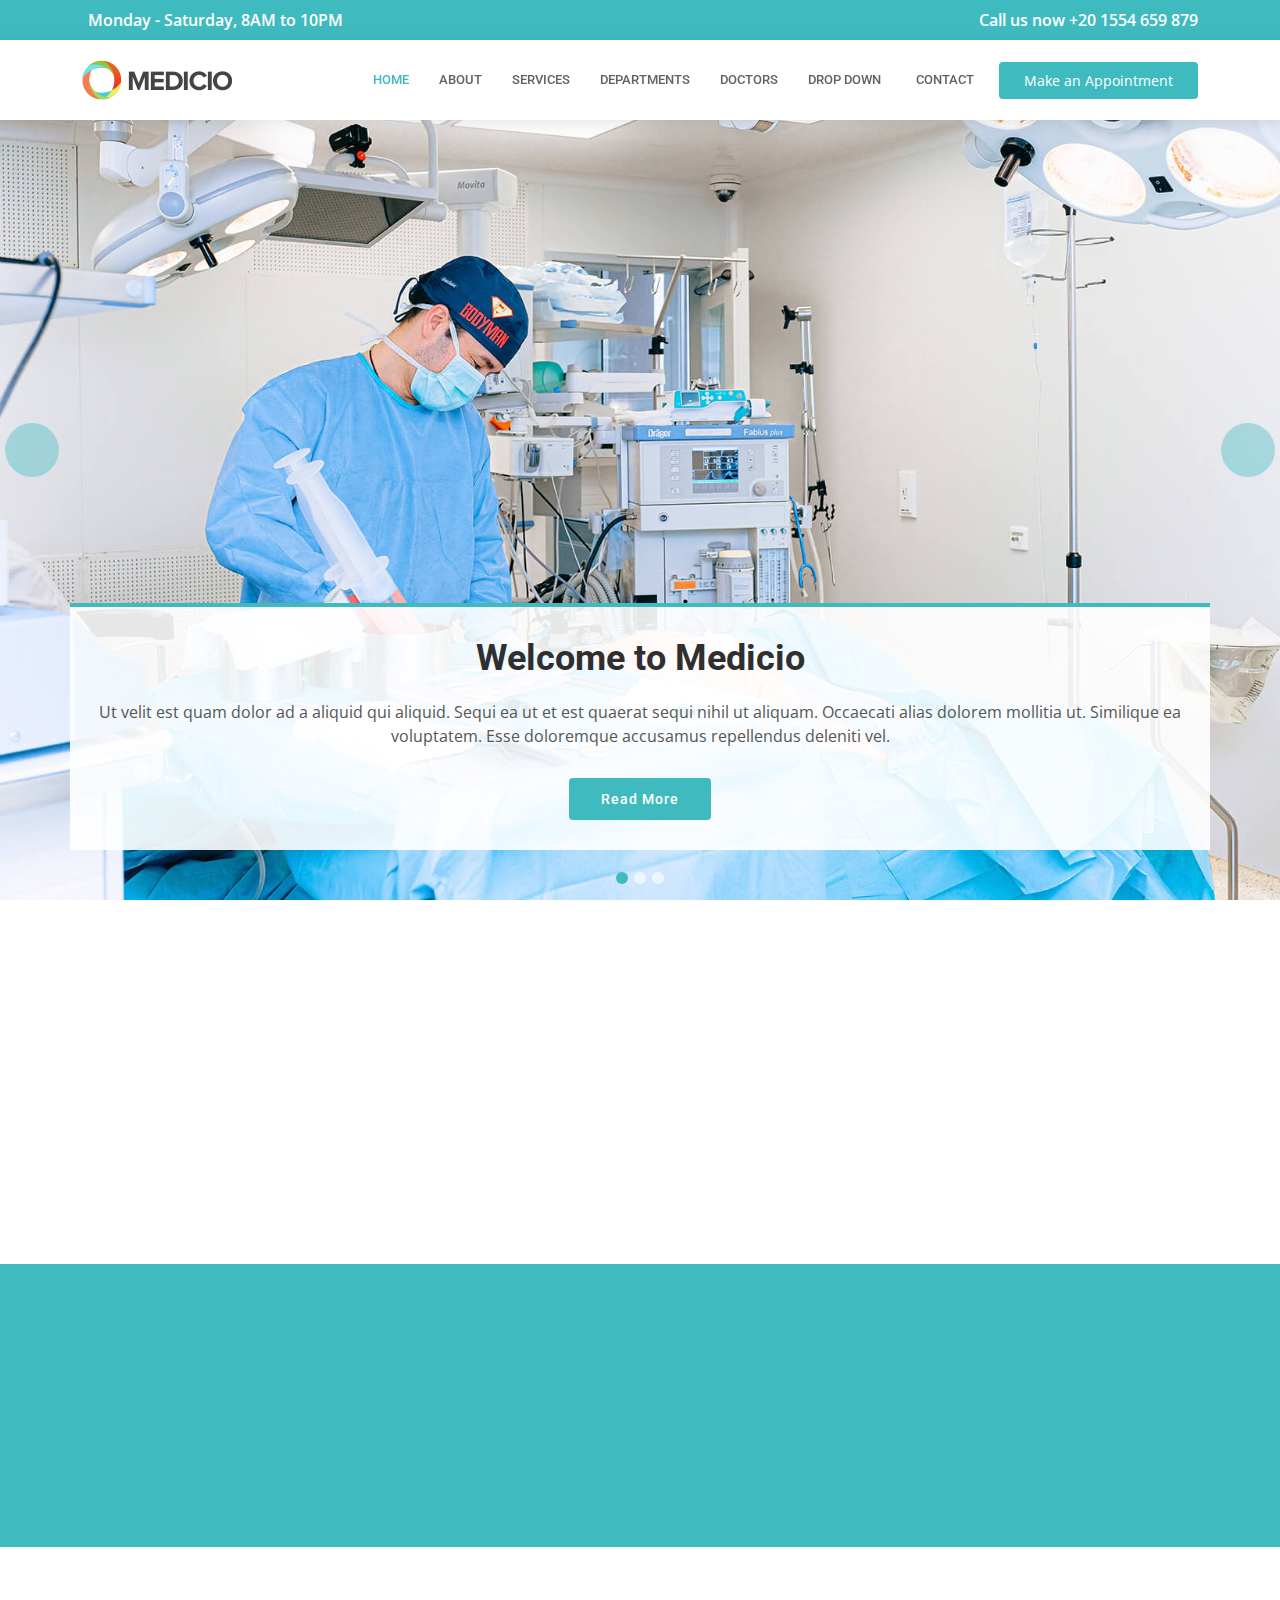
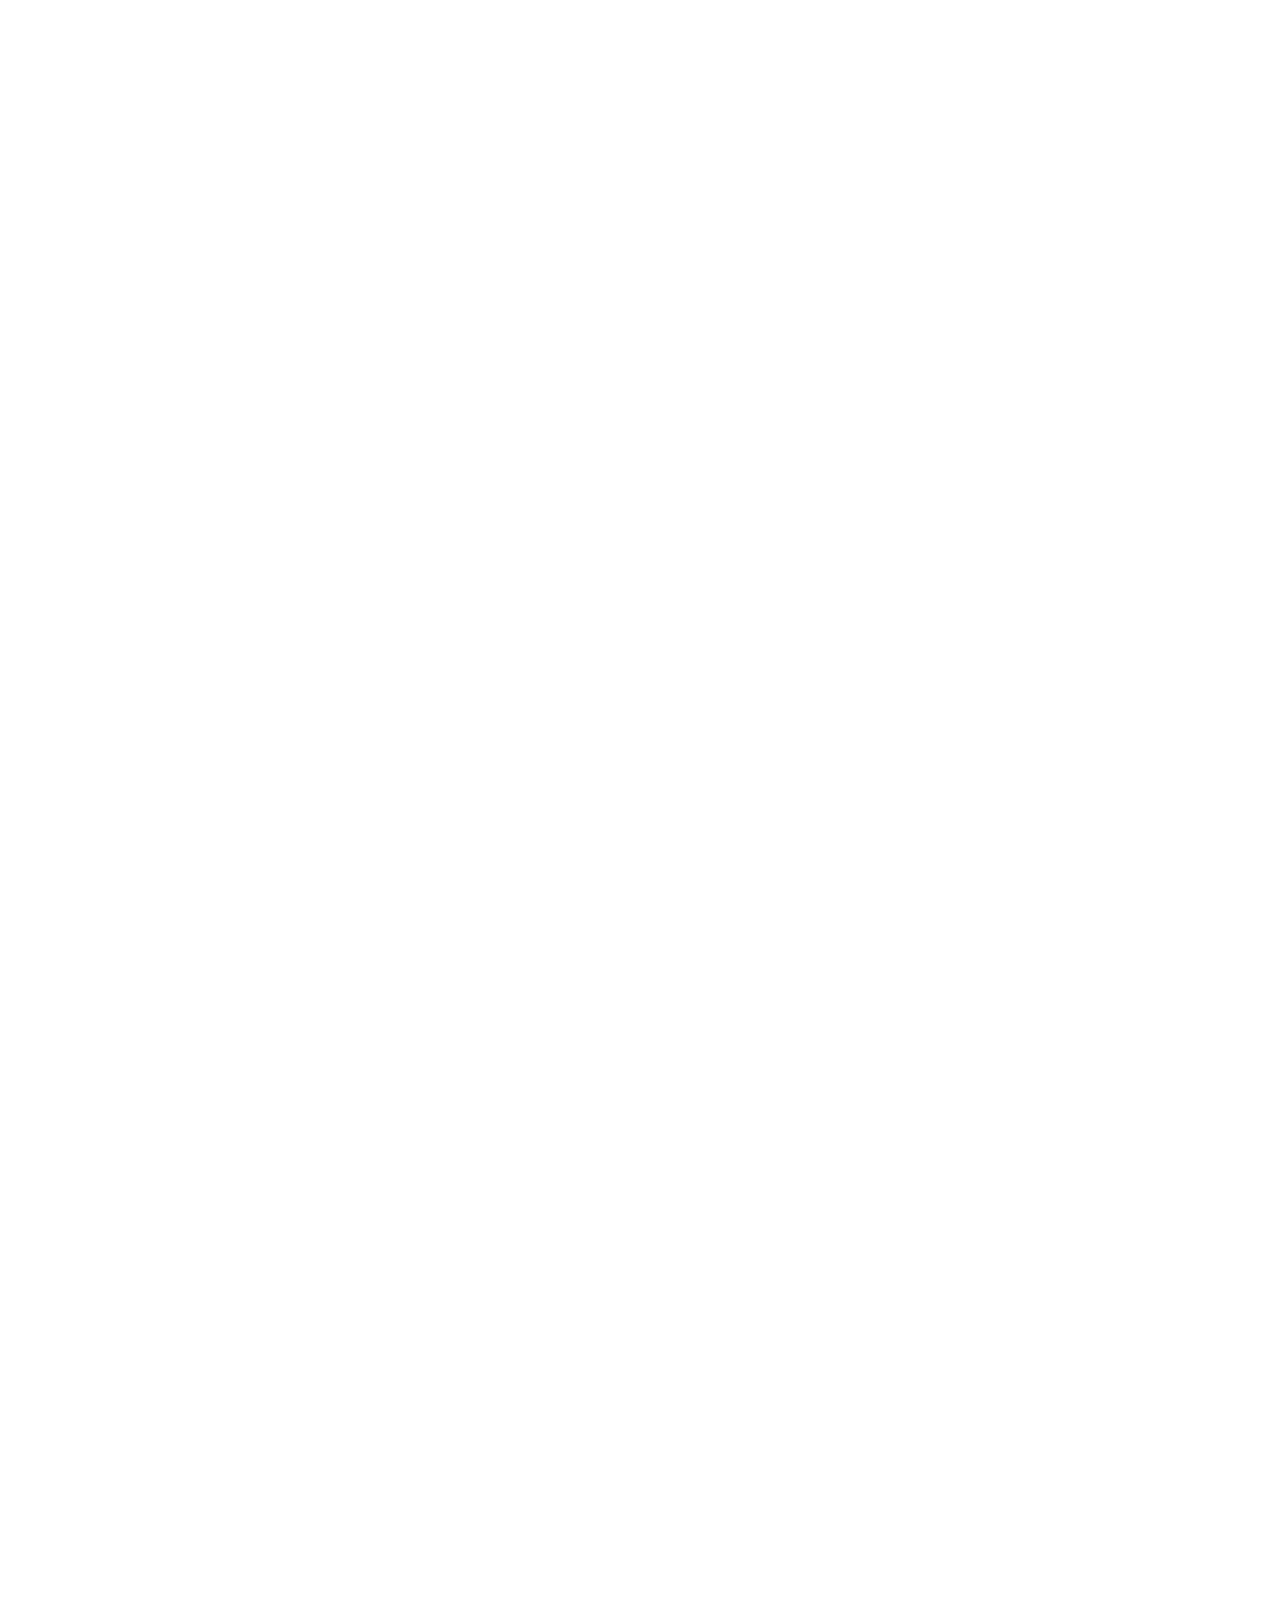
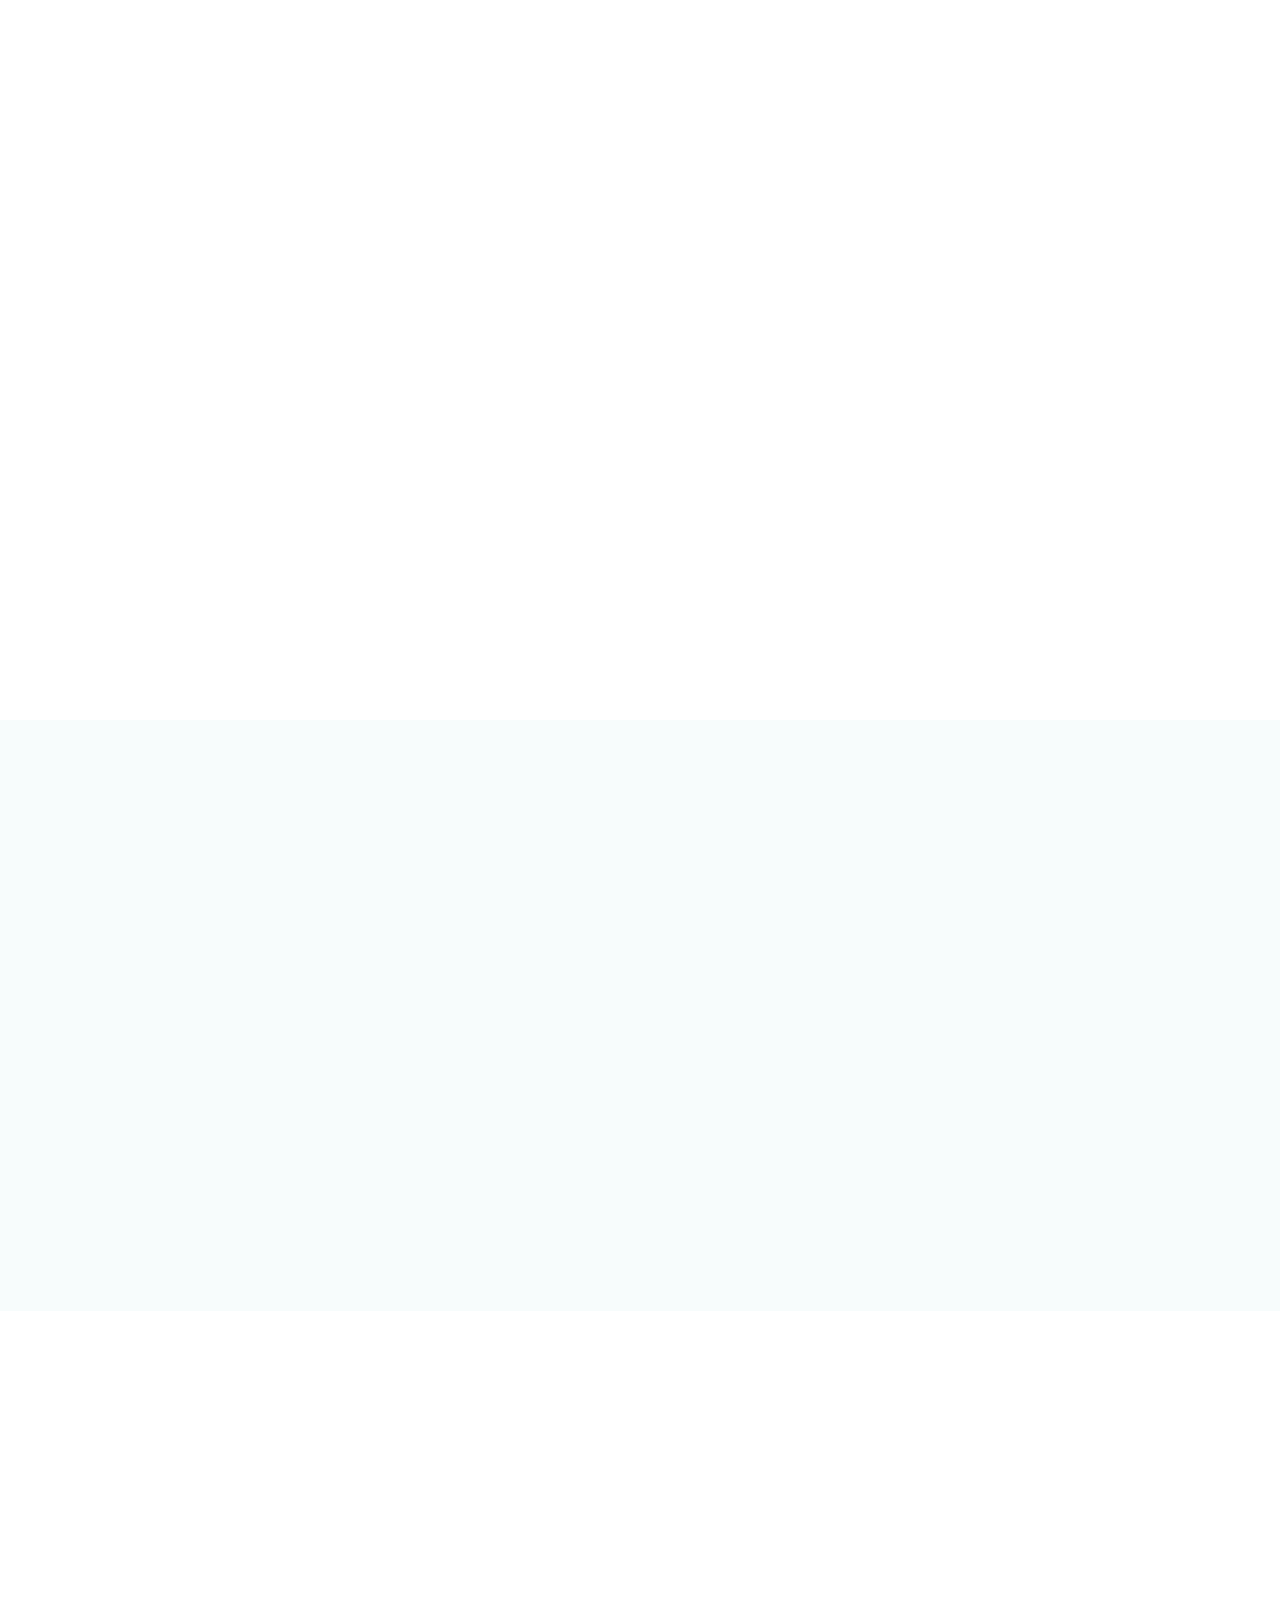
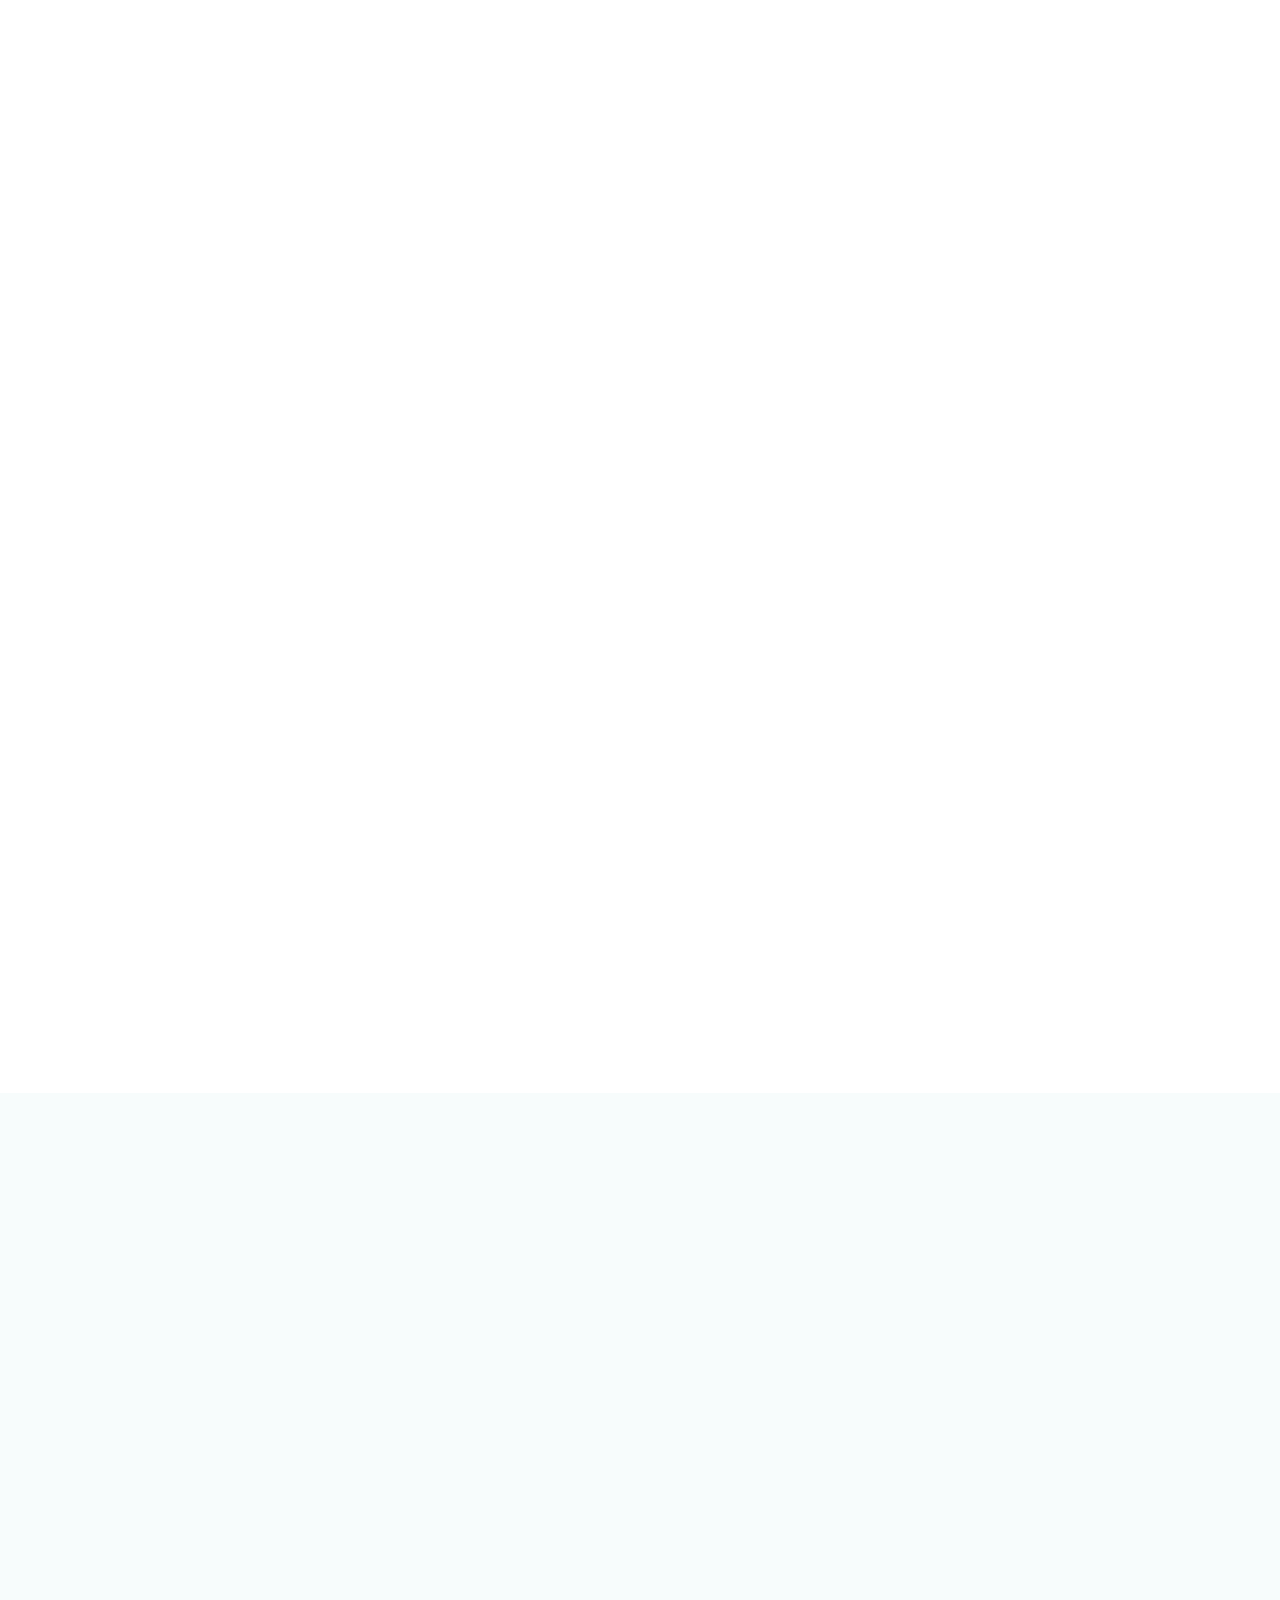
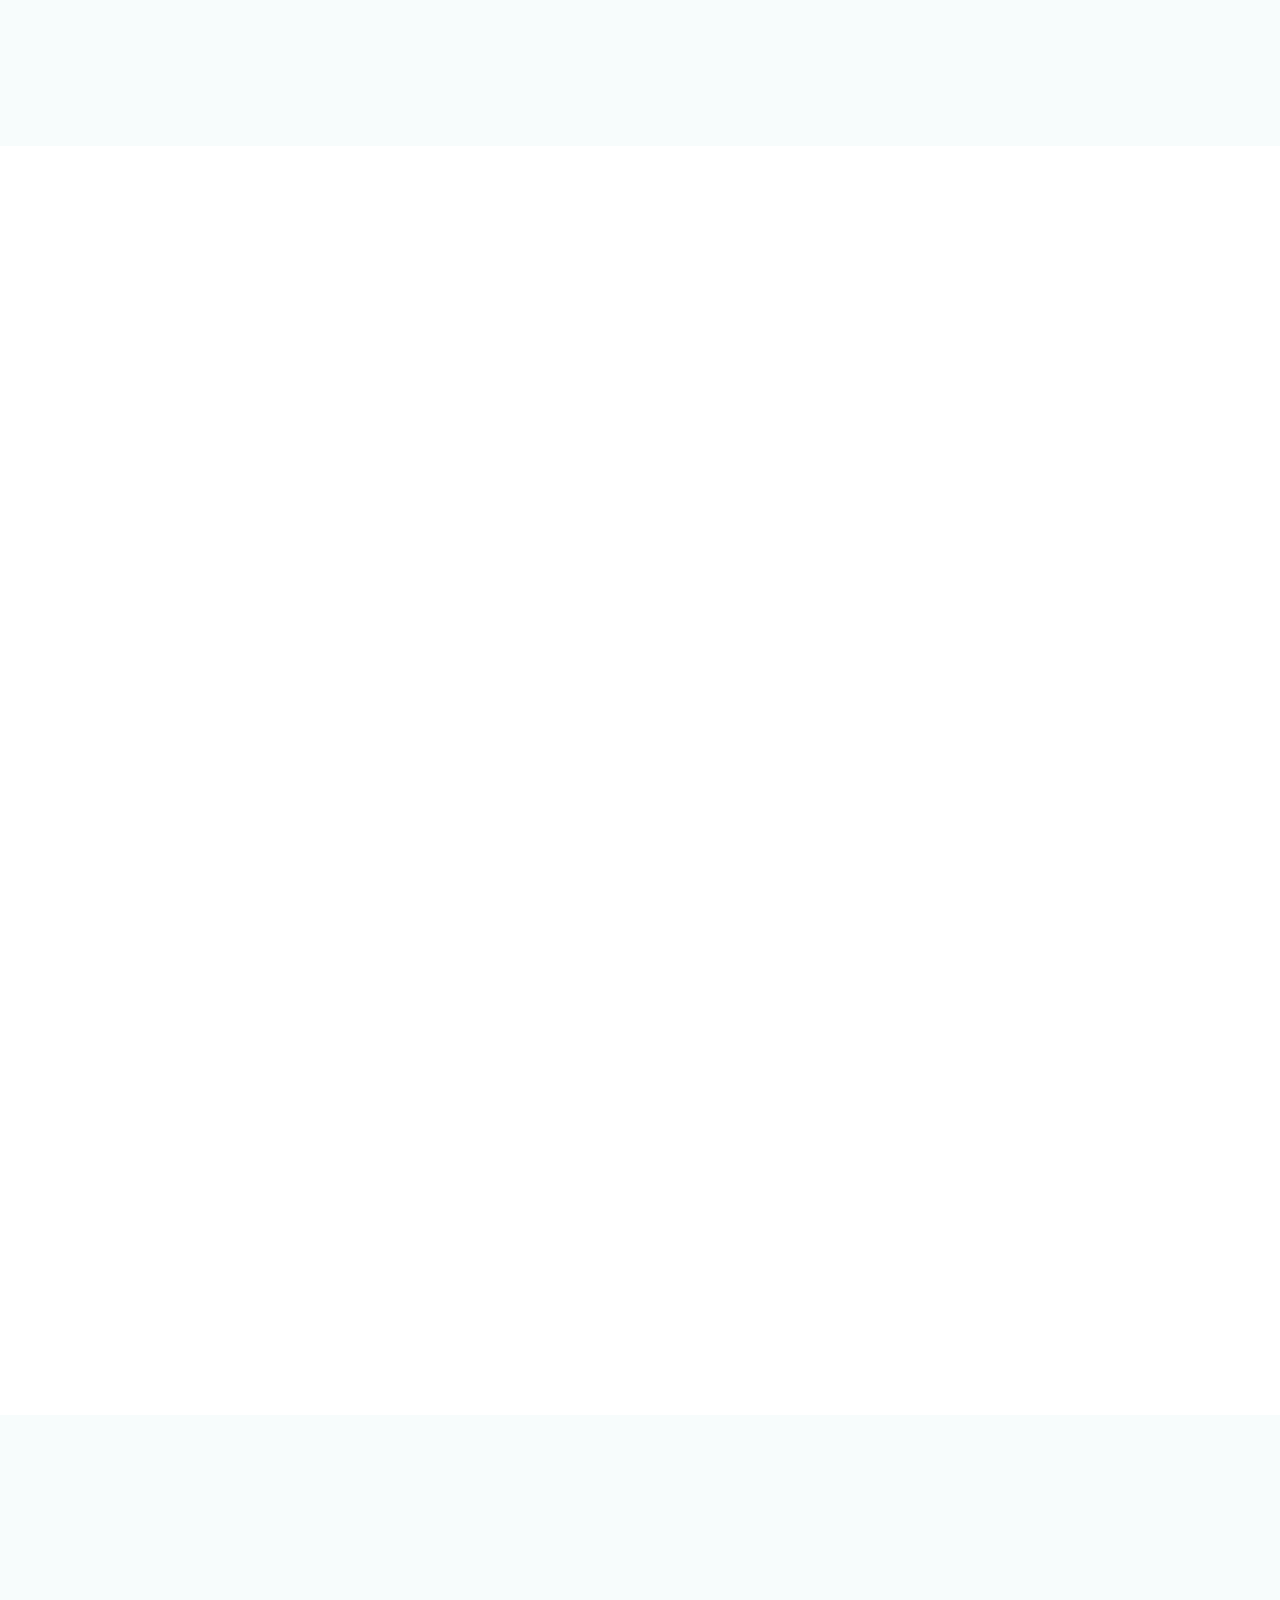
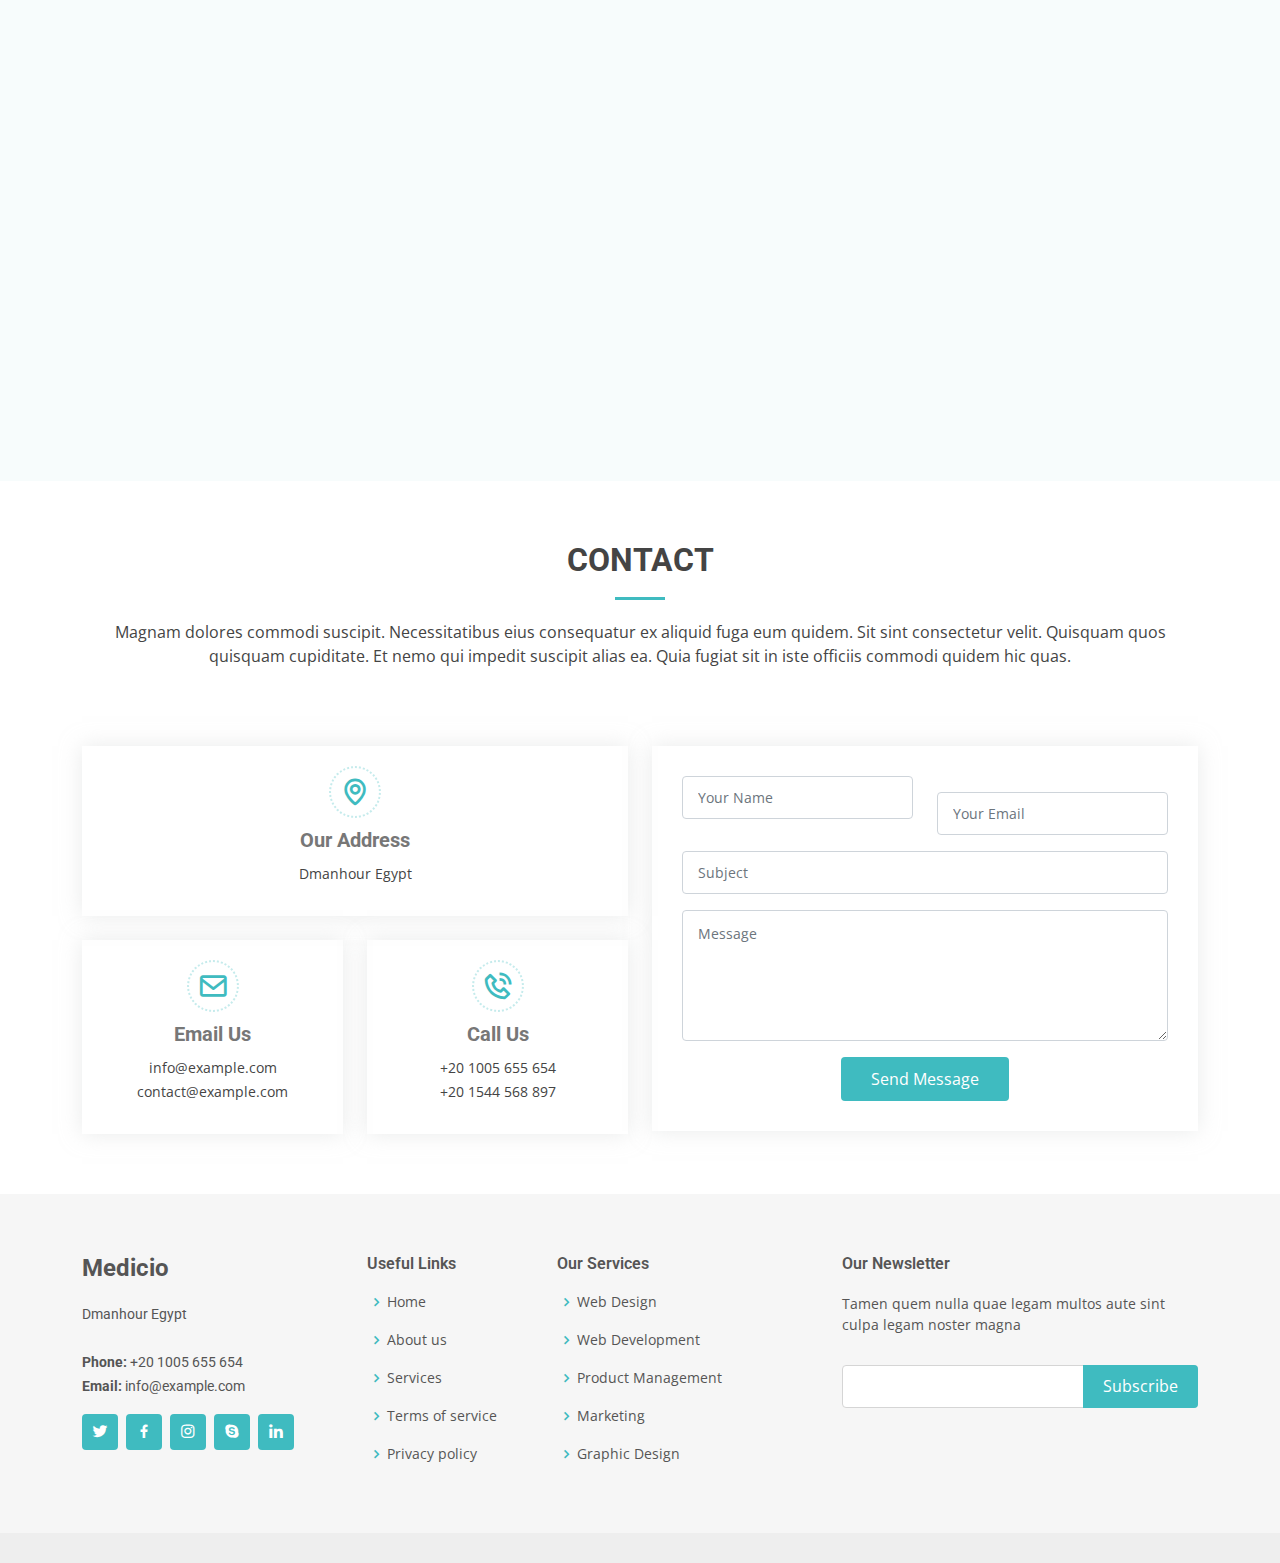
==== commit dcf8a13c: "Update index.html" ====
--- a/index.html
+++ b/index.html
@@ -10,8 +10,7 @@
   <meta content="" name="keywords">
 
   <!-- Favicons -->
-  <link href="assets/img/favicon.png" rel="icon">
-  <link href="assets/img/apple-touch-icon.png" rel="apple-touch-icon">
+  <link href="assets/img/logo.png" rel="icon">
 
   <!-- Google Fonts -->
   <link href="https://fonts.googleapis.com/css?family=Open+Sans:300,300i,400,400i,600,600i,700,700i|Roboto:300,300i,400,400i,500,500i,600,600i,700,700i|Poppins:300,300i,400,400i,500,500i,600,600i,700,700i" rel="stylesheet">
@@ -38,7 +37,7 @@
         <i class="bi bi-clock"></i> Monday - Saturday, 8AM to 10PM
       </div>
       <div class="d-flex align-items-center">
-        <i class="bi bi-phone"></i> Call us now +1 5589 55488 55
+        <i class="bi bi-phone"></i> Call us now +20 1554 659 879
       </div>
     </div>
   </div>
@@ -966,7 +965,7 @@
   </footer><!-- End Footer -->
 
   <div id="preloader"></div>
-  <a href="#" class="back-to-top d-flex align-items-center justify-content-center"><i class="bi bi-arrow-up-short"></i></a>
+  <a href="#" class="back-to-top d-flex align-items-center justify-content-center"><i class="fa-regular fa-arrow-up-long"></i></a>
 
   <!-- Vendor JS Files -->
   <script src="assets/vendor/purecounter/purecounter.js"></script>
@@ -981,4 +980,4 @@
 
 </body>
 
-</html>+</html>
